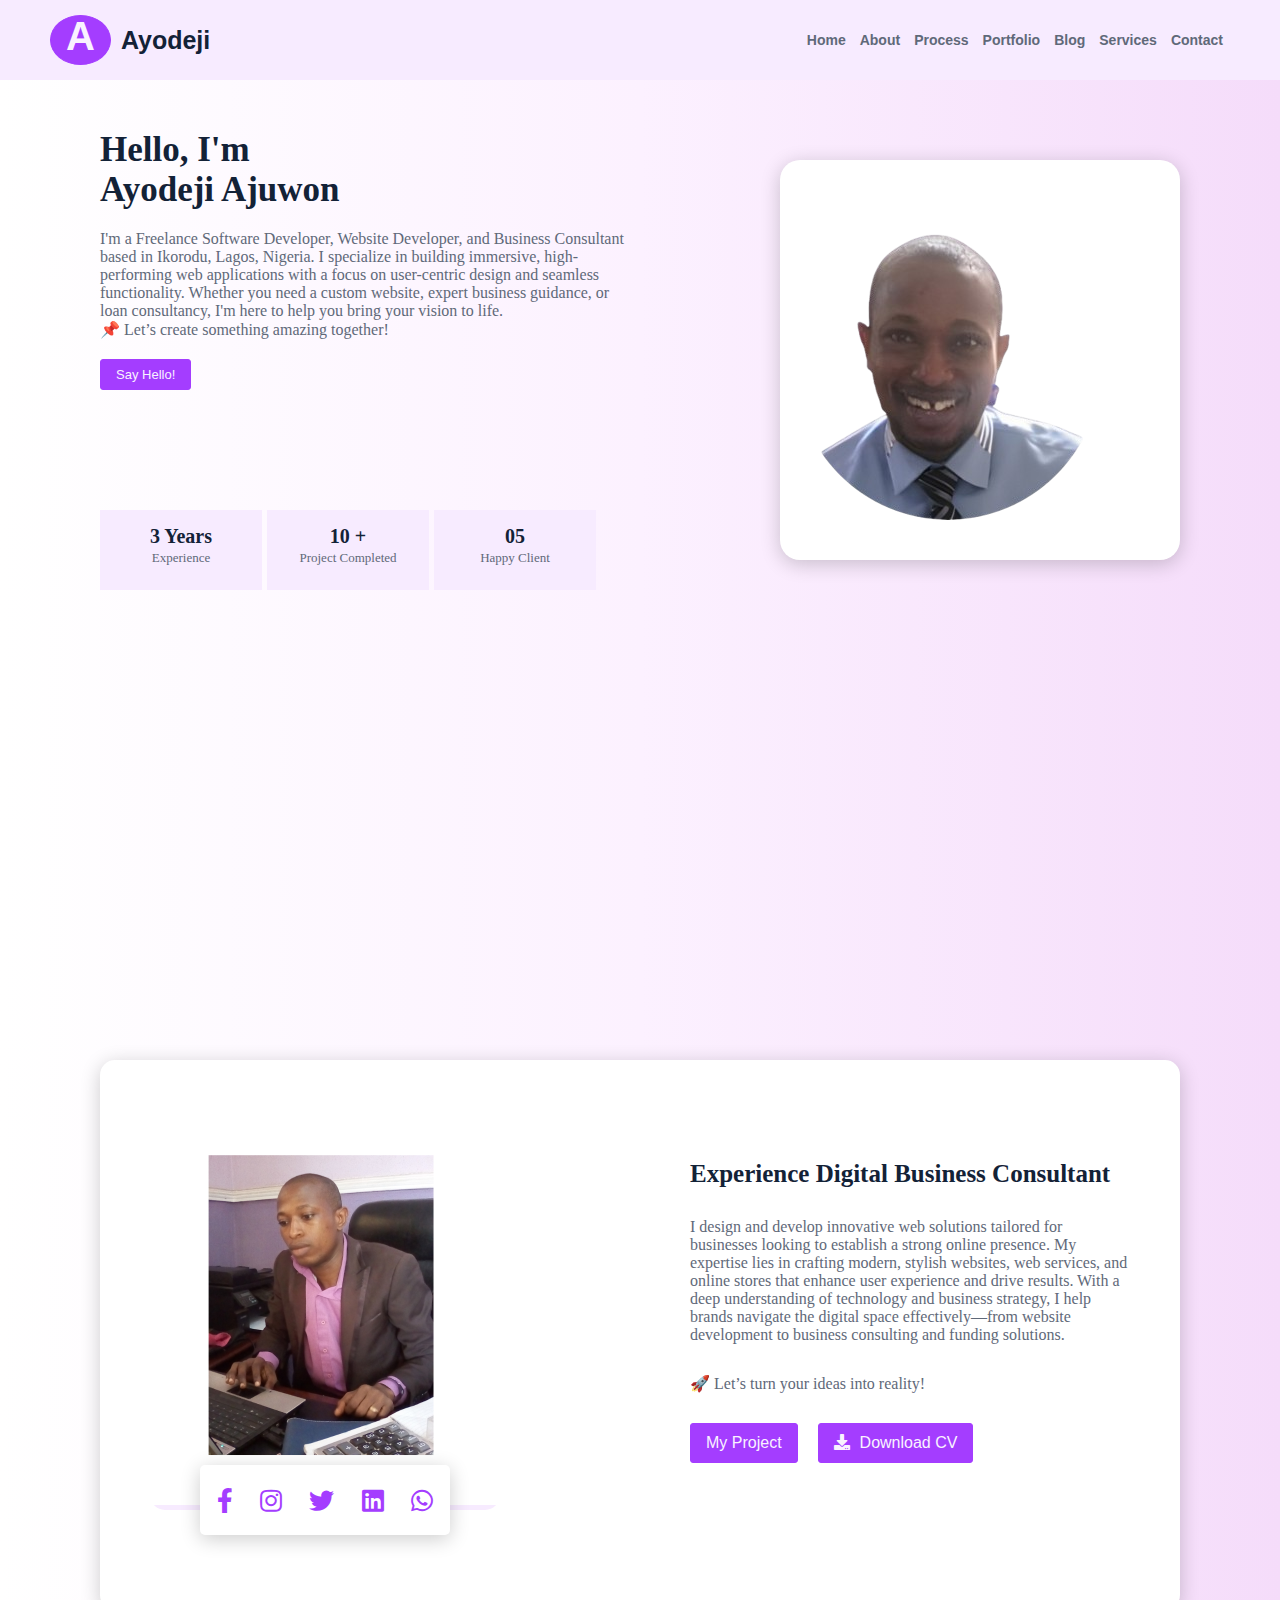
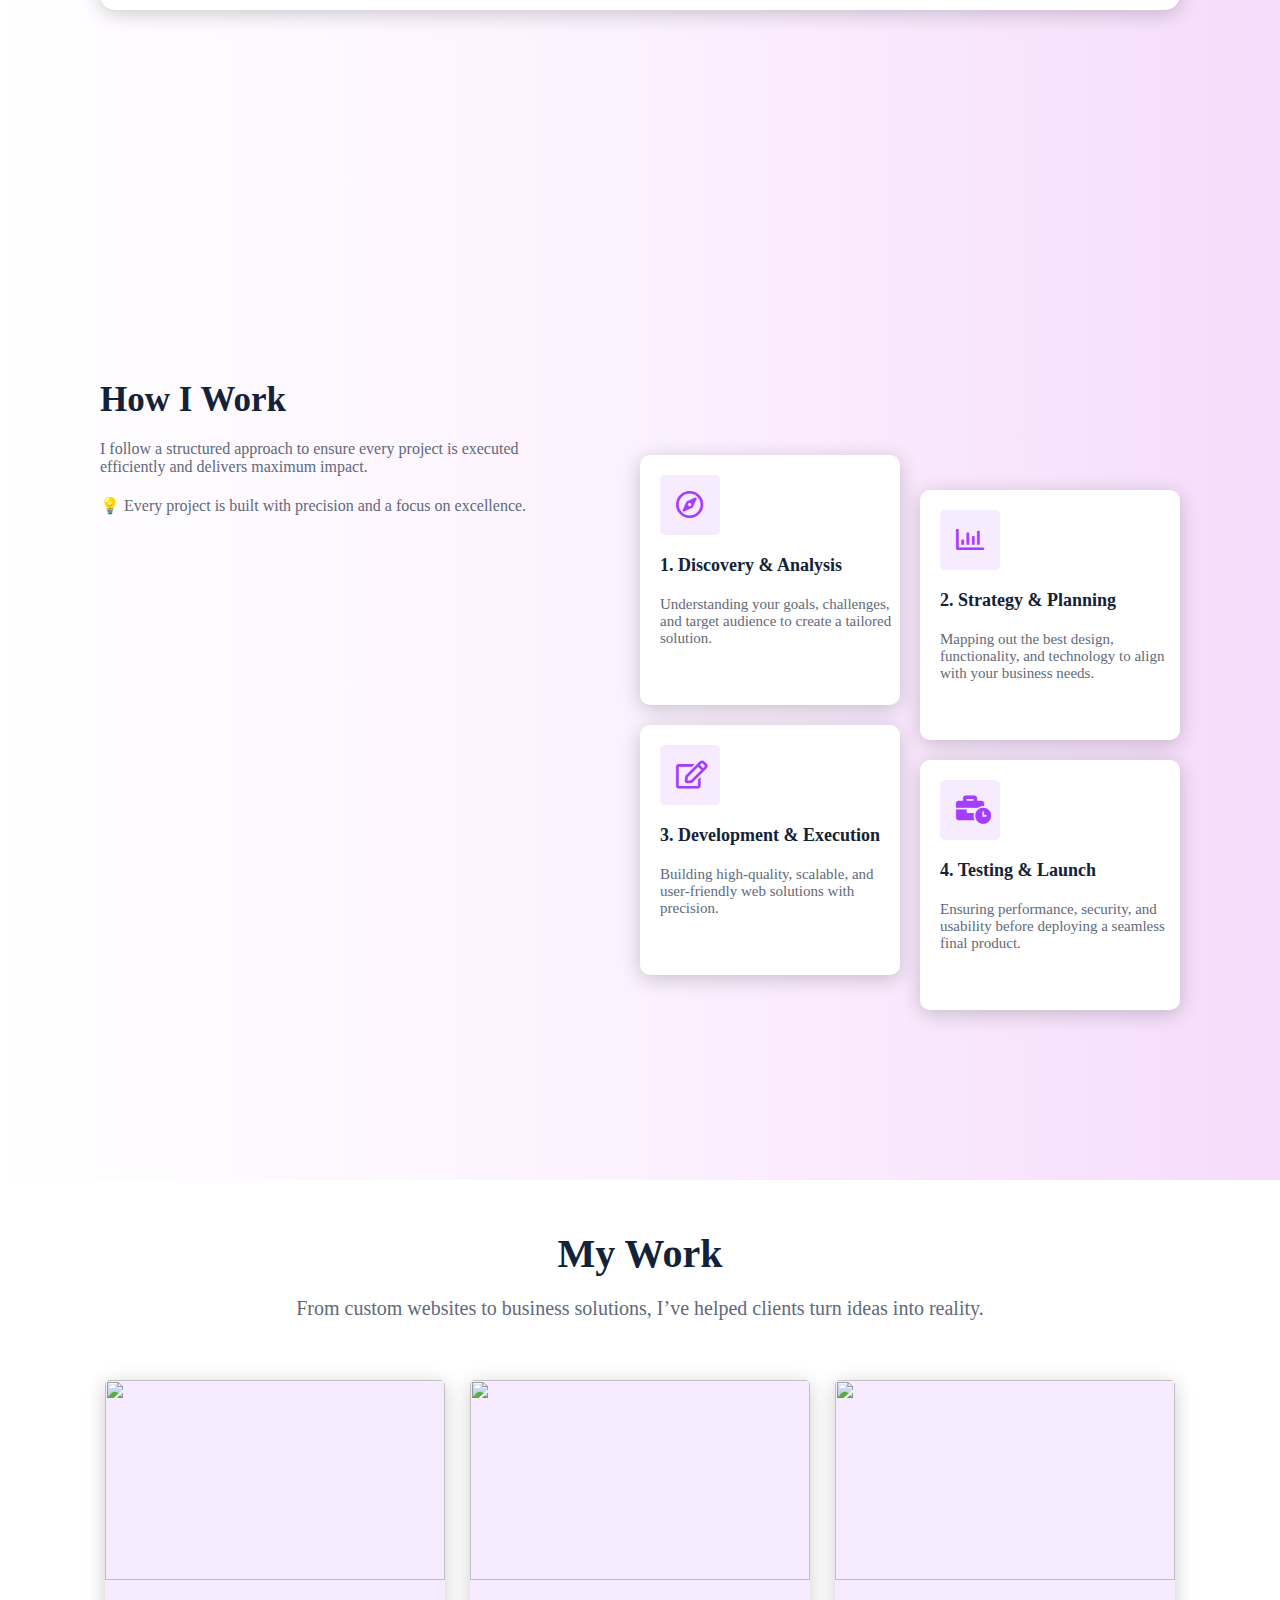
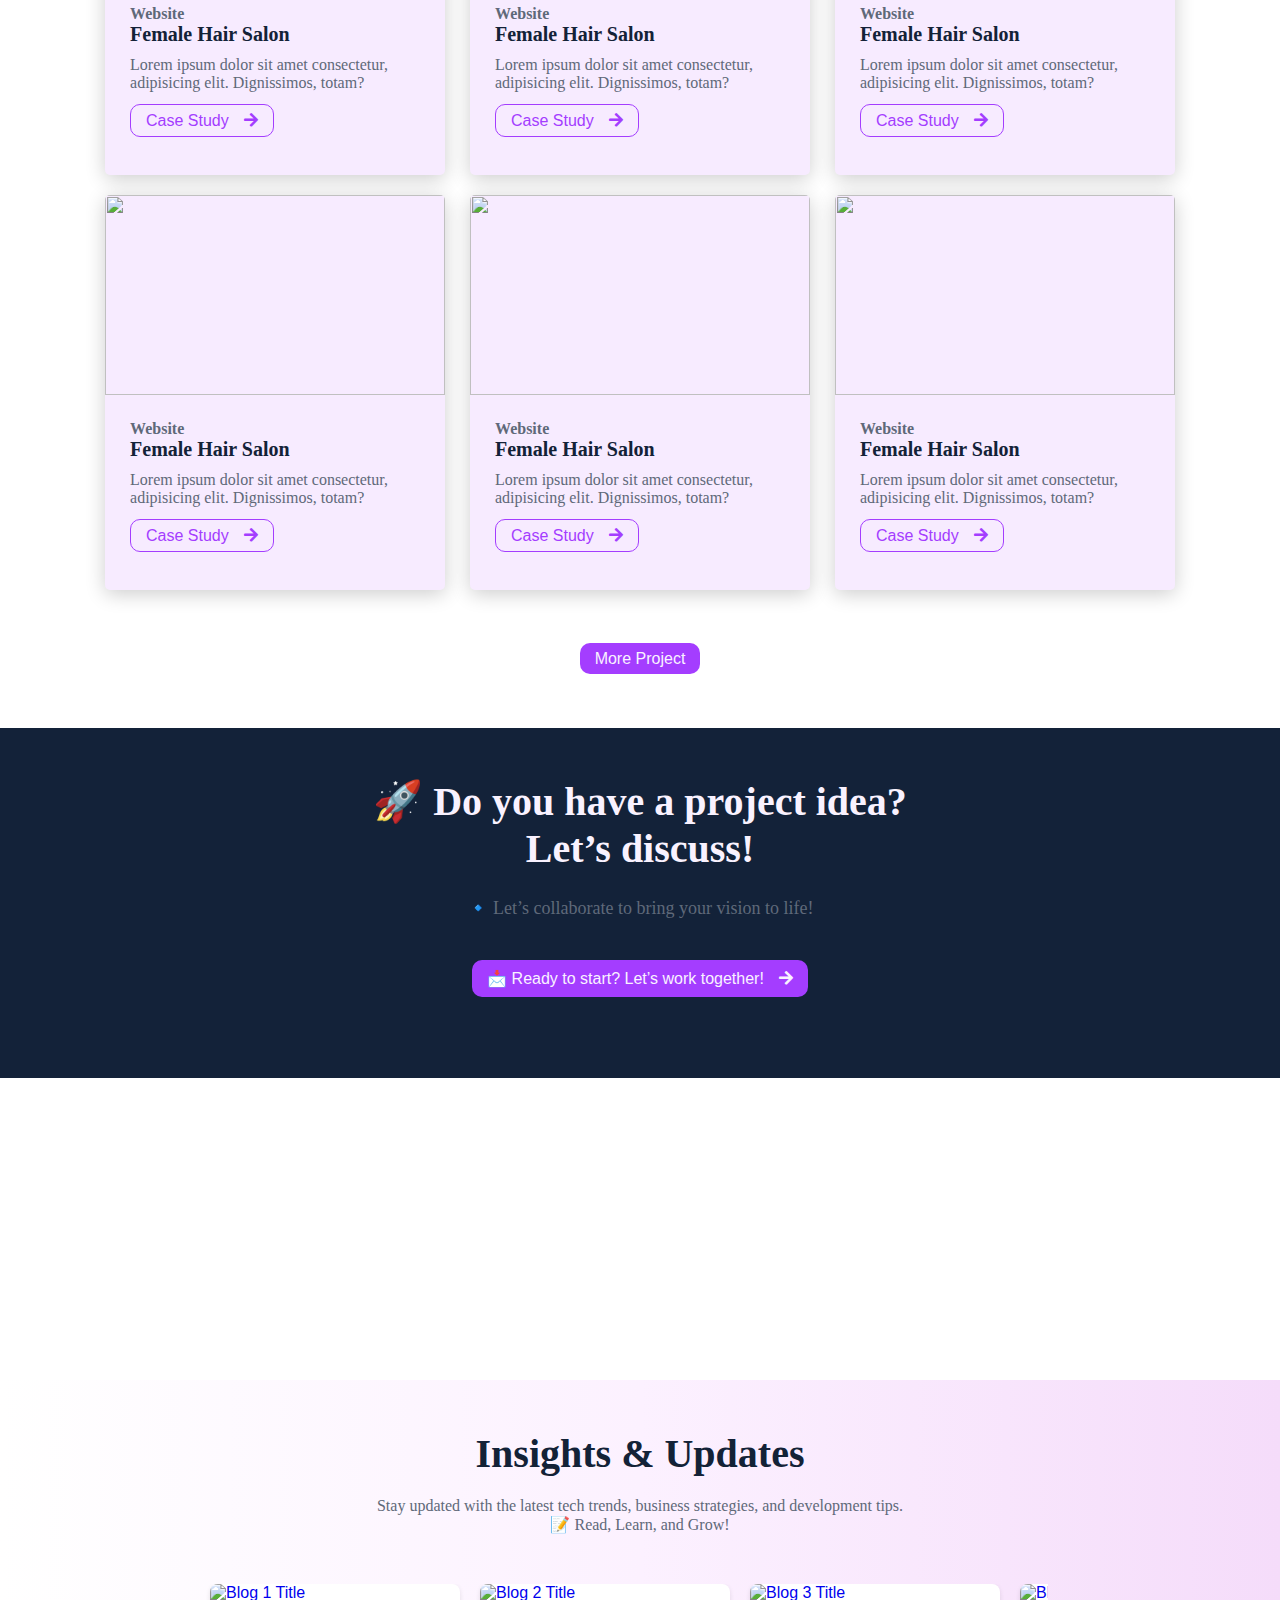
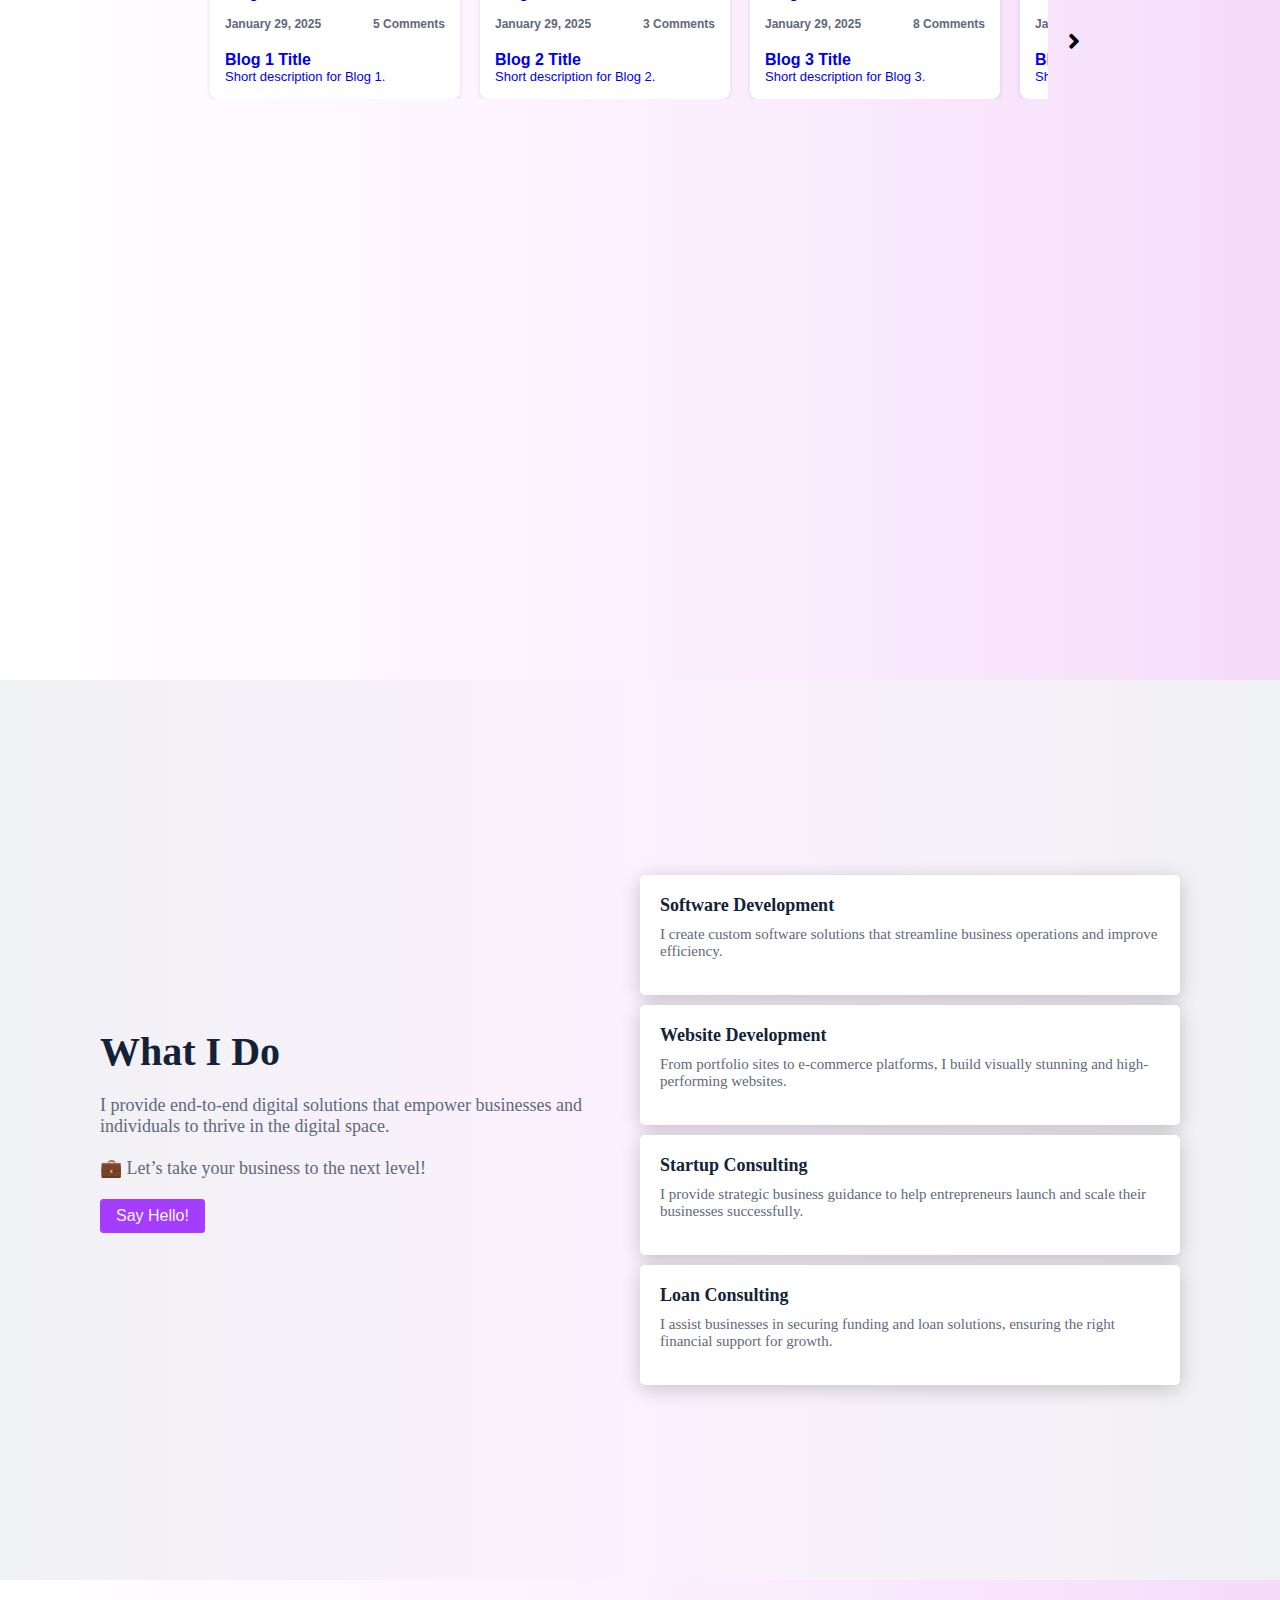
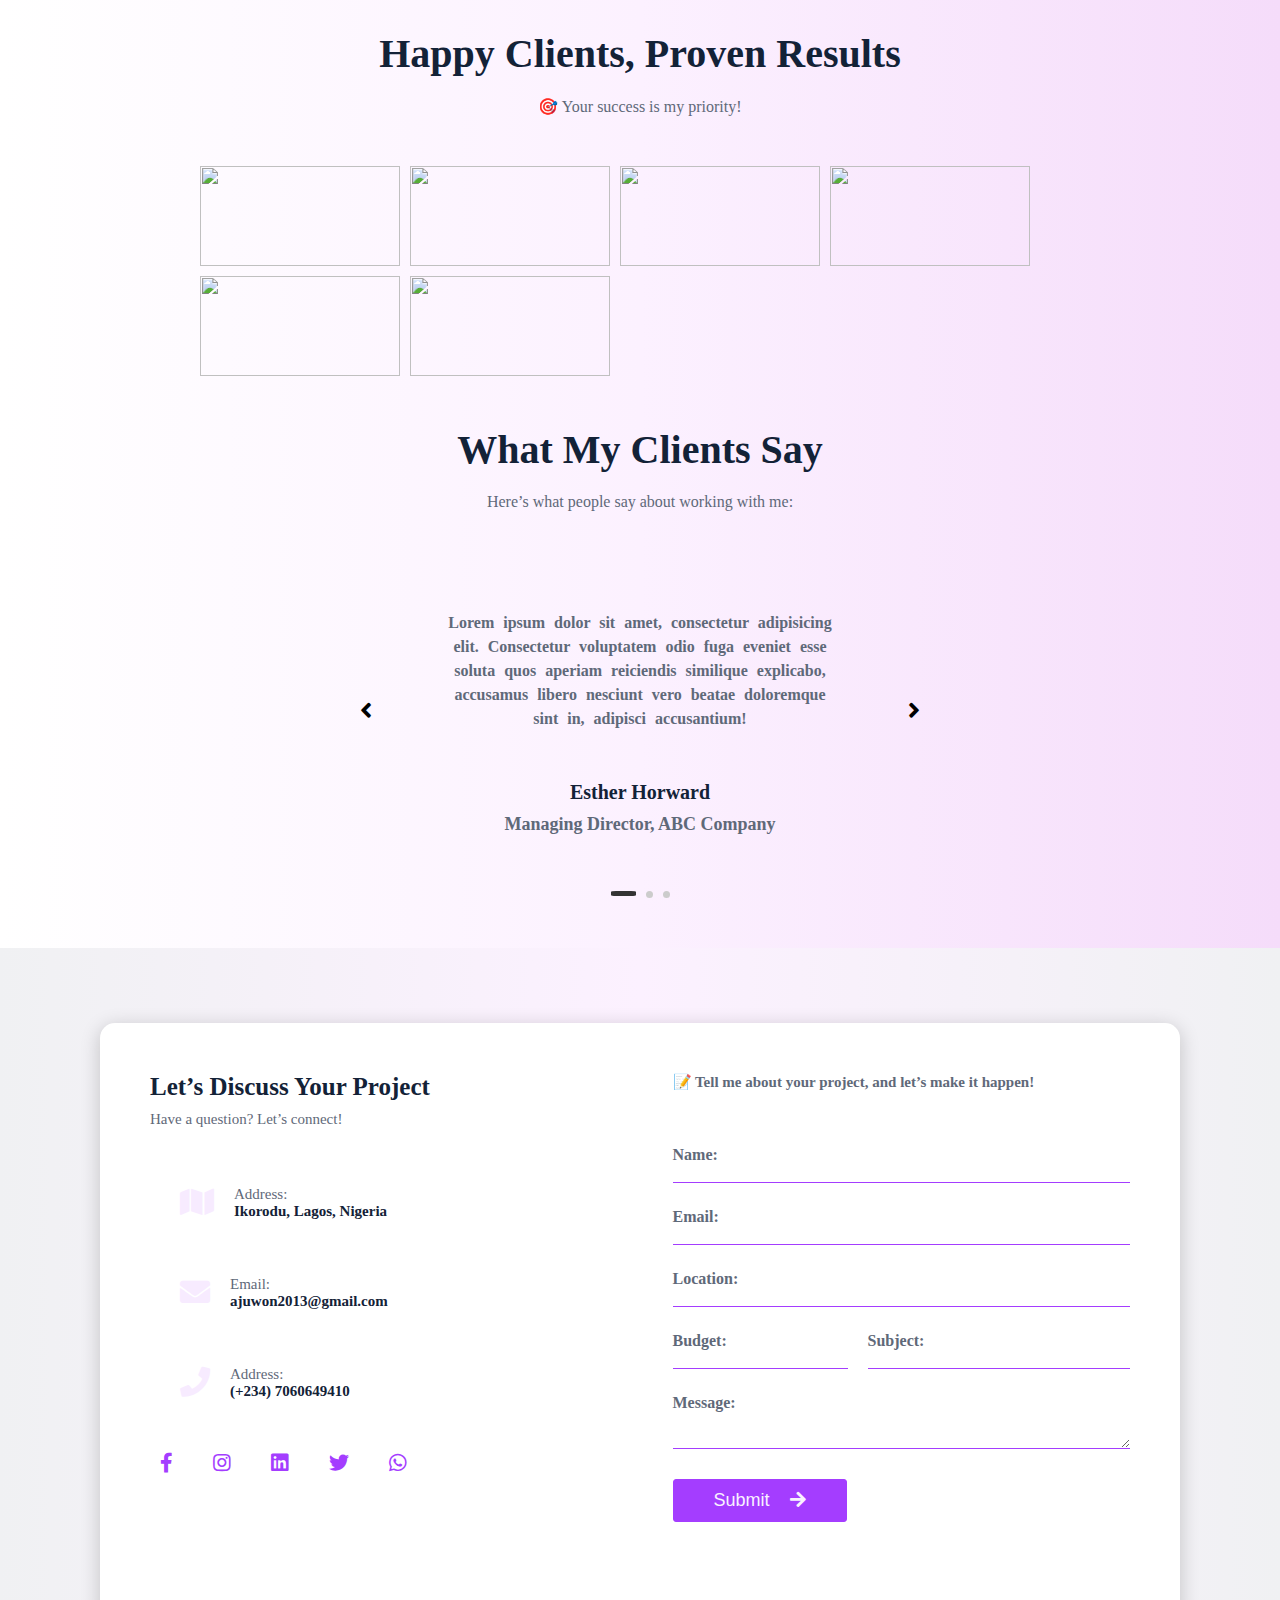
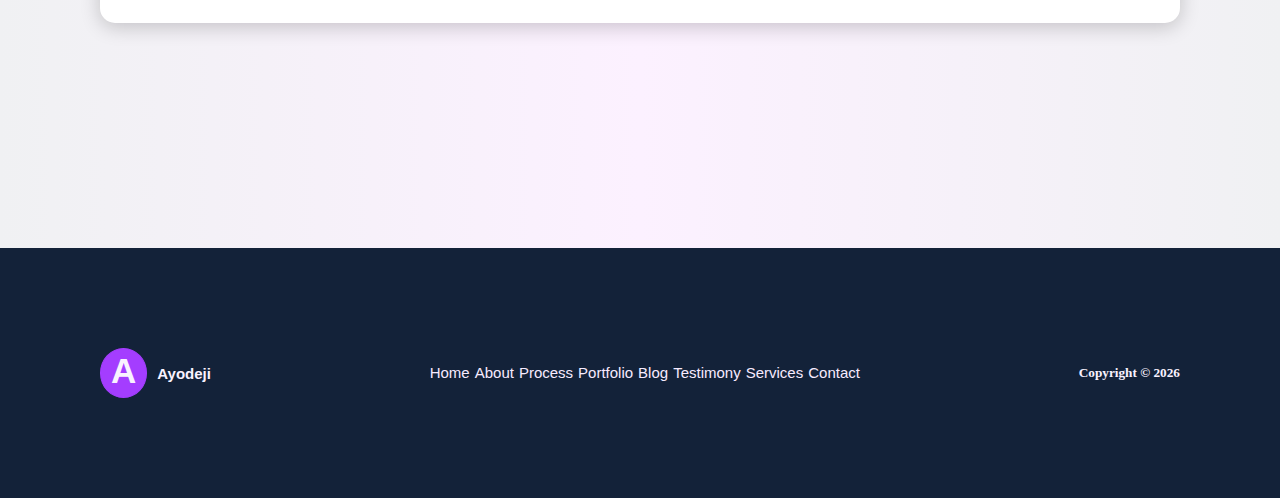
==== index.html @ 9b7398c8 "Adding all the file and folders" ====
<!DOCTYPE html>
<html lang="en">

<head>
    <meta charset="UTF-8">
    <meta name="viewport" content="width=device-width, initial-scale=1.0">
    <title>Portfolio</title>

    <!-- Bootstrap and Fontawesomes -->
    <link rel="stylesheet" href="/css/assets/icons/css/all.css">

    <link rel="stylesheet" href="/css/main.css">
    <link rel="stylesheet" href="/css/welcome.css">
    <link rel="stylesheet" href="/css/about.css">
    <link rel="stylesheet" href="/css/process.css">
    <link rel="stylesheet" href="/css/portfolio.css">
    <link rel="stylesheet" href="/css/services.css">
    <link rel="stylesheet" href="/css/contact.css">
    <link rel="stylesheet" href="/css/blog.css">
    <link rel="stylesheet" href="/css/testimonies.css">
    <link rel="stylesheet" href="/css/responsiveness.css">
</head>

<body>

    <header id="welcome">
        <div class="logo">
            <a href="#">
                <div class="brand">
                    <h1>A</h1>
                </div>
                <h2>Ayodeji</h2>
            </a>
        </div>
        <button class="menu-toggle" id="menu-toggle">&#9776;</button>
        <nav class="header_nav" id="nav-menu">
            <ul class="nav_bar">
                <li class="nav_item"><a href="#">Home</a></li>
                <li class="nav_item"><a href="#about">About</a></li>
                <li class="nav_item"><a href="#process">Process</a></li>
                <li class="nav_item"><a href="#portfolio">Portfolio</a></li>
                <li class="nav_item"><a href="#blog">Blog</a></li>
                <li class="nav_item"><a href="#services">Services</a></li>
                <li class="nav_item"><a href="#contact">Contact</a></li>
            </ul>
        </nav>
    </header>

    <main>
        <section class="section welcome" id="welcome">
            <div class="welcome_left">
                <h1 class="intro_title">
                    Hello, I'm <br>
                    <span>Ayodeji Ajuwon</span>
                </h1>
                <p class="intro_desc">
                    I'm a Freelance Software Developer, Website Developer, and Business Consultant based in Ikorodu,
                    Lagos, Nigeria. I specialize in building immersive, high-performing web applications with a focus on
                    user-centric design and seamless functionality. Whether you need a custom website, expert business
                    guidance, or loan consultancy, I'm here to help you bring your vision to life.
                    <br>
                    📌 Let’s create something amazing together!
                </p>
                <a href="#" class="intro_contact">Say Hello!</a>
                <div class="intro_summary_box">
                    <div class="summary_item experience">
                        <h3>3 Years</h3>
                        <p>Experience</p>
                    </div>
                    <div class="summary_item project">
                        <h3>10 +</h3>
                        <p>Project Completed</p>
                    </div>
                    <div class="summary_item client">
                        <h3>05</h3>
                        <p>Happy Client</p>
                    </div>
                </div>
            </div>
            <div class="welcome_right">
                <div class="welcome_img">
                    <img src="/images/folarin.png" alt="Profile Picture" srcset="">
                </div>
            </div>
        </section>

        <section class="section about" id="about">
            <div class="about_container">
                <div class="about_left section_divide">
                    <div class="about_img">
                        <img src="/images/fo.png" alt="My about Picture" srcset="">
                    </div>

                    <div class="social_handles">
                        <ul>
                            <li class="contact_handles"><a href="#"><i class="fab fa-facebook-f"></i></a></li>
                            <li class="contact_handles"><a href="#"><i class="fab fa-instagram"></i></a></li>
                            <li class="contact_handles"><a href="#"><i class="fab fa-twitter"></i></a></li>
                            <li class="contact_handles"><a href="#"><i class="fab fa-linkedin"></i></a></li>
                            <li class="contact_handles"><a href="#"><i class="fab fa-whatsapp"></i></a></li>
                        </ul>
                    </div>
                </div>
                <div class="about_right section_divide">
                    <h2 class="about_title">Experience Digital Business Consultant</h2>
                    <p class="about_desc">
                        I design and develop innovative web solutions tailored for businesses looking to establish a
                        strong online presence. My expertise lies in crafting modern, stylish websites, web services,
                        and online stores that enhance user experience and drive results.

                        With a deep understanding of technology and business strategy, I help brands navigate the
                        digital space effectively—from website development to business consulting and funding solutions.


                    </p>
                    <p class="about_desc">🚀 Let’s turn your ideas into reality!</p>

                    <div class="about_link">
                        <a href="#" class="my_project">My Project</a>
                        <a href="#" class="my_cv"><i class="fa fa-download"></i>Download CV</a>
                    </div>
                </div>
            </div>
        </section>

        <section class="section process" id="process">
            <div class="process_left section_divide">
                <h2>How I Work</h2>
                <p>I follow a structured approach to ensure every project is executed efficiently and delivers maximum
                    impact.</p>
                <p>💡 Every project is built with precision and a focus on excellence.</p>
            </div>
            <div class="process_right section_divide">
                <div class="right_box right_box_1">
                    <div class="inner_process_content">
                        <div class="icon"><i class="far fa-compass"></i></div>
                        <h3>1. Discovery & Analysis</h3>
                        <p>Understanding your goals, challenges, and target audience to create a tailored solution.</p>
                    </div>
                </div>
                <div class="right_box right_box_2">
                    <div class="inner_process_content">
                        <div class="icon"><i class="far fa-chart-bar"></i></div>
                        <h3>2. Strategy & Planning</h3>
                        <p>Mapping out the best design, functionality, and technology to align with your business needs.
                        </p>
                    </div>
                </div>
                <div class="right_box right_box_1">
                    <div class="inner_process_content">
                        <div class="icon"><i class="far fa-edit"></i></div>
                        <h3>3. Development & Execution</h3>
                        <p>Building high-quality, scalable, and user-friendly web solutions with precision.</p>
                    </div>
                </div>
                <div class="right_box right_box_4">
                    <div class="inner_process_content">
                        <div class="icon"><i class="fas fa-business-time"></i></div>
                        <h3>4. Testing & Launch</h3>
                        <p>Ensuring performance, security, and usability before deploying a seamless final product.</p>
                    </div>
                </div>

            </div>
        </section>



        <section class="section portfolio" id="portfolio">
            <div class="portfolio_header">
                <h2 class="portfolio_title">My Work</h2>
                <p class="portfolio_desc">
                    From custom websites to business solutions, I’ve helped clients turn ideas into reality.
                </p>
            </div>

            <div class="portfolio_container">
                <div class="portfolio_card card_1">
                    <img src="" alt="" class="portfolio_img">
                    <div class="portfolio_content">
                        <h4>Website</h4>
                        <h3>Female Hair Salon</h3>
                        <p>Lorem ipsum dolor sit amet consectetur, adipisicing elit. Dignissimos, totam?</p>
                        <a href="#" class="project_link">Case Study<i class="fas fa-arrow-right"></i></a>
                    </div>
                </div>
                <div class="portfolio_card card_2">
                    <img src="" alt="" class="portfolio_img">
                    <div class="portfolio_content">
                        <h4>Website</h4>
                        <h3>Female Hair Salon</h3>
                        <p>Lorem ipsum dolor sit amet consectetur, adipisicing elit. Dignissimos, totam?</p>
                        <a href="#" class="project_link">Case Study<i class="fas fa-arrow-right"></i></a>
                    </div>
                </div>
                <div class="portfolio_card card_3">
                    <img src="" alt="" class="portfolio_img">
                    <div class="portfolio_content">
                        <h4>Website</h4>
                        <h3>Female Hair Salon</h3>
                        <p>Lorem ipsum dolor sit amet consectetur, adipisicing elit. Dignissimos, totam?</p>
                        <a href="#" class="project_link">Case Study<i class="fas fa-arrow-right"></i></a>
                    </div>
                </div>
                <div class="portfolio_card card_4">
                    <img src="" alt="" class="portfolio_img">
                    <div class="portfolio_content">
                        <h4>Website</h4>
                        <h3>Female Hair Salon</h3>
                        <p>Lorem ipsum dolor sit amet consectetur, adipisicing elit. Dignissimos, totam?</p>
                        <a href="#" class="project_link">Case Study<i class="fas fa-arrow-right"></i></a>
                    </div>
                </div>
                <div class="portfolio_card card_5">
                    <img src="" alt="" class="portfolio_img">
                    <div class="portfolio_content">
                        <h4>Website</h4>
                        <h3>Female Hair Salon</h3>
                        <p>Lorem ipsum dolor sit amet consectetur, adipisicing elit. Dignissimos, totam?</p>
                        <a href="#" class="project_link">Case Study<i class="fas fa-arrow-right"></i></a>
                    </div>
                </div>
                <div class="portfolio_card card_6">
                    <img src="" alt="" class="portfolio_img">
                    <div class="portfolio_content">
                        <h4>Website</h4>
                        <h3>Female Hair Salon</h3>
                        <p>Lorem ipsum dolor sit amet consectetur, adipisicing elit. Dignissimos, totam?</p>
                        <a href="#" class="project_link">Case Study<i class="fas fa-arrow-right"></i></a>
                    </div>
                </div>

            </div>

            <div class="more"><a href="#">More Project</a></div>

            <div class="project_idea_container">
                <h2>🚀 Do you have a project idea?</h2>
                <h2>Let’s discuss!</h2>
                <p>🔹 Let’s collaborate to bring your vision to life!</p>

                <div class="project_idea_link"> <a href="#">📩 Ready to start? Let’s work together!<i
                            class="fas fa-arrow-right"></i></a> </div>
            </div>

        </section>

        <section class="section blog" id="blog">
            <div class="section_title">
                <h2>Insights & Updates</h2>
                <p>
                    Stay updated with the latest tech trends, business strategies, and development tips.
                    <br>
                    📝 Read, Learn, and Grow!
                </p>
            </div>
            <div class="blog_container">
                <button class="prev" id="prevBtn"><i class="fas fa-angle-left"></i></button>
                <div class="blog_cards" id="cardList">
                    <!-- Blog cards will be dynamically generated here -->
                </div>
                <button class="next" id="nextBtn"><i class="fas fa-angle-right"></i></button>
            </div>
            <!-- <div class="blog_indicators" id="indicators"></div>   -->
        </section>




        <section class="section services" id="services">
            <div class="services_left">
                <h2>What I Do</h2>

                <p>I provide end-to-end digital solutions that empower businesses and individuals to thrive in the
                    digital space.</p>

                <p>💼 Let’s take your business to the next level!</p>

                <a href="#" class="intro_contact">Say Hello!</a>

            </div>
            <div class="services_right">
                <div class="services_card">
                    <h3>Software Development</h3>
                    <p>I create custom software solutions that streamline business operations and improve efficiency.
                    </p>
                </div>
                <div class="services_card">
                    <h3>Website Development</h3>
                    <p>From portfolio sites to e-commerce platforms, I build visually stunning and high-performing
                        websites.</p>
                </div>
                <div class="services_card">
                    <h3>Startup Consulting</h3>
                    <p>I provide strategic business guidance to help entrepreneurs launch and scale their businesses
                        successfully.</p>
                </div>
                <div class="services_card">
                    <h3>Loan Consulting</h3>
                    <p>I assist businesses in securing funding and loan solutions, ensuring the right financial support
                        for growth.</p>
                </div>
            </div>
        </section>

        <section class="section testimonies" id="testimonies">
            <div class="section_title">
                <h2>Happy Clients, Proven Results</h2>
                <p>🎯 Your success is my priority!</p>
            </div>
            <div class="clients_logo">
                <img src="" alt="">
                <img src="" alt="">
                <img src="" alt="">
                <img src="" alt="">
                <img src="" alt="">
                <img src="" alt="">
            </div>

            <div class="section_title">
                <h2>What My Clients Say</h2>
                <p>Here’s what people say about working with me:</p>
            </div>

            <div class="testimon_container">
                <button class="testimon_prev" id="testimonPrevBtn"><i class="fas fa-angle-left"></i></button>
                <div class="testimon_cards" id="testimonList">
                    <div class="testimon_card active">
                        <div class="testimon_content">
                            <p class="testimon_desc"> Lorem ipsum dolor sit amet, consectetur adipisicing elit.
                                Consectetur voluptatem odio fuga eveniet esse soluta quos aperiam reiciendis similique
                                explicabo, accusamus libero nesciunt vero beatae doloremque sint in, adipisci
                                accusantium!</p>
                            <h3 class="testimon_name">Esther Horward</h3>
                            <h5 class="testimon_title">Managing Director, ABC Company</h5>
                        </div>
                    </div>
                    <div class="testimon_card">
                        <div class="testimon_content">
                            <p class="testimon_desc"> Lorem ipsum dolor sit amet, consectetur adipisicing elit.
                                Consectetur voluptatem odio fuga eveniet esse soluta quos aperiam reiciendis similique
                                explicabo, accusamus libero nesciunt vero beatae doloremque sint in, adipisci
                                accusantium!</p>
                            <h3 class="testimon_name">Esther Horward</h3>
                            <h5 class="testimon_title">Managing Director, ABC Company</h5>
                        </div>
                    </div>
                    <div class="testimon_card">
                        <div class="testimon_content">
                            <p class="testimon_desc"> Lorem ipsum dolor sit amet, consectetur adipisicing elit.
                                Consectetur voluptatem odio fuga eveniet esse soluta quos aperiam reiciendis similique
                                explicabo, accusamus libero nesciunt vero beatae doloremque sint in, adipisci
                                accusantium!</p>
                            <h3 class="testimon_name">Esther Horward</h3>
                            <h5 class="testimon_title">Managing Director, ABC Company</h5>
                        </div>
                    </div>
                </div>
                <button class="testimon_next" id="testimonNextBtn"><i class="fas fa-angle-right"></i></button>
            </div>

            <div class="testimon_indicators" id="testimonIndicators"></div>
        </section>



        <section class="section contact" id="contact">
            <div class="contact_container">
                <div class="contact_left contact_details">
                    <h3>Let’s Discuss Your Project</h3>
                    <p>Have a question? Let’s connect!</p>
                    <div class="contact_details_1">
                        <div class="contact_details_box">
                            <i class="contact_icon"><i class="fa fa-map"></i></i>
                            <div class="contact_desc">
                                <p>Address:</p>
                                <h4>Ikorodu, Lagos, Nigeria</h4>
                            </div>
                        </div>
                        <div class="contact_details_box">
                            <i class="contact_icon"><i class="fas fa-envelope"></i></i>
                            <div class="contact_desc">
                                <p>Email:</p>
                                <h4>ajuwon2013@gmail.com</h4>
                            </div>
                        </div>
                        <div class="contact_details_box">
                            <i class="contact_icon"><i class="fas fa-phone"></i></i>
                            <div class="contact_desc">
                                <p>Address:</p>
                                <h4>(+234) 7060649410</h4>
                            </div>
                        </div>
                    </div>
                    <div class="contact_details_2">
                        <ul>
                            <li class="contact_handles"><a href="#"><i class="fab fa-facebook-f"></i></a></li>
                            <li class="contact_handles"><a href="#"><i class="fab fa-instagram"></i></a></li>
                            <li class="contact_handles"><a href="#"><i class="fab fa-linkedin"></i></a></li>
                            <li class="contact_handles"><a href="#"><i class="fab fa-twitter"></i></a></li>
                            <li class="contact_handles"><a href="#"><i class="fab fa-whatsapp"></i></a></li>
                        </ul>
                    </div>
                </div>
                <div class="contact_right">
                    <p>📝 Tell me about your project, and let’s make it happen!</p>
                    <form action="" class="contact_form" method="post">
                        <label for="name">Name:</label>
                        <input type="text" name="name" id="">

                        <label for="email">Email:</label>
                        <input type="email" name="email" id="">

                        <label for="location">Location:</label>
                        <input type="text" name="location" id="">

                        <div class="form_budget">
                            <span class="budget">
                                <label for="budget">Budget:</label>
                                <input type="number" name="budget" id="">
                            </span>

                            <span class="subject">
                                <label for="subject">Subject:</label>
                                <input type="text" name="subject" id="">
                            </span>
                        </div>

                        <label for="message">Message:</label>
                        <textarea name="message" id=""></textarea>

                        <button class="form_btn" type="submit" value="Submit">Submit<i
                                class="fa fa-arrow-right"></i></button>
                    </form>
                </div>
            </div>
        </section>
    </main>

    <footer>

        <div class="logo footer_left foot">
            <a href="#">
                <div class="brand">
                    <h1>A</h1>
                </div>
                <h2>Ayodeji</h2>
            </a>
        </div>

        <div class="footer_middle foot">
            <nav class="footer_nav">
                <ul class="nav_bar">
                    <li class="nav_item"><a href="#welcome">Home</a></li>
                    <li class="nav_item"><a href="#about">About</a></li>
                    <li class="nav_item"><a href="#process">Process</a></li>
                    <li class="nav_item"><a href="#portfolio">Portfolio</a></li>
                    <li class="nav_item"><a href="#blog">Blog</a></li>
                    <li class="nav_item"><a href="#testimonies">Testimony</a></li>
                    <li class="nav_item"><a href="#services">Services</a></li>
                    <li class="nav_item"><a href="#contact">Contact</a></li>
                </ul>
            </nav>
        </div>
        <div class="footer_right foot footer_copyright">
            <h5>Copyright &copy; <span id="year"></span></h5>
        </div>

    </footer>

    <button id="backToTopBtn" class="back-to-top" onclick="scrollToTop()">↑ Back to Top</button>

    <script src="/js/blog.js"></script>
    <script src="/js/testimonies.js"></script>
    <script src="/js/main.js"></script>


</body>

</html>
---- css/main.css ----
:root {
    --button_background: #A43DFF;
    --button_text: #F9F2FF;
    --primary_background: #F7EBFF;
    --secondary_background: #132239;
    --paragraph_text: #5F6979;
    --main_text: #132237;
}

* {
    margin: 0;
    padding: 0;
    box-sizing: border-box;
}

body {
    font-family: Georgia, 'Times New Roman', Times, serif;
}

ul li {
    list-style: none;
    font-family: Verdana, Geneva, Tahoma, sans-serif;
}

a {
    text-decoration: none;
    font-family: Verdana, Geneva, Tahoma, sans-serif;
}

.section {
    width: 100%;
    height: 100vh;
}

/* Header */
header {
    display: flex;
    justify-content: space-between;
    align-items: center;
    padding: 25px 200px 25px 200px;
    background-color: #FFFFFF;
}

.logo a {
    width: 20%;
    display: flex;
    justify-content: space-between;
    align-items: center;
}

.logo a .brand {
    background-color: var(--button_background);
    border-radius: 50%;
    border: 1px solid var(--button_background);
    color: var(--button_text);
    padding: 0px 15px;
    height: 50px; 
    margin-right: 10px;
}

.logo a h1 {
    margin: 3px 0 0 0px;
}

.logo a h2 {
    color: var(--main_text);
    font-size: 30px;
}

.logo a h2:hover {
    color: var(--button_background);
}

.logo a h1:hover {
    color: var(--button_background);  
}

.logo a .brand:hover {
    background-color: transparent;
}

/* Hide navigation and show hamburger menu */
.menu-toggle {
    display: block;
    font-size: 30px;
    background: none;
    border: none;
    cursor: pointer;
} 

.header_nav {
    position: fixed;
    top: 0;
    left: -100%;
    width: 70%;
    height: 100vh;
    background: var(--secondary_background);
    box-shadow: 2px 0px 5px rgba(0, 0, 0, 0.2);
    flex-direction: column;
    padding-top: 60px;
    transition: left 0.3s ease-in-out;
}

.header_nav ul {
    flex-direction: column;
    align-items: center;
    width: 100%;
}

.header_nav li {
    display: block;
    padding: 15px;
    text-align: center;
}

.header_nav li a {
    color: var(--button_text);
}

.header_nav.active {
    left: 0;
}

.header_nav .active a {
    /* color: var(--button_background); */
}

.header_nav a:hover {
    border-bottom: var(--button_background) 3px solid;
    padding-bottom: 5px;
}

footer {
    background-color: var(--secondary_background);
    display: flex;
    justify-content: space-between;
    align-items: center;
    padding: 150px 200px 100px 200px;
}


.footer_nav ul {
    display: inline-flex;
    gap: 15px;
}

.footer_nav ul li a {
    color: var(--primary_background);
    font-size: 15px;
}

.footer_nav ul li a:hover {
    color: var(--button_background);
}

.foot a h2 {
    color: var(--button_text);
}

.footer_copyright {
    color: var(--button_text);
}


.back-to-top {  
    position: fixed;  
    bottom: 20px;  
    right: 20px;  
    background-color: var(--button_background);  
    color: var(--button_text);  
    border: 1px solid var(--button_background);  
    border-radius: 5px;  
    padding: 10px 15px;  
    font-size: 16px;  
    cursor: pointer;  
    display: none;  
    transition: opacity 0.3s;  
    font-size: 600;
}  

.back-to-top:hover {  
    background-color: transparent;  
}
---- css/welcome.css ----
.welcome {
    width: 100%;
    display: flex;
    justify-content: space-between;
    align-items: center;
    background: linear-gradient(to right, #FFFFFF, #FCF1FF, #F5DCFA);
}

.welcome_left {
    width: 50%;
    height: inherit;
    padding: 100px 80px 25px 200px;
    display: flex;
    flex-direction: column;
    gap: 20px;
}


.welcome_left h1 {
    font-size: 50px;
    color: var(--main_text);
}

.welcome_left .intro_desc {
    color: var(--paragraph_text);
    font-size: 18px;
    font-weight: 500;
}

.welcome_left .intro_contact {
    max-width: fit-content;
    background-color: var(--button_background);
    border: 1px solid var(--button_background);
    padding: 7px 15px;
    border-radius: 3px;
    color: var(--button_text);
}

.welcome_left .intro_contact:hover {
    background-color: transparent;
    color: var(--button_background);
}

.welcome_left .intro_summary_box {
    margin-top: 100px;
    display: flex;
    justify-content: flex-start;
    align-items: center;
    gap: 5px;
}

.welcome_left .summary_item {
    width: 30%;
    height: 80px;
    background-color: var(--primary_background);
    display: flex;
    flex-direction: column;
    align-items: center;
    text-align: center;
    gap: 2px;
    padding-top: 15px;
}

.welcome_left .summary_item h3 {
    font-size: 30px;
    color: var(--main_text);
}

.welcome_left .summary_item p {
    font-size: 15px;
    color: var(--paragraph_text);
    
}
    
.welcome_right {
    width: 50%;
    height: inherit;
    padding: 60px 200px 25px 70px;
}

.welcome_right .welcome_img {
    background-color: #fff;
    height: 500px;
    border-radius: 5%;
    box-shadow: 0 4px 20px rgba(0, 0, 0, 0.2);
    margin-left: auto;
}
---- css/about.css ----
:root {
    --button_background: #A43DFF;
    --button_text: #F9F2FF;
    --primary_background: #F7EBFF;
    --secondary_background: #132239;
    --paragraph_text: #5F6979;
    --main_text: #132237;
}

.about {
    background: linear-gradient(to right, #FFFFFF, #FCF1FF, #F5DCFA);
    padding-top: 80px;
}

.about .about_container {
    display: flex;
    align-items: center;
    justify-content: space-between; 
    margin: 0 200px;
    background-color: #fff;
    height: 550px;
    border-radius: 15px;
    box-shadow: 0 4px 20px rgba(0, 0, 0, 0.2);
    
}

.about .section_divide {
    width: 50%;
    height: inherit;
}

.about .about_right {
    padding: 150px 150px 0px 0px;
    display: flex;
    flex-direction: column;
    gap: 30px;
}

.about .about_title {
    font-size: 30px;
    color: var(--main_text);
}

.about .about_desc {
    color: var(--paragraph_text);
}

.about .about_link {
    display: flex;
    justify-content: flex-start;
    align-items: center;
    gap: 20px;
}

.about .about_link a {
    max-width: fit-content;
    background-color: var(--button_background);
    padding: 10px 15px;
    border-radius: 3px;
    color: var(--button_text);
    border: 1px solid var(--button_background);
}

.about .about_link a .fa-download {
    margin-right: 10px;
    font-size: 16px;
}

.about .about_link a:hover {
    background-color: transparent;
    color: var(--button_background);
}

.about .about_left {
    display: flex;
    flex-direction: column;
}

.about .about_left .about_img {
    background-color: var(--primary_background);
    width: 350px;
    height: 400px;
    margin: 100px;
    border-radius: 15px;
    position: absolute;
}

.about .about_left .social_handles ul {
    position: relative;
    display: inline-flex;
    justify-content: space-evenly;
    align-items: center;
    background-color: #fff;
    width: 250px;
    height: 70px;
    border-radius: 5px;
    margin: 0px 0px 0 150px;
    display: inline-flex;
    margin-top: 20px;
    top: 430px;
    box-shadow: 0 4px 20px rgba(0, 0, 0, 0.2);
}

.about .about_left .social_handles ul li a i {
    font-size: 25px;
    padding: 10px;
    margin: 10px auto;
    color: var(--button_background);
    border-radius: 5px;
}

.about .about_left .social_handles ul li i:hover {
    background-color: var(--button_background);
    color: var(--button_text);

}

.about .about_left .social_handles ul li a:hover {
    color: var(--button_text);
}
---- css/process.css ----
:root {
    --button_background: #A43DFF;
    --button_text: #F9F2FF;
    --primary_background: #F7EBFF;
    --secondary_background: #132239;
    --paragraph_text: #5F6979;
    --main_text: #132237;
}

.process {
    width: 100%;
    display: flex;
    justify-content: space-between;
    align-items: center;
    background: linear-gradient(to right, #FFFFFF, #FCF1FF, #F5DCFA);
    padding: 200px 200px 0 200px;
}

.process .section_divide {
    width: 50%;
    height: inherit;
}

.process .process_left {
    padding: 100px 100px 0 0;
    display: flex;
    flex-direction: column;
    gap: 20px;

}

.process .process_left h2 {
    color: var(--main_text);
    font-size: 35px;
}

.process .process_left p {
    color: var(--paragraph_text);
}

.process .process_right {
    width: 50%;
    height: fit-content;
    display: flex;
    justify-content: space-between;
    flex-wrap: wrap;
    gap: 10px;
    margin-top: -200px;
    
}

.process .process_right .right_box {
    width: calc(50% - 10px);
    background-color: #FFFFFF;
    height: 250px;
    border-radius: 10px;
    margin-top: 10px;
    padding: 20px 0 0 20px;
    box-shadow: 0 4px 20px rgba(0, 0, 0, 0.2);
}

.inner_process_content {
    display: flex;
    flex-direction: column;
    gap: 20px;
}

.process_right .right_box_1 {
    margin-top: -25px !important;
}

.process_right .icon {
    width: 60px;
    height: 60px;
    border-radius: 5px;
    background-color: #F7EBFF;
    color: var(--button_text);
}

.inner_process_content i {
    color: var(--button_background);
    margin: 16px;
    font-size: 28px;
}

.process_right .icon:hover {
    background-color: var(--button_background);
    color: var(--button_text);
}

.inner_process_content i:hover {
    color: var(--button_text);
}

.process .process_right .inner_process_content h3 {
    color: var(--main_text);
    font-size: 22px;
}

.process .process_right .inner_process_content p {
    color: var(--paragraph_text);
}
---- css/portfolio.css ----
:root {
    --button_background: #A43DFF;
    --button_text: #F9F2FF;
    --primary_background: #F7EBFF;
    --secondary_background: #132239;
    --paragraph_text: #5F6979;
    --main_text: #132237;
}

.portfolio {
    width: 100%;
    height: calc(100vh + 300px);
    display: flex;
    flex-direction: column;
    gap: 20px;
}

.portfolio .portfolio_header {
    text-align: center;
    padding: 100px 0 40px 0;
}

.portfolio .portfolio_header h2 {
    font-size: 40px;
    color: var(--main_text);
    margin-bottom: 20px;
}

.portfolio .portfolio_header p {
    font-size: 20px;
    color: var(--paragraph_text);
}

.portfolio .portfolio_container {
    width: 100%;
    display: flex;
    justify-content: space-evenly;
    align-items: center;
    flex-wrap: wrap;
    gap: 20px;
    padding: 0 200px;
}

.portfolio .portfolio_container .portfolio_card {
    width: calc(33.33% - 20px);
    height: fit-content;
    padding-bottom: 20px;
    background-color: var(--primary_background);
    border-radius: 5px;
    display: flex;
    flex-direction: column;
    box-shadow: 0 4px 20px rgba(0, 0, 0, 0.2);
}

.portfolio .portfolio_container .portfolio_card .portfolio_img {
    width: 100%;
    height: 200px;
    border-radius: 5px 5px 0 0;
}

.portfolio .portfolio_container .portfolio_card .portfolio_content {
    padding: 25px;
}

.portfolio .portfolio_container .portfolio_card .portfolio_content h4 {
    color: var(--paragraph_text);
    font-size: 18px;
}

.portfolio .portfolio_container .portfolio_card .portfolio_content h3 {
    color: var(--main_text);
    font-size: 25px;
    margin-bottom: 10px;
}

.portfolio .portfolio_container .portfolio_card .portfolio_content p {
    color: var(--paragraph_text);
    margin-bottom: 20px;
}

.portfolio .portfolio_container .portfolio_card .portfolio_content a {
    max-width: fit-content;
    background-color: transparent;
    border: 1px solid var(--button_background);
    padding: 7px 15px;
    border-radius: 10px;
    color: var(--button_background);
}

.portfolio .portfolio_container .portfolio_card .portfolio_content a:hover {
    background-color: var(--button_background);
    
    color: var(--button_text);
}

.portfolio .more {
    margin: 40px auto;
}

.portfolio .more a {
    max-width: fit-content;
    background-color: var(--button_background);
    padding: 7px 15px;
    border-radius: 10px;
    color: var(--button_text);
} 

.portfolio .more a:hover {
    background-color: transparent;
    border: 1px solid var(--button_background);
    color: var(--button_background);
}

.portfolio .project_idea_container {
    min-height: 400px;
    background-color: var(--secondary_background);
    padding: 100px;
    text-align: center;
    
}

.portfolio .project_idea_container h2 {
    color: var(--button_text);
    font-size: 40px;
}

.portfolio .project_idea_container p {
    color: var(--paragraph_text);
    margin: 25px 0 50px 0;
    font-size: 18px;
}

.portfolio .project_idea_container .project_idea_link a {
    max-width: fit-content;
    background-color: var(--button_background);
    padding: 10px 15px;
    border-radius: 10px;
    color: var(--button_text);
}

.portfolio .project_idea_container .project_idea_link a:hover {
    background-color: transparent;
    border: 1px solid var(--button_text);
    color: var(--button_text);
}

.portfolio .fa-arrow-right {
    margin-left: 15px;
}
---- css/services.css ----
:root {
    --button_background: #A43DFF;
    --button_text: #F9F2FF;
    --primary_background: #F7EBFF;
    --secondary_background: #132239;
    --paragraph_text: #5F6979;
    --main_text: #132237;
}

.services {
    width: 100%;
    background: linear-gradient(to right, #F0F1F3, #FCF1FF, #F0F1F3);
    display: flex;
    justify-content: space-between;
    align-items: center;
    padding: 0 200px;
}

.services .services_left {
    width: 50%;
    display: flex;
    flex-direction: column;
    gap: 20px;
    padding-right: 200px;
}

.services .services_left h2 {
    font-size: 40px;
    color: var(--main_text);
}

.services .services_left p {
    font-size: 18px;
    color: var(--paragraph_text);
    font-weight: 500;
}

.services .services_left a {
    max-width: fit-content;
    background-color: var(--button_background);
    padding: 7px 15px;
    border-radius: 3px;
    color: var(--button_text);
    border: 1px solid var(--button_background);
}

.services .services_left a:hover {
    background-color: transparent;
    color: var(--button_background);
}

.services .services_right {
    width: 50%;
    display: flex;
    flex-direction: column;
    justify-content: space-evenly;
    gap: 20px;
}

.services .services_right .services_card {
    width: 100%;
    padding: 20px;
    border-radius: 5px;
    height: 150px;
    background-color: #fff;
    box-shadow: 0 4px 20px rgba(0, 0, 0, 0.2);
}

.services .services_right .services_card h3 {
    color: var(--main_text);
    font-size: 22px;
    margin-bottom: 20px;
}

.services .services_right .services_card p {
    color: var(--paragraph_text);
    font-size: 16px;
}

.services .services_right .services_card:hover {
    border-left: var(--button_background) 5px solid;
    cursor: pointer;
}
---- css/contact.css ----
:root {
    --button_background: #A43DFF;
    --button_text: #F9F2FF;
    --primary_background: #F7EBFF;
    --secondary_background: #132239;
    --paragraph_text: #5F6979;
    --main_text: #132237;
}

.contact {
    width: 100%;
    background: linear-gradient(to right, #F0F1F3, #FCF1FF, #F0F1F3);
    padding: 100px 200px 0 200px;

}

.contact .contact_container {
    display: flex;
    justify-content: space-around;
    align-items: center;
    padding: 50px;
    gap: 20px;
    background-color: #fff;
    border-radius: 15px;
    height: 650px;
    position: relative;
    box-shadow: 0 4px 20px rgba(0, 0, 0, 0.2); 
    
}

.contact .contact_container .contact_left {
    width: 50%;
    height: inherit;
    padding: 100px 25px 0 25px;
    display: flex;
    flex-direction: column;
    gap: 10px;
}

.contact .contact_container .contact_left h3 {
    font-size: 30px;
    color: var(--main_text);
}

.contact .contact_container .contact_left p {
    font-size: 15px;
    color: var(--paragraph_text);
    padding-right: 50px;
}

.contact .contact_container .contact_left .contact_details_1 {
    margin-top: 30px;
    display: flex;
    flex-direction: column;
    gap: 20px;
}

.contact_container .contact_left .contact_details_1 .contact_details_box {
    display: flex;
    justify-content: flex-start;
    align-items: center;
    width: 85%;
    min-width: fit-content;
    height: 70px;
    border-radius: 7px;
    padding-left: 20px;
    background-color: transparent;  
    transition: box-shadow 0.3s ease;

}

.contact_icon {    
    margin-right: 10px;
    color: #F7EBFF;
    font-size: 30px;
    border-radius: 5px;
    padding: 5px 10px 5px 10px;
}

.contact_container .contact_left .contact_details_1 .contact_details_box:hover {
    box-shadow: 0 4px 20px rgba(0, 0, 0, 0.5);
    cursor: pointer;
    
}

.contact_icon:hover {
    background-color: var(--button_background);
}

.contact_container .contact_desc h4 {
    font-size: 15px;
    color: var(--main_text);
}

.contact_container .contact_desc p {
    font-size: 15px;
    color: var(--paragraph_text);
}

.contact .contact_details_2 ul {
    display: inline-flex;
    margin-top: 20px;
}

.contact .contact_details_2 .contact_handles a i {
    font-size: 20px;
    padding: 5px 10px 5px 10px;
    color: var(--button_background);
    border-radius: 5px;
    margin-right: 20px;
}

.contact .contact_details_2 a i:hover {
    background-color: var(--button_background);
    color: var(--button_text);
}

.contact .contact_container .contact_right {
    width: 50%;
    height: inherit;
    display: flex;
    flex-direction: column;
    gap: 50px;
    padding: 100px 25px 0 25px;    
}

.contact .contact_container .contact_right p {
    color: var(--paragraph_text);
    font-size: 15px;
    font-weight: 600;
    margin-bottom: -20px;

}

.contact .contact_form {
    display: flex;
    flex-direction: column;
}

label {
    margin-top: 25px;
    color: var(--paragraph_text);
    font-weight: 600;
    font-size: 16px;
}

input, textarea {
    border: none;
    border-bottom: var(--button_background) 1px solid;
    width: 100%;
    outline: none;
    font-size: 16px;
}

input:focus, textarea:focus {
    border-bottom: 3px solid var(--button_background);
}

.contact .contact_form .form_budget {
    display: flex;
    justify-content: flex-start;
    width: 100%;
    gap: 20px;
}

.budget {
    display: flex;
    flex-direction: column;
    width: 40%;
}

.subject {
    display: flex;
    flex-direction: column;
    width: 60%;

}

.budget input, .subject input {
    width: 100%;
}

.budget label, .subject label {
    width: 100%;
}


.form_btn {
    max-width: fit-content;
    background-color: var(--button_background);
    border: 1px solid var(--button_background);
    padding: 10px 40px;
    border-radius: 3px;
    color: var(--button_text);
    margin-top: 30px;
    font-size: 18px;
}

button i {
    margin-left: 20px;
}

.form_btn:hover {
    background-color: transparent;
    color: var(--button_background);
}
---- css/blog.css ----
:root {
    --button_background: #A43DFF;
    --button_text: #F9F2FF;
    --primary_background: #F7EBFF;
    --secondary_background: #132239;
    --paragraph_text: #5F6979;
    --main_text: #132237;
}

.blog {
    margin-top: 600px;
    padding-top: 100px 200px;
    background: linear-gradient(to right, #FFFFFF, #FCF1FF, #F5DCFA);
}

.section_title {
    text-align: center;
    padding-top: 100px;
}

.section_title h2 {
    font-size: 40px;
    color: var(--main_text);
    margin-bottom: 20px;
}

.section_title p {
    font-size: 16px;
    color: var(--paragraph_text);
    margin-bottom: 50px;
}

.blog_container {
    display: flex;  
    align-items: center;  
    position: relative;  
    overflow: hidden;  
    width: 100%;  
    max-width: calc(100% - 400px);
    margin: auto;  
    height: fit-content;
}

.blog_cards {
    display: flex;  
    transition: transform 0.3s ease;  
    overflow: hidden;
}

.blog_card {
    min-width: 250px;
    margin: 0 10px; 
    background-color: #fff;  
    border-radius: 8px;  
    box-shadow: 0 2px 5px rgba(0, 0, 0, 0.1);  
    cursor: pointer;  
}

.card_img {
    width: 100%;
    height: 200px;  
    border-top-left-radius: 8px;  
    border-top-right-radius: 8px; 
}

.blog_content {  
    padding: 15px;  
}  

.date_comments {  
    display: flex;
    justify-content: space-between;
    align-items: center;
    font-size: 12px;  
    color: var(--paragraph_text);
    margin-bottom: 20px; 
}  

.blog_title {  
    font-size: 16px;  
    margin: 5px 0; 
    color: var(--main_text); 
}  

.blog_desc {  
    font-size: 14px;  
    color: var(--paragraph_text);
}  

button.prev,  
button.next {  
    background-color: transparent;  
    border: none;  
    font-size: 24px;  
    cursor: pointer;  
    z-index: 10;
}  

.blog_indicators {  
    text-align: center;  
    margin-top: 10px;  
}  

.blog_indicators span {  
    height: 8px;  
    width: 8px;  
    margin: 0 5px;  
    background-color: var(--paragraph_text);  
    border-radius: 15%;  
    display: inline-block;  
}  

.blog_indicators .active {  
    background-color: var(--button_background); 
    width: 25px;
}
---- css/testimonies.css ----
:root {
    --button_background: #A43DFF;
    --button_text: #F9F2FF;
    --primary_background: #F7EBFF;
    --secondary_background: #132239;
    --paragraph_text: #5F6979;
    --main_text: #132237;
}

.testimonies {
    background: linear-gradient(to right, #FFFFFF, #FCF1FF, #F5DCFA);
    height: fit-content;
    padding-bottom: 50px;
    display: flex;
    flex-direction: column;

}

.testimonies .clients_logo {
    display: flex;
    justify-content: flex-start;
    align-items: center;
    gap: 20px;
    width: 100%;
    padding: 0 200px;
    flex-wrap: wrap;
}

.testimonies .clients_logo img {
    width: 200px;
    height: 100px;
}

.testimon_card {
    display: none;
    border-radius: 8px;
    padding: 50px 50px;
    text-align: center;
    height: 300px;
}

.testimon_card.active {
    display: block;
}

.testimon_container {
    display: flex;
    justify-content: center;
    align-items: center;
    position: relative;
    width: 100%;
    max-width: 600px;
    margin: auto;
    
}

.testimon_desc {
    color: var(--paragraph_text);
    font-weight: 600;
    word-spacing: 5px;
    padding-bottom: 50px;
    line-height: 1.5;
}

.testimon_name {
    padding-bottom: 10px;
    color: var(--main_text);
    font-size: 20px;
}

.testimon_title {
    color: var(--paragraph_text);
    font-size: 18px;
}

.testimon_prev, .testimon_next {
    background: none;
    border: none;
    font-size: 24px;
    cursor: pointer;
    margin-right: 20px;
}

.testimon_prev {
}

.testimon_indicators {
    display: flex;
    justify-content: center;
    margin-top: 30px;
    
}

.indicator {
    width: 7px;
    height: 7px;
    background-color: #ccc;
    border-radius: 50%;
    margin: 0 5px;
    cursor: pointer;
}
.indicator.active {
    background-color: #333;
    width: 25px;
    height: 5px;
    border-radius: 20%;
}
---- css/responsiveness.css ----
@media (min-width: 2560px) {

    /* Logo and Brand */

    .logo a .brand {
        padding: 0px 25px;
        height: 100px; 
        margin-right: 20px;
    }
    
    .logo a h1 {
        margin: -3px 0 0 0px;
        font-size: 80px;
    }
    
    .logo a h2 {
        font-size: 50px;
    }

    /* Nav bars */

    .header_nav li {
        padding: 0px 20px 0px 20px;
        font-size: 25px;
        font-weight: 600;
    }

    .header_nav .active {
        padding: 7.5px 15px;
    }
    

    /* Hero or Welcome section */
    .welcome_left {
        padding-top: 200px;
    }
    
    .welcome_left h1 {
        font-size: 80px;
        line-height: 1.2;
    }
    
    .welcome_left .intro_desc {
        font-size: 30px;
        font-weight: 500;
        padding-right: 200px;
        margin-top: 10px;
    }
    
    .welcome_left .intro_contact {
        padding: 10px 25px;
        font-size: 25px;
        font-weight: 500;
        margin-top: 10px;
    }
    
    .welcome_left .intro_summary_box {
        margin-top: 110px;
    }

    .welcome_left .summary_item {
        height: 150px;
        padding-bottom: 10px;
    }
    
    .welcome_left .summary_item h3 {
        font-size: 45px;
    }
    
    .welcome_left .summary_item p {
        margin-top: 10px;
        font-size: 25px;   
    }
    
    .welcome_right .welcome_img {
        margin-left: auto;
        margin-top: 60px;
        max-width: 750px;
        height: 800px;
    }

    /* ============================================== */

    /* About Section */
    .about .about_container {
        height: 90vh;       
    }
    
    .about .about_right {
        padding: 250px 200px 0px 0px;
    }

    .about .about_title {
        font-size: 60px;
    }
    
    .about .about_desc {
        font-size: 30px;
        margin-bottom: 20px;
    }
    
    .about .about_link a {
        padding: 25px 35px;
        border-radius: 3px;
        font-size: 30px;
    }
    
    .about .about_link a .fa-download {
        margin-right: 20px;
        font-size: 30px;
    }

    .about .about_left .about_img {
        width: 550px;
        height: 700px;
        margin: 150px 0 0 150px;
    }
    
    .about .about_left .social_handles ul {
        width: 350px;
        margin-left: 250px;
        margin-top: 355px;
        height: 100px;
    }
    
    .about .about_left .social_handles ul li a i {
        font-size: 40px;
    }

    /* Process Section */
    .process .process_left h2 {
        font-size: 50px;
    }
    
    .process .process_left p {
        font-size: 25px;
        padding-right: 200px;
    }

    .process .process_right .right_box {
        height: 300px;
    }
    
    .inner_process_content {
        gap: 40px;
    }
    
    .process_right .right_box_1 {
        margin-top: -25px !important;
    }
    
    .process_right .icon {
        width: 60px;
        height: 60px;
        border-radius: 5px;
        background-color: #F7EBFF;
        color: var(--button_text);
    }
    
    .inner_process_content i {
        color: var(--button_background);
        margin: 16px;
        font-size: 28px;
    }

    .process .process_right .inner_process_content h3 {
        color: var(--main_text);
        font-size: 22px;
    }
    
    .process .process_right .inner_process_content p {
        color: var(--paragraph_text);
    }

    /* ================================================= */
    /* Process Section */

    .process {
        height: 100vh;
    }
    
    .process .process_left {
        padding-top: 300px;
    
    }
    
    .process .process_left h2 {
        font-size: 60px;
    }
    
    .process .process_left p {
        font-size: 30px;
    }
    
    .process .process_right {
        justify-content: space-evenly;
        flex-wrap: wrap;
        gap: 20px;        
    }
    
    .process .process_right .right_box {
        width: calc(50% - 20px);
        height: 350px;
        padding: 50px;
    }
    
    .inner_process_content {
        gap: 30px;
    }
    
    .process_right .icon {
        width: 90px;
        height: 90px;
        border-radius: 10px;
    }
    
    .inner_process_content i {
        margin: 25px;
        font-size: 40px;
    }
    
        
    .process .process_right .inner_process_content h3 {
        font-size: 30px;
    }
    
    .process .process_right .inner_process_content p {
        font-size: 20px;
    }

    /* ===================================================== */
    /* Portfolio Section */

    .portfolio {
        height: fit-content;
    }

    .portfolio .portfolio_header h2 {
        font-size: 60px;
    }
    
    .portfolio .portfolio_header p {
        font-size: 30px;
        margin-bottom: 20px;
    }
    
    .portfolio .portfolio_container {
        gap: 40px;
    }
    
    .portfolio .portfolio_container .portfolio_card {
        width: calc(33.33% - 40px);
        height: 800px;
    }
    
    .portfolio .portfolio_container .portfolio_card .portfolio_img {
        height: 400px;
    }
    
    .portfolio .portfolio_container .portfolio_card .portfolio_content {
        padding: 50px;
        line-height: 1.5;
    }
    
    .portfolio .portfolio_container .portfolio_card .portfolio_content h4 {
        font-size: 30px;
    }
    
    .portfolio .portfolio_container .portfolio_card .portfolio_content h3 {
        font-size: 40px;
    }
    
    .portfolio .portfolio_container .portfolio_card .portfolio_content p {
        margin-bottom: 60px;
    }
    
    .portfolio .portfolio_container .portfolio_card .portfolio_content a {
        padding: 20px 30px;
        font-size: 20px;
    }
    
    .portfolio .more {
        margin: 80px auto;
    }
    
    .portfolio .more a {
        padding: 20px 30px;
        font-size: 25px;
    } 
    
    .portfolio .project_idea_container {
        min-height: 500px !important;
        
    }
    
    .portfolio .project_idea_container h2 {
        font-size: 60px;
        line-height: 1.2;
    }
    
    .portfolio .project_idea_container p {
        margin-bottom: 100px;
        font-size: 30px;
    }
    
    .portfolio .project_idea_container .project_idea_link a {
        padding: 20px 30px;
        border-radius: 10px;
        font-size: 30px;
    }
    
    .portfolio .project_idea_container .project_idea_link a:hover {
        background-color: transparent;
        border: 1px solid var(--button_text);
        color: var(--button_text);
    }
    
    .portfolio .fa-arrow-right {
        margin-left: 20px;
    }

    /* ============================================ */
    /* Blog Section */
    .blog {
        margin-top: 0px;
    }

    .blog_cards {
        gap: 40px;
        height: 600px;
    }
    
    .section_title h2 {
        font-size: 60px;
        margin-bottom: 40px;
    }
    
    .section_title p {
        font-size: 30px;
        margin-bottom: 100px;
    }
    
    .blog_card {
        width: 25%; 
        height: 600px; 
    }
    
    .card_img {
        width: 100%;
        height: 250px;   
    }
    
    .blog_content {  
        padding: 30px; 
    }  
    
    .date_comments {  
        font-size: 20px;  
        margin-bottom: 40px; 
    }  
    
    .blog_title {  
        font-size: 30px;  
    }
    
    .blog_desc {  
        font-size: 25px;
    }  
    
    button.prev,  
    button.next {    
        font-size: 30px;  
    }  
    
    .blog_indicators span {  
        margin: 100px 5px; 
    }  
    

    /* ========================================= */
/* Services Section */
.services .services_left h2 {
    font-size: 60px;
}

.services .services_left p {
    font-size: 30px;
    font-weight: 500;
    margin-bottom: 20px;
}

.services .services_left a {
    padding: 20px 30px;
    font-size: 20px;
}

.services .services_right {
    gap: 40px;
}

.services .services_right .services_card {
    padding: 40px;
    border-radius: 10px;
    height: 200px;
}

.services .services_right .services_card h3 {
    font-size: 35px;
}

.services .services_right .services_card p {
    font-size: 25px;
}

    /* Testimonies section */

    .testimonies .clients_logo {
        justify-content: space-evenly;

    }

    .testimon_container {
        max-width: 800px;
        height: fit-content;
        
    }

    .testimon_desc {
        font-size: 25px;
    }
    
    .testimon_name {
        font-size: 30px;
    }

    .testimon_title {
        font-size: 25px;
    }

    .testimon_indicators {
        margin-top: 150px;
        
    }
    
    .indicator {
        width: 9px;
        height: 9px;
    }


    /* ================================ */
    /* Contact Section */

    .contact {
        height: 85vh;    
    }
    
    .contact .contact_container {
        height: 950px;
    }
    
    .contact .contact_container .contact_left h3 {
        font-size: 60px;
    }
    
    .contact .contact_container .contact_left p {
        font-size: 25px;
    }
    
    .contact_icon {    
        margin-right: 20px;
        font-size: 60px;
        border-radius: 10px;
        padding: 10px 15px 10px 15px;
    }

    .contact_details_1 {
        padding-top: 50px;
    }

    .contact_details_box {
        margin-top: 40px;
    }
    
    .contact_container .contact_desc h4 {
        font-size: 30px;
    }
    
    .contact_container .contact_desc p {
        font-size: 25px;
    }
    
    .contact .contact_details_2 ul {
        margin-top: 60px;
    }
    
    .contact .contact_details_2 .contact_handles a i {
        font-size: 45px;
        padding: 10px 15px;
    }
    
    
    .contact .contact_container .contact_right p {
        font-size: 25px;    
    }
    
    label {
        margin-top: 35px;
        font-size: 25px;
    }
    
    input, textarea {
        font-size: 22px;
    }
    
    .contact .contact_form .form_budget {
        gap: 40px;
    }
        
    .form_btn {
        padding: 20px 40px;
        border-radius: 10px;
        margin-top: 70px;
        font-size: 25px;
    }
    
    button i {
        margin-left: 20px;
    }
    
    /* =================================== */
    /* Footer */

    footer {
        height: 500px;
    }
    
    .foot a h2 {
        color: var(--button_text);
    }

    footer ul li a {
        font-size: 25px;
    }
    
    .footer_copyright {
        font-size: 30px;
    }
    
    /* ============== */
    /* Back to Top button */
    .back-to-top {    
        bottom: 40px;  
        right: 40px;  
        border-radius: 10px;  
        padding: 20px 30px;  
        font-size: 25px;    
    }  
}

/* ===================================== */

@media (min-width: 1440px) {

    /* Hero or Welcome section */
    .welcome_left {
        padding-top: 50px;
    }
    
    .welcome_left h1 {
        font-size: 40px;
    }
    
    .welcome_left .intro_desc {
        font-size: 18px;
    }
    
    .welcome_left .intro_contact {
        padding: 10px 20px;
        font-size: 15px;
    }
    
    .welcome_left .intro_summary_box {
        margin-top: 50px;
    }

    .welcome_left .summary_item {
        height: 80px;
    }
    
    .welcome_left .summary_item h3 {
        font-size: 25px;
    }
    
    .welcome_left .summary_item p {
        font-size: 15px;   
    }
    
    .welcome_right .welcome_img {
        margin-top: 20px;
        max-width: 400px;
        height: 400px;
    }

    /* ============================================== */
    /* About Section */

    .about {
        height: 100vh;
        padding-top: 30px;
    }
    .about .about_container {
        height: 90vh;
    }
    
    .about .about_right {
        padding-top: 100px;
    }

    .about .about_title {
        font-size: 30px;
    }
    
    .about .about_desc {
        font-size: 18px;
        
    }

    .about .about_left .about_img {
        width: 350px;
        height: 400px;
        margin: 70px 0 0 70px;
    }
    
    .about .about_left .social_handles ul {
        width: 290px;
        margin-left: 100px;
        margin-top: -10px;
        height: 70px;
    }
    
    .about .about_left .social_handles ul li a i {
        font-size: 30px;
    }


    /* ================================================= */
    /* Process Section */
    
    .process .process_left {
        padding-top: 0px;
    
    }
    
    .process .process_left h2 {
        font-size: 40px;
        margin-top: 100px;
    }
    
    .process .process_left p {
        font-size: 20px;
    }
    
    .process .process_right .right_box {
        height: 250px;
        padding: 25px;
    }
    
    .inner_process_content {
        gap: 15px;
    }
    
    .process_right .icon {
        width: 60px;
        height: 60px;
        border-radius: 7px;
    }
    
    .inner_process_content i {
        margin: 15px;
        font-size: 30px;
    }
    
        
    .process .process_right .inner_process_content h3 {
        font-size: 20px;
    }
    
    .process .process_right .inner_process_content p {
        font-size: 18px;
    }

    /* ===================================================== */
    /* Portfolio Section */

    .portfolio {
        height: fit-content;
    }

    .portfolio .portfolio_header h2 {
        font-size: 40px;
    }
    
    .portfolio .portfolio_header p {
        font-size: 20px;
    }
    
    .portfolio .portfolio_container .portfolio_card {
        height: 450px;
    }
    
    .portfolio .portfolio_container .portfolio_card .portfolio_img {
        height: 200px;
    }
    
    .portfolio .portfolio_container .portfolio_card .portfolio_content {
        padding: 25px;
        line-height: 1.5;
    }
    
    .portfolio .portfolio_container .portfolio_card .portfolio_content h4 {
        font-size: 20px;
    }
    
    .portfolio .portfolio_container .portfolio_card .portfolio_content h3 {
        font-size: 22px;
    }
    
    .portfolio .portfolio_container .portfolio_card .portfolio_content p {
        margin-bottom: 30px;
    }
    
    .portfolio .portfolio_container .portfolio_card .portfolio_content a {
        padding: 10px 20px;
        font-size: 16px;
    }
    
    .portfolio .more {
        margin: 40px auto;
    }
    
    .portfolio .more a {
        padding: 10px 20px;
        font-size: 20px;
    } 
    
    .portfolio .project_idea_container {
        min-height: 400px !important;
        
    }
    
    .portfolio .project_idea_container h2 {
        font-size: 40px;
        line-height: 1;
    }
    
    .portfolio .project_idea_container p {
        margin-bottom: 50px;
        font-size: 20px;
    }
    
    .portfolio .project_idea_container .project_idea_link a {
        padding: 10px 20px;
        font-size: 20px;
    }


    /* ============================================ */
    /* Blog Section */
    .blog {
        height: fit-content;
        margin-top: 0px;
    }

    .section_title {
        text-align: center;
        padding-top: 50px;
    }

    .blog_cards {
        gap: 40px;
        height: 600px;
    }
    
    .section_title h2 {
        font-size: 40px;
        margin-bottom: 20px;
    }
    
    .section_title p {
        font-size: 20px;
        margin-bottom: 50px;
    }
    
    .blog_card {
        width: 25%; 
        height: 400px; 
    }
    
    .card_img {
        width: 100%;
        height: 200px;   
    }
    
    .blog_content {  
        padding: 20px; 
    }  
    
    .date_comments {  
        font-size: 16px;  
        margin-bottom: 20px; 
    }  
    
    .blog_title {  
        font-size: 20px;  
    }
    
    .blog_desc {  
        font-size: 18px;
    }  
    
    button.prev,  
    button.next {    
        font-size: 30px;  
    }  
    
    .blog_indicators span {  
        margin: 100px 5px; 
    }  
    

    /* ========================================= */
/* Services Section */

.services .services_left h2 {
    font-size: 40px;
}

.services .services_left p {
    font-size: 20px;
}

.services .services_left a {
    padding: 10px 20px;
    font-size: 18px;
}

.services .services_right {
    gap: 10px;
}

.services .services_right .services_card {
    padding: 15px;
    height: fit-content;
}

.services .services_right .services_card h3 {
    font-size: 20px;
}

.services .services_right .services_card p {
    font-size: 16px;
}

    /* Testimonies section */

    .testimon_container {
        max-width: 700px;   
    }

    .testimon_desc {
        font-size: 17px;
    }
    
    .testimon_name {
        font-size: 20px;
    }

    .testimon_title {
        font-size: 16px;
    }

    /* ================================ */
    /* Contact Section */

    .contact {
        height: 100vh;
        padding-top: 50px;
    }
    
    .contact .contact_container {
        height: 620px;
        margin-top: 20px;    
    }
    
    .contact .contact_container .contact_left h3 {
        font-size: 30px;
    }
    
    .contact .contact_container .contact_left p {
        font-size: 16px;
    }

    .contact .contact_container .contact_left .contact_details_1 {
        margin-top: 0;
        gap: 0;
    }
    
    .contact_icon {    
        padding: 10px 20px 10px 20px;
    }

    .contact_details_1 {
        padding-top: 0px;
    }

    .contact_details_box {
        margin-top: 20px;
    }
    
    .contact_container .contact_desc h4 {
        /* font-size: 25px; */
    }
    
    .contact_container .contact_desc p {
        font-size: 16px;
    }
    
    .contact .contact_details_2 ul {
        margin-top: 0px;
    }
    
    .contact .contact_details_2 .contact_handles a i {
        font-size: 28px;
        padding: 10px 15px;
    }
    
    .contact .contact_container .contact_right {
        gap: 20px;
    }
    
    .contact .contact_container .contact_right p {
        font-size: 16px;    
    }
    
    label {
        margin-top: 20px;
        font-size: 16px;
    }
    
    input, textarea {
        font-size: 18px;
    }
    
    .contact .contact_form .form_budget {
        gap: 40px;
    }
        
    .form_btn {
        padding: 10px 20px;
        margin-top: 30px;
        font-size: 15px;
    }
    
    /* =================================== */
    /* Footer */

    footer {
        height: 300px;
    }

    footer ul li a {
        font-size: 16px;
    }
    
    .footer_copyright {
        font-size: 20px;
    }
    
    /* ============== */
    /* Back to Top button */
    .back-to-top {    
        bottom: 40px;  
        right: 40px;  
        padding: 10px 20px;  
        font-size: 16px;    
    }  
}

/* ================================== */

@media (min-width: 1024px) {

    /* Logo and Brand */
    header {
        /* padding-left: 100px ;
        padding-right: 100px ; */
        
        position: sticky;
        top: 0;
        width: 100%;
        background: var(--primary_background); /* Keep background visible */
        display: flex;
        align-items: center;
        justify-content: space-between;
        padding: 15px 50px;
        z-index: 1000; /* Ensure it stays above other content */
        
    }
    
    /* Ensure smooth transition */
    body {
        scroll-behavior: smooth;
    }

    .logo a h1 {
        margin: -2px 0 0 0px;
        font-size: 40px;
    }
    
    .logo a h2 {
        font-size: 25px;
    }

    /* Nav bars */

    .menu-toggle {
        display: none;
    }

    .header_nav {
        position: static;
        width: auto;
        height: auto;
        padding: 0;
        background: transparent;
        box-shadow: none;
        display: flex;
        align-items: center;
        justify-content: center;
    }

    .header_nav ul {
        display: flex;
        flex-direction: row;
    }

    .header_nav li {
        padding: 0px 10px;
        display: inline-block;
        padding: 7px;
        font-size: 14px;
        color: var(--button_background);
    }

    .header_nav li a {
        color: var(--paragraph_text);
        font-weight: 600;
    }

    .header_nav li a:hover {
        border-bottom: 2px solid var(--button_background);
        padding-bottom: 15px;
    }

    .header_nav.active {
        left: auto;
    }

    .nav_item a.active {
        border-bottom: 2px solid var(--button_background);
        padding-bottom: 15px;
    }
    

    /* Hero or Welcome section */
    .welcome {
        padding-left: 100px ;
        padding-right: 100px ;
    }

    .welcome_left {
        padding-top: 50px;
        padding-left: 0;
        padding-right: 0;
    }
    
    .welcome_left h1 {
        font-size: 35px;
    }
    
    .welcome_left .intro_desc {
        font-size: 16px;
    }
    
    .welcome_left .intro_contact {
        font-size: 13px;
    }
    
    .welcome_left .intro_summary_box {
        margin-top: 100px;
    }

    .welcome_left .summary_item {
        height: 80px;
    }
    
    .welcome_left .summary_item h3 {
        font-size: 20px;
    }
    
    .welcome_left .summary_item p {
        font-size: 13px;   
    }
    
    .welcome_right {
        padding-right: 0;
    }

    .welcome_right .welcome_img {
        margin-top: 20px;
        max-width: 400px;
        height: 400px;
    }

    .welcome_img img {
     margin-left: -32px;
    }

    /* About */
    .about .about_container {
        margin: 0 100px;
    }

    .about_rigth.section_divide  {
        padding-right: 0px;
    }

    .about .about_container .about_left .about_img {
        margin: 50px;
    }

    .about .about_container .about_left .about_img img {
        margin: -5px -29px;
       }

    .about .about_left .social_handles ul {
        margin: -25px 0 0 100px;
    }

    .about .about_title {
        font-size: 25px;
    }

    .about .about_right {
        padding: 100px 50px 0px 50px;
    }

    /* Process Section */
    .process {
        padding: 200px 100px;
    }

    .process .process_right {
        padding-top: 230px;
    }

    .process .process_right .inner_process_content h3 {
        font-size: 18px;
    }

    .process .process_right .inner_process_content p {
        font-size: 15px;
    }

    /* Portfolio Section */

    .portfolio .portfolio_header {
        padding: 50px 0 40px 0;
    }

    .portfolio .portfolio_container {
        padding: 0 100px;
    }

    .portfolio .portfolio_container .portfolio_card .portfolio_content h3 {
        font-size: 20px;
    }

    .portfolio .portfolio_container .portfolio_card .portfolio_content h4 {
        font-size: 16px;
    }

    .portfolio .project_idea_container {
        min-height: 350px !important;
        padding: 50px;
    }

    /* Blog Section */
    .blog {
        padding-top: 100px 100px;
    }

    .section_title {
        padding-top: 50px;
    }

    .blog .blog_container h3 {
        font-size: 16px;
    }

    .blog .blog_container p {
        font-size: 13px;
    }

    /* Services Section */

    .services {
        padding: 0 100px;
    }

    .services .services_left {
        padding-right: 50px;
    }

    .services .services_right .services_card {
        height: 120px;
    }

    .services .services_right .services_card h3 {
        font-size: 18px;
        margin-bottom: 10px;
    }

    .services .services_right .services_card p {
        font-size: 15px;
    }

    .services .services_right {
        gap: 10px;
    }

    /* Contact Section */
    .contact {
        padding: 75px 100px 0 100px;
    }

    .contact .contact_container {
        padding: 25px;
        gap: 15px;
        height: 600px;
    }

    .contact .contact_container .contact_left {
        padding: 50px 25px 0 25px;
        gap: 10px;
    }

    .contact .contact_container .contact_left h3 {
        font-size: 25px;
    }

    .contact .contact_container .contact_right {
       padding: 50px 25px 0 25px;
    }

    footer {
        padding: 100px 100px 100px 100px;
    }

    footer .logo a .brand {
        padding: 0px 10px;
        
    }

    footer .logo a h1 {
        font-size: 35px;
        margin-top: 1.8px;
    }

    footer .footer_left a h2 {
        font-size: 15px;
    }

    .footer_middle ul {
        gap: 5px;
        font-size: 13px;
        font-weight: 300;
    }

    .testimonies .clients_logo {
        gap: 10px;
    }

}

/* ================================== */

@media (max-width: 768px) {
    header {
        padding: 15px 50px;
        height: 70px;
    }

    .menu-toggle {
        display: block;
    }

    .header_nav {
        width: 25%;
        /* height: fit-content; */
    }

    .header_nav li {
        text-align: justify;
        padding-left: 50px;
        font-size: 20px;
    }

    .welcome {
        height: 100vh;
    }

    .welcome_left {
        padding: 100px 0px 25px 50px;
        gap: 20px;
    }

    .welcome_left h1 {
        font-size: 40px;
    }

    .welcome_left .intro_desc {
        font-size: 18px;
    }

    .welcome_right {
        padding: 100px 50px 25px 0px;
    }

    .welcome_right .welcome_img {
        height: 500px;
        width: 300px;
    }

    .welcome_left .intro_summary_box {
        margin-top: 100px;
        gap: 10px;
    }

    .welcome_left .summary_item {
        height: 100px;
    }

    .welcome_left .summary_item h3 {
        font-size: 22px;
    }

    .welcome_left .summary_item p {
        font-size: 15px;
    }


    /* Abouit Section */

    .about {
        padding-top: 100px;
        height: 100vh;
    }
    .about .about_container {
        margin: 0 50px;
        height: 600px;
    }

    .about .about_left .about_img {
        width: 300px;
        height: 450px;
        margin: 75px 0 0 25px;
    }

    .about .about_right {
        gap: 25px;
        padding: 100px 25px 0px 25px;
    }

    .about .about_title {
        font-size: 25px;
    }

    .about .about_link a {
        padding: 10px 12px;
        font-size: 15px;
        margin-top: 50px;
    }

    .about .about_link a i {
        font-size: 15px;
    }

    .about .about_left .social_handles ul {
        width: fit-content;
        height: 50px;
        margin: 0px;
        margin-top: 0px;
        top: 490px;
        left: 47px;
        padding: 0 25px;
    }

    .about .about_left .social_handles ul li a i {
        font-size: 25px;
        padding: 10px;
    }

    /* Process Section */

    .process {
        padding: 200px 50px 0 50px;
    }

    .process .process_left {
        width: 45%;
        padding-right: 25px;
    }

    .process .process_left h2 {
        font-size: 25px;
    }

    .process .process_left p {
        font-size: 15px;
    }

    .process .process_right .right_box {
        height: fit-content;
        padding: 20px;
    }

    .process .process_right {
        width: 65%;
    }

    .process_right .icon {
        width: 50px;
        height: 50px;
    }

    .inner_process_content i {
        margin: 13px;
        font-size: 25px;
    }

    .process .process_right .inner_process_content h3 {
        font-size: 18px;
    }

    .process .process_right .inner_process_content p {
        font-size: 13px;
    }

    /* Portfolio Section*/
    .portfolio .portfolio_header {
        text-align: center;
        padding: 50px 0 40px 0;
    }

    .portfolio .portfolio_header h2 {
        font-size: 25px;
        margin-bottom: 20px;
    }

    .portfolio .portfolio_header p {
        font-size: 17px;
    }

    .portfolio .portfolio_container {
        padding: 0 50px;
    }

    .portfolio .portfolio_container .portfolio_card {
        width: calc(50% - 20px);
    }

    .portfolio .portfolio_container .portfolio_card .portfolio_content h4 {
        font-size: 14px;
    }

    .portfolio .portfolio_container .portfolio_card .portfolio_content h3 {
        font-size: 15px;
    }

    .portfolio .portfolio_container .portfolio_card .portfolio_content p {
        font-size: 15px;
    }

    .portfolio .portfolio_container .portfolio_card .portfolio_content {
        padding: 10px;
    }

    .portfolio .portfolio_container .portfolio_card .portfolio_content a {
        padding: 5px 7px;
        font-size: 12px;
    }

    .portfolio .portfolio_container .portfolio_card .portfolio_content i {
        font-size: 12px;
    }

    .portfolio .more a {
        padding: 7px 15px;
        border-radius: 10px;
        font-size: 13px;
    }

    .portfolio .project_idea_container {
        min-height: 300px !important;
        padding: 50px;
        text-align: center;
    }

    .portfolio .project_idea_container h2 {
        font-size: 20px;
    }

    .portfolio .project_idea_container p {
        margin: 35px 0 35px 0;
        font-size: 15px;
    }

    .portfolio .project_idea_container .project_idea_link a {
        padding: 7px 15px;
        border-radius: 10px;
        font-size: 13px;
    }



    /* ====================== */
    /* Blog Section */
    /* .blog {
        margin-top: 500px;
    }

    .blog .section_title h2 {
        font-size: 30px;
    }

    .blog .blog_content h4 {
        font-size: 10px;
    }

    .blog .blog_content h3 {
        font-size: 14px;
    }
    
    .blog .blog_content p {
        font-size: 12px;
    } */

    .blog {
        margin-top: 550px;
        padding: 50px 20px;
    }

    .section_title h2 {
        font-size: 30px;
    }

    .section_title p {
        font-size: 14px;
        margin-bottom: 30px;
    }

    .blog_container {
        flex-direction: column;
        max-width: 80%;
    }

    .blog_cards {
        flex-wrap: wrap;
        justify-content: center;
    }

    .blog_card {
        min-width: 80%;
        margin: 10px 0;
    }

    button.prev,
    button.next {
        font-size: 20px;
    }


    /* Services Section */
    .services {
        padding: 0 50px;
    }

    .services .services_left {
        padding-right: 20px;
    }

    .services .services_right .services_card {
        padding: 10px;
        height: 120px;
    }

    .services .services_left h2 {
        font-size: 25px;
    }

    .services .services_left p {
        font-size: 15px;
    }

    .services .services_left a {
        padding: 7px 15px;
        font-size: 13px;
    }

    .services .services_right .services_card h3 {
        font-size: 20px;
        margin-bottom: 10px;
    }

    .services .services_right .services_card p {
        font-size: 14px;
    }

    .section_title {
        padding-top: 50px;
    }

    .section_title h2 {
        font-size: 25px;
    }

    .section_title p {
        font-size: 14px;
    }

    .testimonies .clients_logo {
        justify-content: space-around;
        gap: 20px;
        padding: 0 50px;
    }

    .testimonies .clients_logo img {
        width: 150px;
        height: 70px;
    }

    .testimon_desc {
        font-size: 14px;
    }

    .testimon_name {
        font-size: 15px;
    }

    .testimon_title {
        font-size: 14px;
    }

    /* ============ */

    /* Contact Section */

    .contact {
        padding: 100px 50px 0 50px;
    }

    .contact .contact_container {
        gap: 10px;
        padding: 0;
        height: 570px;
    }

    .contact .contact_container .contact_left {
        padding: 50px 25px 0 25px;
    }

    .contact .contact_container .contact_left h3 {
        font-size: 20px;
    }

    .contact .contact_container .contact_left p {
        font-size: 13px;
    }

    .contact_icon {
        font-size: 25px;
    }

    .contact .contact_container .contact_left p {
        font-size: 12px;
    }

    .contact .contact_container .contact_left h4 {
        font-size: 12px;
    }

    .contact .contact_container .contact_right {
        gap: 30px;
        padding: 50px 25px 0 0px;
    }

    .contact .contact_container .contact_right p {
        font-size: 13px;
    }

    label {
        font-size: 14px;
    }

    .form_btn {
        padding: 5px 20px;
        font-size: 14px;
    }


    /* =============== */

    footer {
        flex-direction: column;
        align-items: center;
        padding: 70px 200px 25px 200px;
        gap: 20px;
        margin-top: -210px;
    }

    .logo a .brand {
        padding: 0px 10px;
        height: 40px;
    }

    .logo a h1 {
        margin: 1px 0 0 0px;
        font-size: 28px;
    }

    .logo a h2 {
        font-size: 16px;
    }

    .footer_nav .nav_bar a {
        font-size: 17px;
    }

    .footer_copyright {
        font-size: 18px;
    }

    .back-to-top {
        font-size: 10px;
    }
}

/* =================================== */

@media (max-width: 425px) {
    
    header {
        /* padding: 25px; */
        padding: 15px 30px;
    }

    .header_nav {
        width: 40%;
        height: fit-content;
        padding-bottom: 25px;
    }

    .header_nav li {
        text-align: justify;
        padding-left: 50px;
        font-size: 13px;
    }

    .logo a .brand {
        padding: 0px 10px;
        height: 30px;
        margin-right: 5px;
    }

    .logo a h1 {
        margin: 2px 0 0 0px;
        font-size: 20px;
    }

    .logo a h2 {
        font-size: 15px;
    }
    
    /* welcome section */
    .welcome {
        width: 100%;
        flex-direction: column;
        height: fit-content;
    }

    .welcome_left h1 {
        font-size: 25px;
        text-align: center;
    }

    .welcome_left {
        width: 100%;
        padding: 0px 25px;
        gap: 20px;
        order: 1;
    }
    
    .welcome_left .intro_desc {
        font-size: 14px;
    }

    .welcome_left .intro_contact {
        padding: 5px 10px;
        font-size: 12px;
        margin: auto;
    }

    .welcome_left .intro_summary_box {
        margin-top: 0px;
        justify-content: space-evenly;
    }

    .welcome_left .summary_item {
        width: 30%;
        padding: 10px 0;
        height: fit-content;
    }

    .welcome_left .summary_item h3 {
        font-size: 20px;
    }

    .welcome_left .summary_item p {
        font-size: 13px;
    }

    .welcome_right {
        width: 100%;
        height: inherit;
        padding: 25px;
    }

    .welcome_right .welcome_img {
        height: 200px;
        width: 300px;
        margin: auto;
    }


    /* about section */
    .about {
        height: 100vh;
        padding: 25px;
    }

    .about .about_container {
        width: calc(425px - 50px);
        display: flex;
        flex-direction: column;
        align-items: center;
        margin: auto;
        height: fit-content;
    }

    .about .about_left {
        width: 100%;
    }

    .about .about_left .about_img {
        width: 250px;
        height: 250px;
        margin: 25px 60px;
    }

    .about .about_left .social_handles ul {
        width: 200px;
        height: 40px;
        margin: 0px 0px 0 85px;
        top: 245px;
        left: 0px;
    }

    .about .about_left .social_handles ul li a i {
        font-size: medium;
    }

    .about .about_right {
        width: 100%;
        padding: 50px 25px;
        gap: 20px;
        margin-top: 230px;
    }

    .about .about_title {
        font-size: 20px;
        text-align: center;
    }

    .about .about_desc {
        font-size: 13px;
    }

    .about .about_link a {
        padding: 4px 7px;
        font-size: 11px;
        margin: auto;
    }

    .about .about_link a i {
        font-size: 11px;
    }

    /* process section */
    .process {
        flex-direction: column;
        padding: 25px;
        height: fit-content;
    }

    .process .section_divide {
        width: 100%;
        height: inherit;
    }

    .process .process_left {
        padding: 25px 0px 0 0;
        gap: 20px;
    }

    .process .process_left h2 {
        font-size: 25px;
        text-align: center;
    }

    .process .process_left p {
        font-size: 14px;
        text-align: center;
    }

    .process .process_right {
        margin-top: 80px;
    }

    .process .process_right .right_box {
        padding: 10px;
        height: fit-content;
    }

    .process_right .icon {
        width: 40px;
        height: 40px;
    }

    .inner_process_content i {
        margin: 10px;
        font-size: 20px;
    }
    
    /* portfolio section */
    .portfolio .portfolio_header {
        padding: 50px 0 40px 0;
    }

    .portfolio .portfolio_header h2 {
        font-size: 25px;
    }
    
    .portfolio .portfolio_header p {
        font-size: 15px;
        padding: 0 25px;
    }

    .portfolio .portfolio_container {
        flex-direction: column;
        padding: 0 25px;
    }

    .portfolio .portfolio_container .portfolio_card {
        width: calc(100% - 100px);
        height: fit-content;
        padding-bottom: 10px;
    }

    .portfolio .portfolio_container .portfolio_card .portfolio_img {
        height: 150px;
    }

    .portfolio .portfolio_container .portfolio_card .portfolio_content h4 {
        font-size: 15px;
    }

    .portfolio .portfolio_container .portfolio_card .portfolio_content h3 {
        font-size: 20px;
    }

    .portfolio .portfolio_container .portfolio_card .portfolio_content p {
        margin-bottom: 12px;
        font-size: 12px;
    }

    .portfolio .portfolio_container .portfolio_card .portfolio_content a {
        padding: 3px 7px;
        font-size: 14px;
    }

    .portfolio .more a {
        padding: 5px 10px;
        font-size: 15px;
    }

    .portfolio .project_idea_container {
        min-height: 300px;
        padding: 50px;
    }

    .portfolio .project_idea_container h2 {
        font-size: 20px;
    }

    .portfolio .project_idea_container p {
        font-size: 15px;
    }

    .portfolio .project_idea_container .project_idea_link a {
        font-size: 12px;
        padding: 5px 10px;
    }

    /* blog section */
    .blog {
        margin-top: 1550px;
        padding: 50px 20px;
        height: fit-content;
    }

    .section_title h2 {
        font-size: 30px;
    }

    .section_title p {
        font-size: 14px;
        margin-bottom: 30px;
    }

    .blog_container {
        flex-direction: column;
        max-width: 100%;
    }

    .blog_cards {
        flex-wrap: wrap;
        justify-content: center;
    }

    .blog_card {
        min-width: 90%;
        margin: 10px 0;
    }

    .blog_card h3 {
        font-size: 15px;
    }

    .blog_card p {
        font-size: 12px;
    }

    button.prev,
    button.next {
        font-size: 20px;
    }

    /* contact section */
    .services {
        padding: 50px 25px;
        flex-direction: column;
        justify-content: center;
        align-items: center;
        height: fit-content;
    }

    .services .services_left {
        width: 100%;
        padding: 0px 25px 50px 25px;
        flex-direction: column;
        gap: 20px;
    }

    .services .services_right {
        width: 100%;
        flex-direction: column;
        justify-content: space-evenly;
        gap: 20px;
    }

    .services .services_right .services_card {
        width: 100%;
        padding: 20px;
        height: fit-content;
    }

    .services .services_left a {
        padding: 4px 8px;
        font-size: 12px;
    }

    .services .services_left h2 {
        font-size: 25px;
    }

    .services .services_left p {
        font-size: 15px;
    }

    .services .services_right .services_card h3 {
        font-size: 20px;
    }

    .services .services_right .services_card p {
        font-size: 14px;
    }
    
    /* testimonies section */

    .testimonies {
        height: fit-content;
    }

    .testimon_container {
        height: fit-content;
    }

    .testimonies .section_title {
        padding-top: 50px;        
    }

    .testimonies .clients_logo {
        gap: 10px;
        padding: 0 25px;
        align-items: center;
        justify-content: center;
    }

    .testimonies .clients_logo img {
        width: 150px;
    }

    .testimon_desc {
        padding-bottom: 25px;
        font-size: 14px;
    }

    .testimon_name {
        font-size: 17px;
    }

    .testimon_title {
        font-size: 14px;
    }

    .testimon_indicators {
        margin-top: 100px;
    }

    .section_title h2 {
        font-size: 25px;
    }

    /* contact section */
    .contact {
        padding: 100px 25px 0 25px;
        height: fit-content;
    }

    .contact .contact_container {
        flex-direction: column-reverse;
        justify-content: center;
        width: 100%;
        padding: 25px;
        height: fit-content;
    }

    .contact .contact_container .contact_right {
        width: 100%;
        gap: 25px;
        padding: 0;
    }

    .contact .contact_container .contact_right p {
        font-size: 13px;
        margin-bottom: 0px;
    }

    label {
        font-weight: 400;
        font-size: 12px;
    }

    .form_btn {
        padding: 5px 10px;
        font-size: 12px;
        border-radius: 10px;
    }

    .contact .contact_container .contact_left {
        width: 100%;
        padding: 50px 0px 0 0px;
        gap: 10px;
    }

    .contact .contact_container .contact_left h3 {
        font-size: 22px;
    }

    .contact .contact_container .contact_left .contact_details_1 {
        margin-top: 15px;
        justify-content: center;
        gap: 10px;
    }

    .contact_container .contact_desc h4 {
        font-size: 12px;
    }

    .contact .contact_details_2 ul {
        justify-content: space-evenly;
        align-items: center;
        margin: 20px;
    }

    /* contact section */
    footer {
        margin-top: -30px;
        justify-content: space-between;
        flex-direction: column;
        align-items: center;
        padding: 100px 25px 10px 25px;
        gap: 20px;
    }

    .footer_nav ul {
        gap: 10px;
        padding: 0 25px;
        flex-wrap: wrap;
        justify-content: center;
    }

    .footer_nav ul li a {
        font-size: 13px;
    }

    .footer_copyright {
        margin-top: 25px;
        font-size: 13px;
    }

    .back-to-top {
        padding: 5px 10px;
        font-size: 12px;
    }
}


 @media (max-width: 375px) {
    header {
        /* width: 100%; */
        padding: 15px 20px;
    }

    .header_nav {
        width: 40%;
        height: fit-content;
        padding-bottom: 25px;
    }

    .header_nav li {
        text-align: justify;
        padding-left: 40px;
        font-size: 13px;
    }

    .welcome_left {
        width: 100%;
        padding: 0 25px;
    }

    .welcome_left .intro_summary_box {
        margin-top: 0px;
    }

    .welcome_left .summary_item h3 {
        font-size: 18px;
    }

    .welcome_left .summary_item p {
        font-size: 11px;
    }

    /* About */
    .about {
        padding-bottom: 25px;
    }

    .about .about_container {
        width: calc(375px - 50px);
    }

    .about .about_left .about_img {
        margin: 25px 38px;
    }

    .about .about_left .social_handles ul {
        margin: 0px 0px 0 64px;
    }

    /* process */

    .process .process_left h2 {
        font-size: 22px;
    }

    .process .process_right {
        margin-top: 80px;
    }

    .process .process_right .inner_process_content h3 {
        font-size: 18px;
    }

    .process .process_right .inner_process_content p {
        font-size: 12px;
    }

    /* Portfolio  */
    .portfolio .portfolio_container {
        padding: 0 0px;
    }

    .portfolio .portfolio_container .portfolio_card .portfolio_content h4 {
        font-size: 12px;
    }

    .portfolio .portfolio_container .portfolio_card .portfolio_content h3 {
        font-size: 15px;
        margin-top: 5px;
    }

    .portfolio .portfolio_container .portfolio_card .portfolio_content p {
        font-size: 12px;
    }

    .portfolio .portfolio_container .portfolio_card .portfolio_content a {
        padding: 3px 5px;
        font-size: 11px;
    }

    .portfolio .more {
        margin: 20px auto;
    }

    .portfolio .more a {
        padding: 5px 10px;
        font-size: 12px;
        margin: auto;
    }

    .portfolio .project_idea_container {
        min-height: 250px;
    }

    .portfolio .project_idea_container h2 {
        font-size: 17px;
    }

    .portfolio .project_idea_container p {
        margin: 25px 0 25px 0;
        font-size: 13px;
    }

    /* Blog */

    .blog {
        margin-top: 1400px;
        padding: 25px 20px;
    }

    .section_title h2 {
        font-size: 20px;
    }

    .section_title p {
        font-size: 12px;
        margin-bottom: 20px;
    }

    .date_comments {
        font-size: 10px;
        margin-bottom: 20px;
    }

    .blog_card h3 {
        font-size: 13px;
    }

    .blog_card p {
        font-size: 11px;
    }

    /* Services */
    .services .services_left h2 {
        font-size: 20px;
    }

    .services .services_left p {
        font-size: 13px;
    }

    .services .services_right .services_card h3 {
        font-size: 17px;
    }

    .services .services_right .services_card p {
        font-size: 12px;
    }

    /* Testimonies */
    .testimonies .clients_logo img {
        width: 100px;
    }

    .testimon_card {
        padding: 50px 10px;
    }

    .testimon_desc {
        padding-bottom: 25px;
        font-size: 13px;
    }

    .testimon_name {
        font-size: 15px;
    }

    .testimon_title {
        font-size: 11px;
    }

    /* Contact */
    .contact .contact_container .contact_right p {
        font-size: 12px;
    }

    .contact .contact_container .contact_left h3 {
        font-size: 20px;
    }

    .contact .contact_container .contact_left p {
        font-size: 14px;
        padding-right: 0px;
    }

    .contact_container .contact_left .contact_details_1 .contact_details_box {
        width: 100%;
    }

    .contact .contact_details_2 ul {
        margin: 20px 0px;
    }

    .back-to-top {
        padding: 5px 10px;
        font-size: 10px;
    }
 }

 @media (max-width: 320px) {
    header {
        padding: 10px 15px;
    }

    .header_nav {
        width: 40%;
        height: fit-content;
        padding-bottom: 25px;
    }

    .header_nav li {
        text-align: justify;
        padding-left: 30px;
        font-size: 11px;
    }

    .welcome {
        width: 320px;
    }

    .welcome_right .welcome_img {
        width: 270px;
    }

    .welcome_left .summary_item {
        width: 33.33%;
    }

    .welcome_left .summary_item p {
        font-size: 10px;
        font-weight: 500;
    }



    /* ============= */

    .about {
        padding: 5px 0;
    }


    .about .about_container {
        width: 320px;
        margin: 50px auto;
    }

    .about .about_left .about_img {
        margin: 25px 35px;
    }

    .about .about_left .social_handles ul {
        margin: 0px 0px 0 60px;
    }

    .about .about_link a {
        padding: 5px 10px;
        font-size: 12px;
        margin: auto;
    }

    .process .process_right {
        flex-direction: column;
        margin-top: 40px;
    }

    .process .process_right .right_box {
        padding: 20px;
        width: 100%;
    }

    .process_right .right_box_1 {
        margin-top: 10px !important;
    }

    .portfolio .portfolio_container .portfolio_card {
        width: 90%;
        height: fit-content;
        margin: auto;
    }

    .portfolio .portfolio_container .portfolio_card .portfolio_content {
        padding: 20px;
    }

    .portfolio .portfolio_container .portfolio_card .portfolio_content h4 {
        font-size: 15px;
    }

    .portfolio .portfolio_container .portfolio_card .portfolio_content h3 {
        font-size: 18px;
    }

    .portfolio .portfolio_container .portfolio_card .portfolio_content p {
        font-size: 15px;
    }

    .portfolio .portfolio_container .portfolio_card .portfolio_content a {
        padding: 5px 10px;
        font-size: 12px;
    }

    .portfolio .project_idea_container {
        min-height: 200px;
        /* padding: 25px; */
    }

    .portfolio .project_idea_container .project_idea_link a {
        padding: 5px 10px;
        font-size: 12px;
        margin: auto;
    }

    .blog {
        margin-top: 1680px;
    }

    .section_title {
        padding-top: 60px;
    }

    .services {
        padding: 50px 0px;
    }

    .services .services_left a {
        padding: 5px 10px;
        font-size: 12px;
        margin: auto;
    }

    .services .services_right {
        padding: 0 20px;
    }

    .testimon_desc {
        padding-bottom: 25px;
        font-size: 12px;
    }

    .contact {
        padding: 0px;
    }
 }
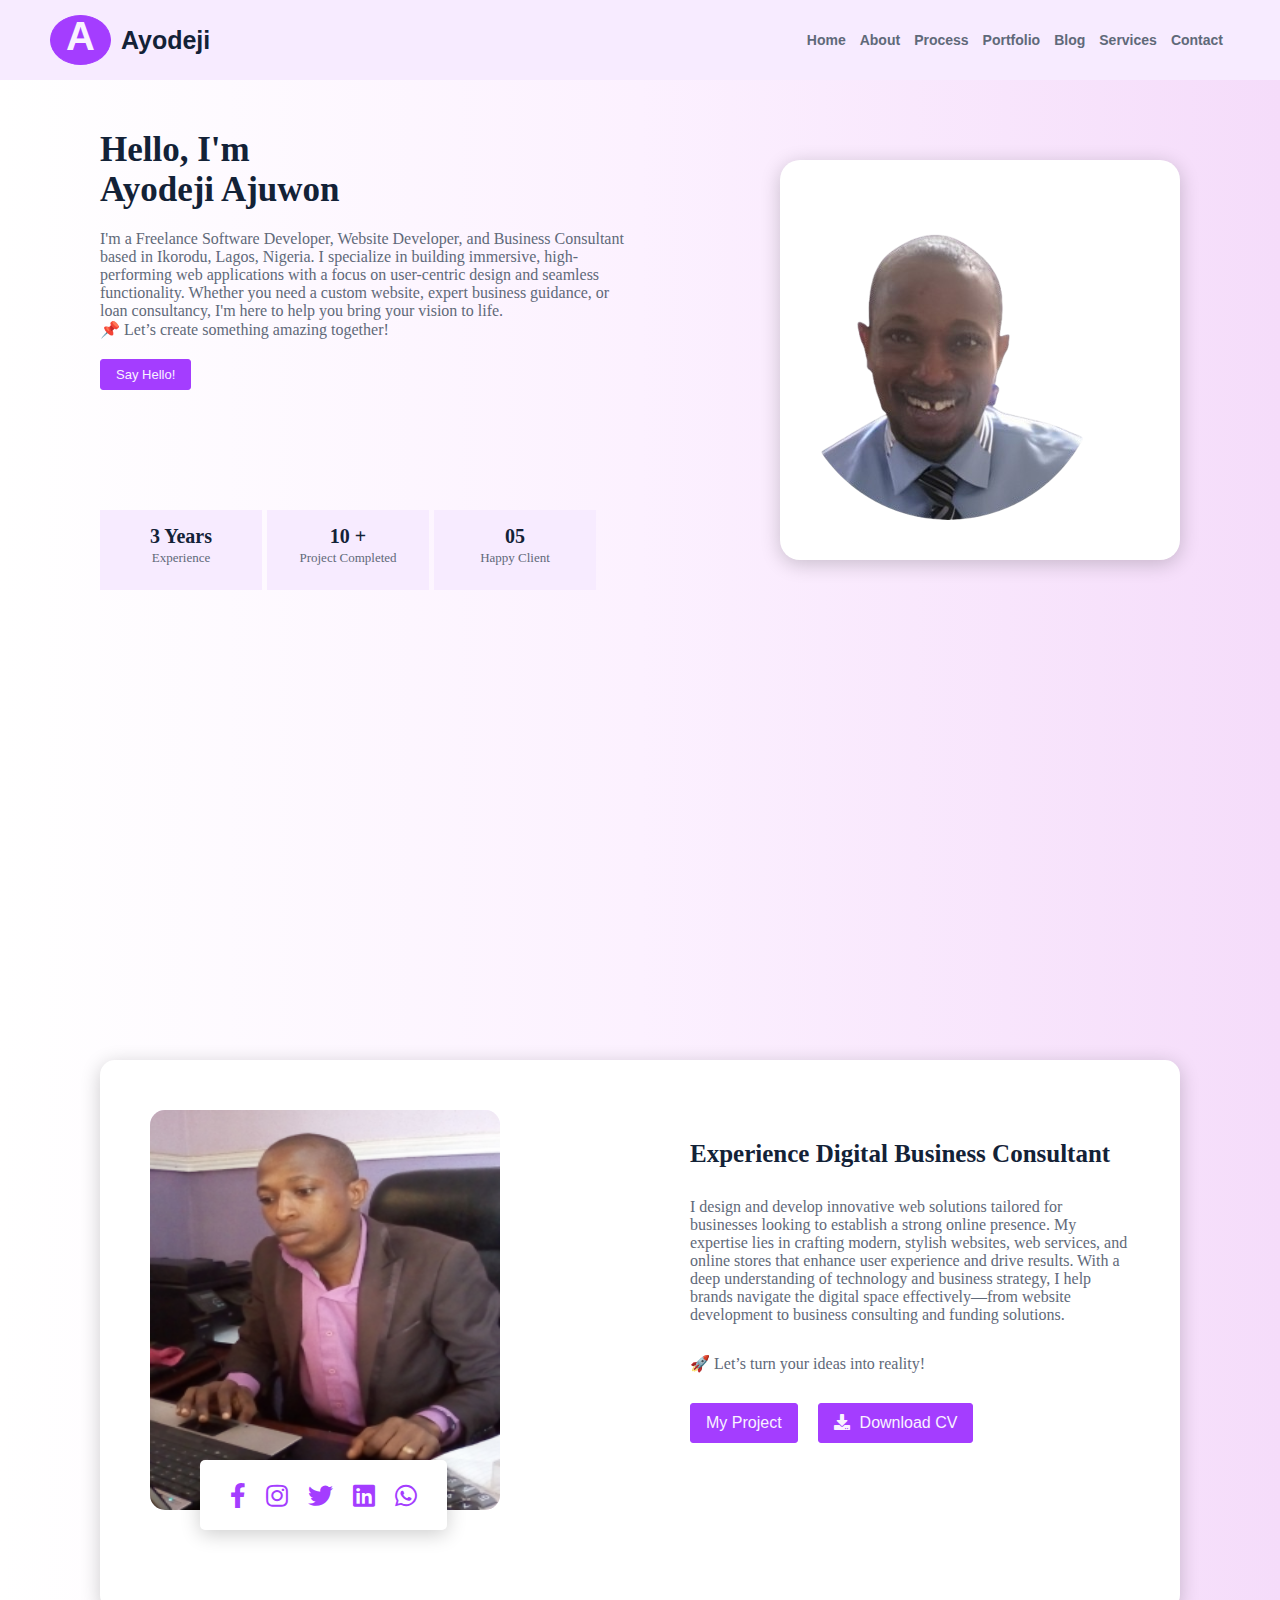
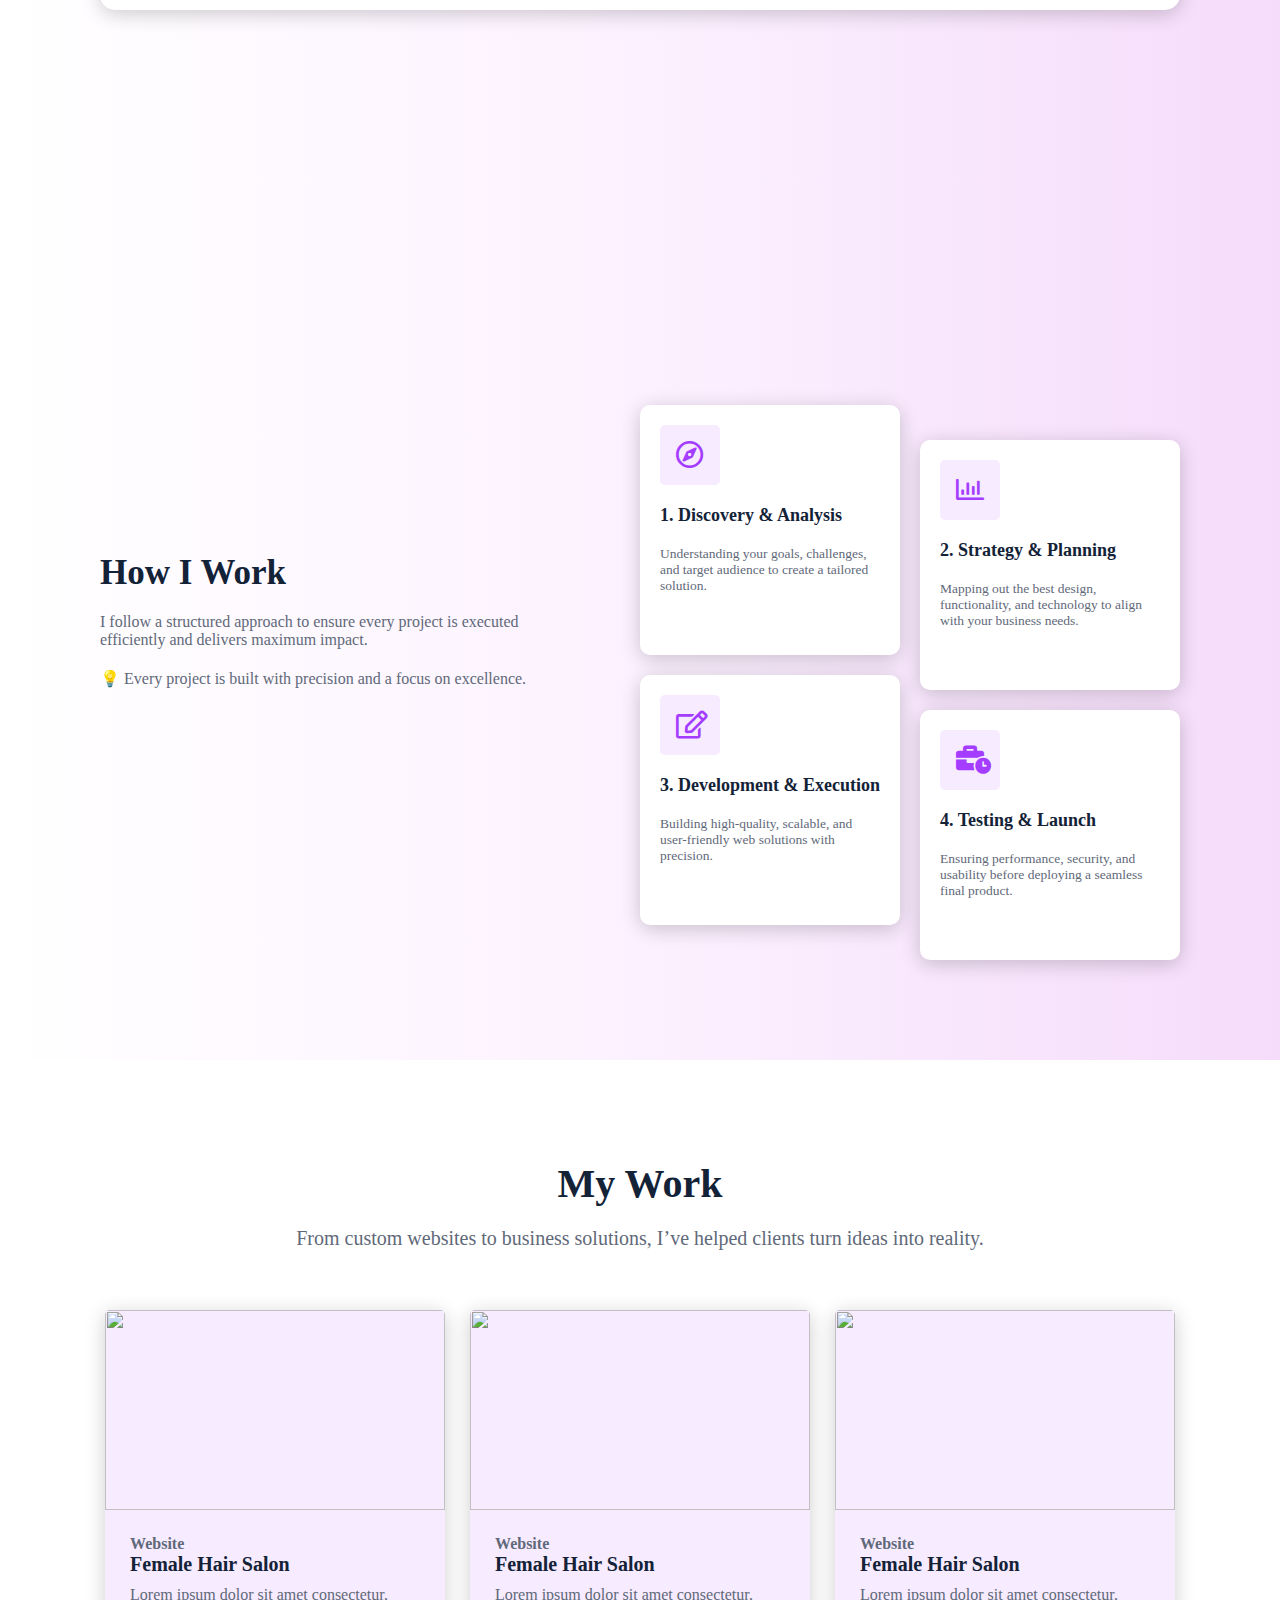
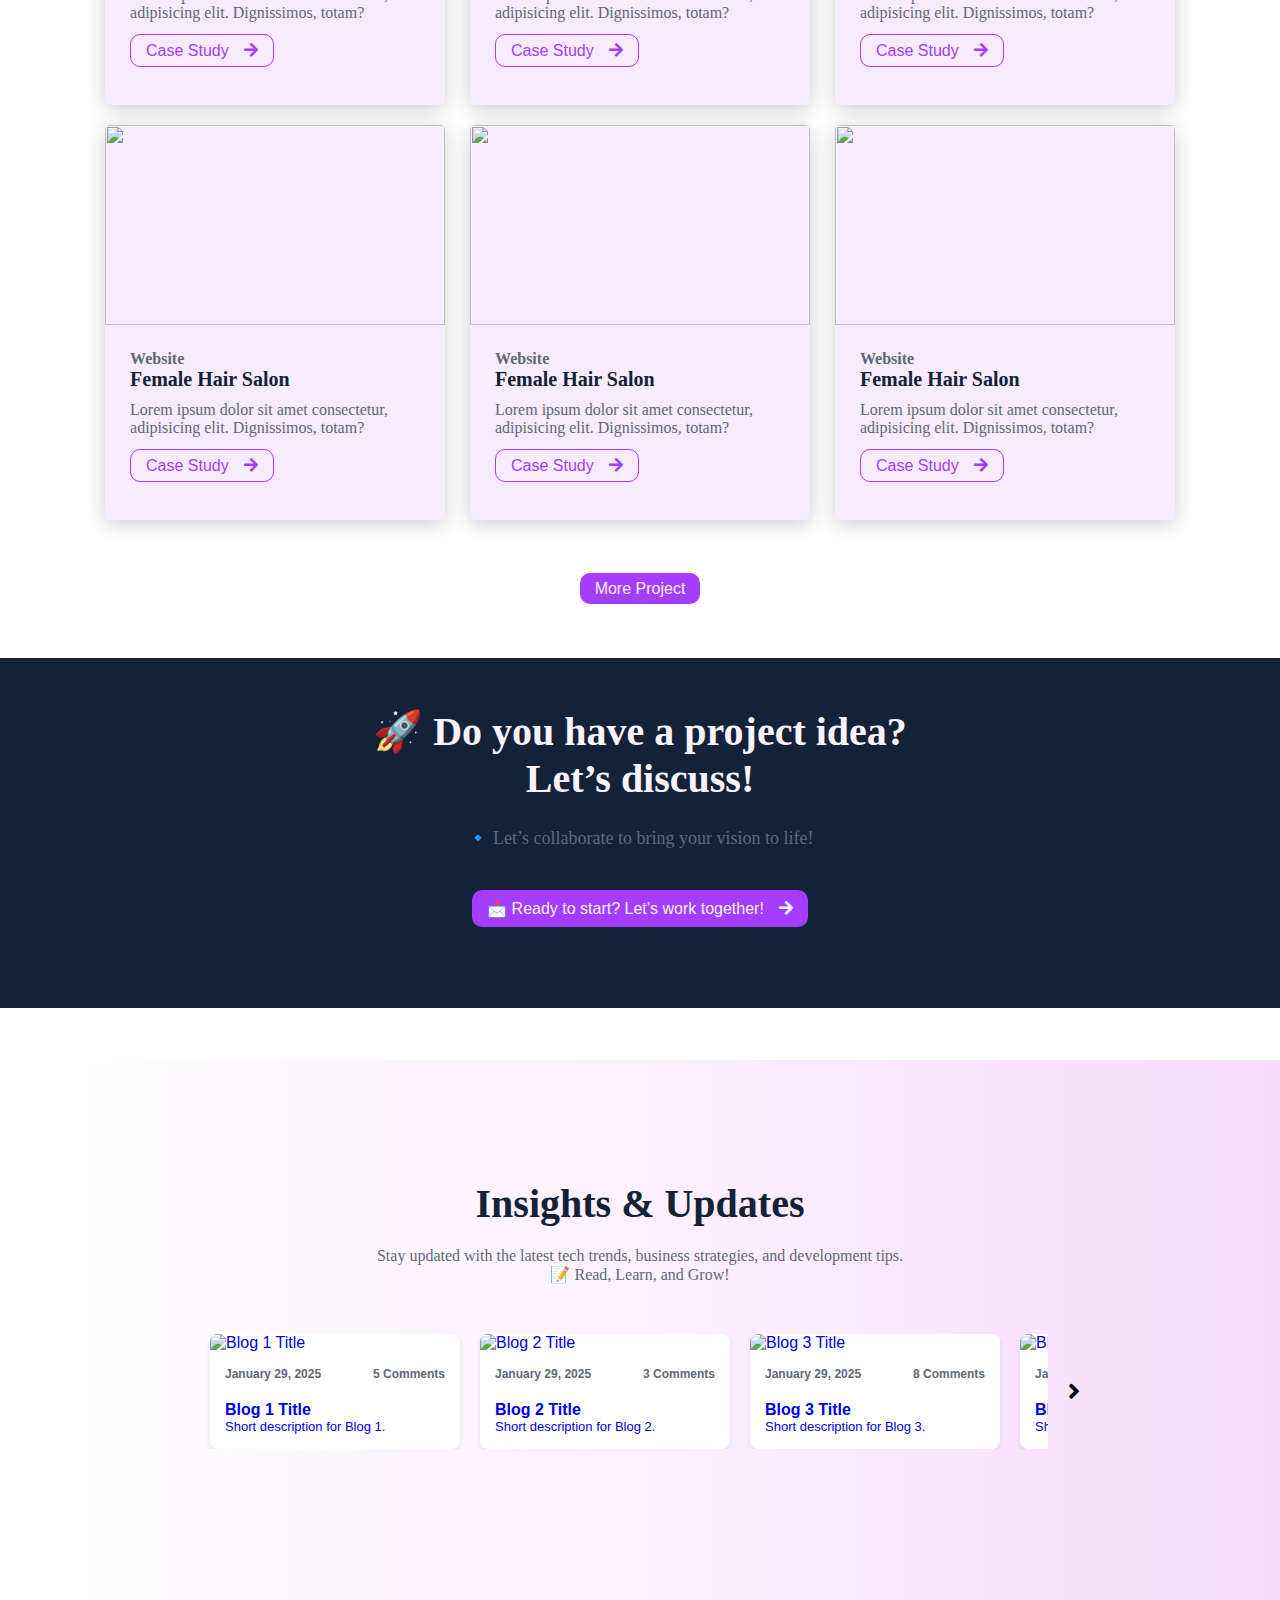
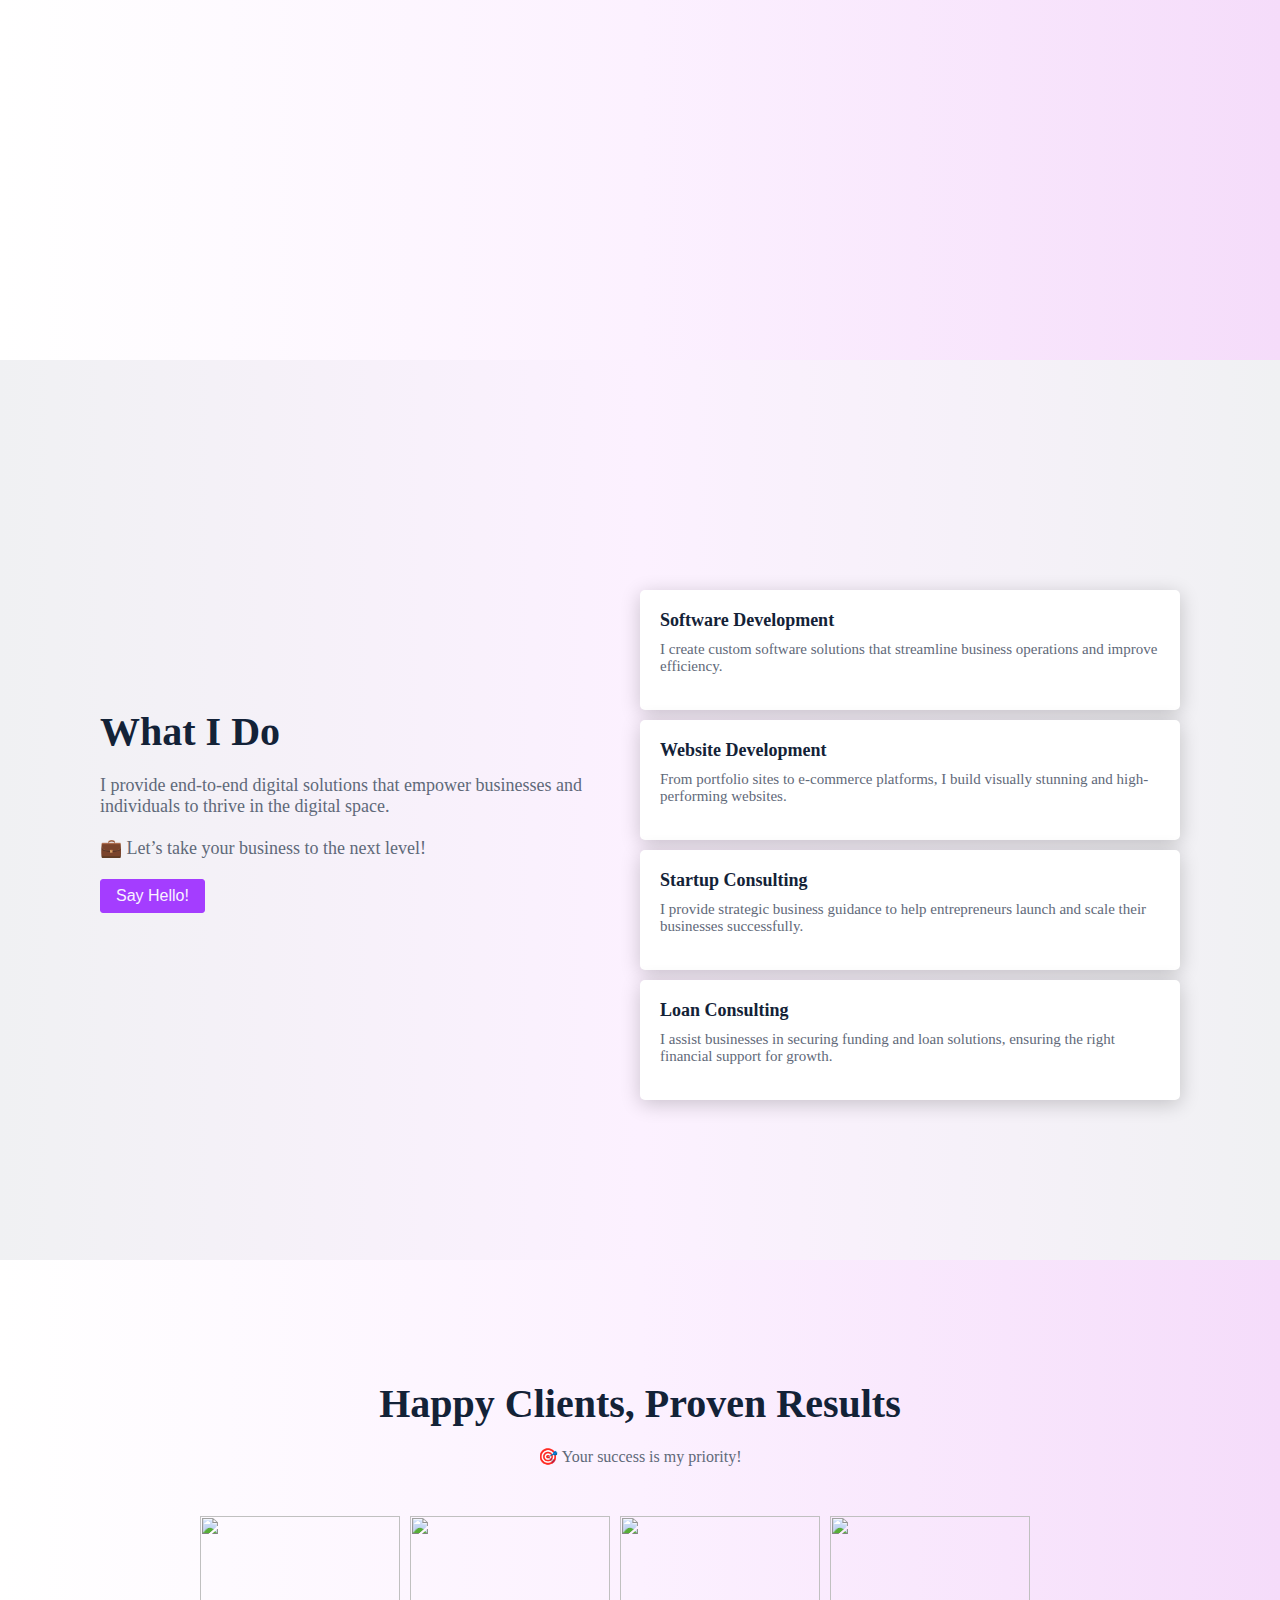
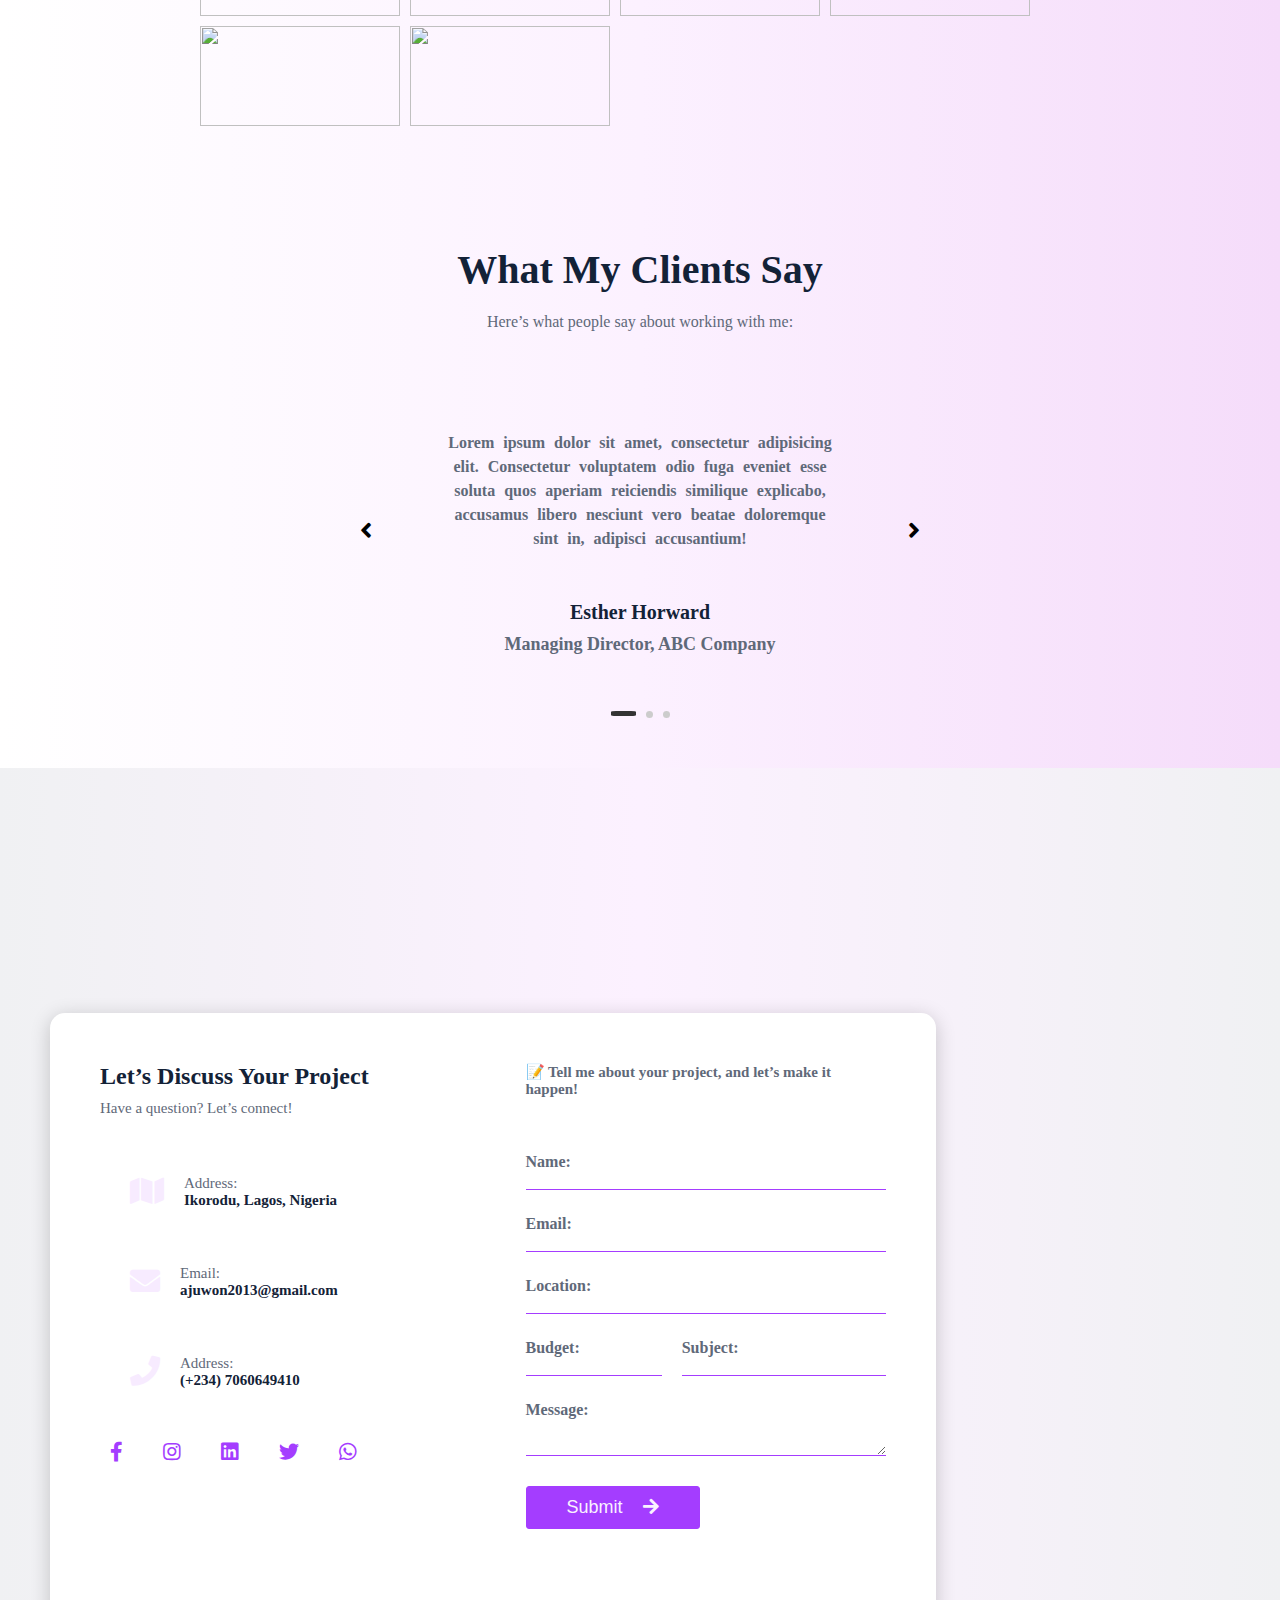
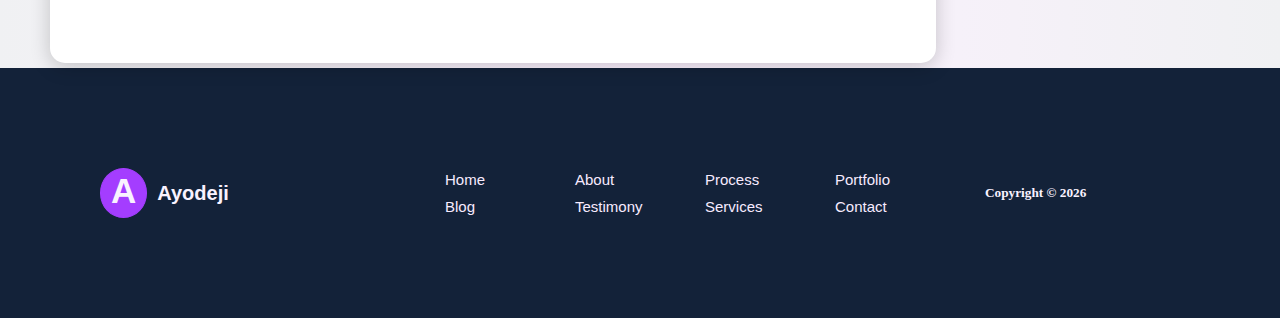
==== commit 0bc905b8: "Social media links" ====
--- a/index.html
+++ b/index.html
@@ -7,18 +7,18 @@
     <title>Portfolio</title>
 
     <!-- Bootstrap and Fontawesomes -->
-    <link rel="stylesheet" href="/css/assets/icons/css/all.css">
-
-    <link rel="stylesheet" href="/css/main.css">
-    <link rel="stylesheet" href="/css/welcome.css">
-    <link rel="stylesheet" href="/css/about.css">
-    <link rel="stylesheet" href="/css/process.css">
-    <link rel="stylesheet" href="/css/portfolio.css">
-    <link rel="stylesheet" href="/css/services.css">
-    <link rel="stylesheet" href="/css/contact.css">
-    <link rel="stylesheet" href="/css/blog.css">
-    <link rel="stylesheet" href="/css/testimonies.css">
-    <link rel="stylesheet" href="/css/responsiveness.css">
+    <link rel="stylesheet" href="./css/assets/icons/css/all.css">
+
+    <link rel="stylesheet" href="./css/main.css">
+    <link rel="stylesheet" href="./css/welcome.css">
+    <link rel="stylesheet" href="./css/about.css">
+    <link rel="stylesheet" href="./css/process.css">
+    <link rel="stylesheet" href="./css/portfolio.css">
+    <link rel="stylesheet" href="./css/services.css">
+    <link rel="stylesheet" href="./css/contact.css">
+    <link rel="stylesheet" href="./css/blog.css">
+    <link rel="stylesheet" href="./css/testimonies.css">
+    <link rel="stylesheet" href="./css/responsiveness.css">
 </head>
 
 <body>
@@ -61,7 +61,8 @@
                     <br>
                     📌 Let’s create something amazing together!
                 </p>
-                <a href="#" class="intro_contact">Say Hello!</a>
+                <a href="https://wa.me/2347060649410?text=Hello%20Ayodeji!%20I'm%20interested%20in%20your%20services." class="intro_contact" target="_blank">Say Hello!</a>
+
                 <div class="intro_summary_box">
                     <div class="summary_item experience">
                         <h3>3 Years</h3>
@@ -79,7 +80,7 @@
             </div>
             <div class="welcome_right">
                 <div class="welcome_img">
-                    <img src="/images/folarin.png" alt="Profile Picture" srcset="">
+                    <img src="./images/folarin.png" alt="Profile Picture" srcset="">
                 </div>
             </div>
         </section>
@@ -88,16 +89,24 @@
             <div class="about_container">
                 <div class="about_left section_divide">
                     <div class="about_img">
-                        <img src="/images/fo.png" alt="My about Picture" srcset="">
+                        <img src="./images/fo.png" alt="My about Picture" srcset="">
                     </div>
 
                     <div class="social_handles">
                         <ul>
-                            <li class="contact_handles"><a href="#"><i class="fab fa-facebook-f"></i></a></li>
-                            <li class="contact_handles"><a href="#"><i class="fab fa-instagram"></i></a></li>
-                            <li class="contact_handles"><a href="#"><i class="fab fa-twitter"></i></a></li>
-                            <li class="contact_handles"><a href="#"><i class="fab fa-linkedin"></i></a></li>
-                            <li class="contact_handles"><a href="#"><i class="fab fa-whatsapp"></i></a></li>
+                            <li class="contact_handles"><a href="https://web.facebook.com/ayodejiajuwon/" target="_blank"><i class="fab fa-facebook-f"></i></a></li>
+                            <li class="contact_handles"><a href="https://www.instagram.com/ajuwonayodeji/" target="_blank"><i class="fab fa-instagram"></i></a></li>
+                            <li class="contact_handles"><a href="https://x.com/Ayodeji473291" target="_blank"><i class="fab fa-twitter"></i></a></li>
+                            <li class="contact_handles">
+                                <a href="https://www.linkedin.com/in/ayodeji-ajuwon-279959317" target="_blank">
+                                    <i class="fab fa-linkedin"></i>
+                                </a>
+                            </li>                            
+                            <li class="contact_handles">
+                                <a href="https://wa.me/2347060649410?text=Hello%20Ayodeji!%20I'm%20interested%20in%20your%20services." target="_blank">
+                                    <i class="fab fa-whatsapp"></i>
+                                </a>
+                            </li>
                         </ul>
                     </div>
                 </div>
@@ -116,8 +125,8 @@
                     <p class="about_desc">🚀 Let’s turn your ideas into reality!</p>
 
                     <div class="about_link">
-                        <a href="#" class="my_project">My Project</a>
-                        <a href="#" class="my_cv"><i class="fa fa-download"></i>Download CV</a>
+                        <a href="#portfolio" class="my_project">My Project</a>
+                        <a href="./images/ayodeji-tech.pdf" class="my_cv" target="_blank"><i class="fa fa-download"></i>Download CV</a>
                     </div>
                 </div>
             </div>
@@ -176,7 +185,7 @@
 
             <div class="portfolio_container">
                 <div class="portfolio_card card_1">
-                    <img src="" alt="" class="portfolio_img">
+                    <img src="./images/logos/vito_bus_ltd.png" alt="" class="portfolio_img">
                     <div class="portfolio_content">
                         <h4>Website</h4>
                         <h3>Female Hair Salon</h3>
@@ -185,7 +194,7 @@
                     </div>
                 </div>
                 <div class="portfolio_card card_2">
-                    <img src="" alt="" class="portfolio_img">
+                    <img src="./images/logos/swift_errands.png" alt="" class="portfolio_img">
                     <div class="portfolio_content">
                         <h4>Website</h4>
                         <h3>Female Hair Salon</h3>
@@ -194,7 +203,7 @@
                     </div>
                 </div>
                 <div class="portfolio_card card_3">
-                    <img src="" alt="" class="portfolio_img">
+                    <img src="./images/logos/angels_touch_salon.png" alt="" class="portfolio_img">
                     <div class="portfolio_content">
                         <h4>Website</h4>
                         <h3>Female Hair Salon</h3>
@@ -203,7 +212,7 @@
                     </div>
                 </div>
                 <div class="portfolio_card card_4">
-                    <img src="" alt="" class="portfolio_img">
+                    <img src="./images/logos/calculator.png" alt="" class="portfolio_img">
                     <div class="portfolio_content">
                         <h4>Website</h4>
                         <h3>Female Hair Salon</h3>
@@ -212,7 +221,7 @@
                     </div>
                 </div>
                 <div class="portfolio_card card_5">
-                    <img src="" alt="" class="portfolio_img">
+                    <img src="./images/logos/btc_2.png" alt="" class="portfolio_img">
                     <div class="portfolio_content">
                         <h4>Website</h4>
                         <h3>Female Hair Salon</h3>
@@ -221,25 +230,25 @@
                     </div>
                 </div>
                 <div class="portfolio_card card_6">
-                    <img src="" alt="" class="portfolio_img">
-                    <div class="portfolio_content">
-                        <h4>Website</h4>
-                        <h3>Female Hair Salon</h3>
-                        <p>Lorem ipsum dolor sit amet consectetur, adipisicing elit. Dignissimos, totam?</p>
-                        <a href="#" class="project_link">Case Study<i class="fas fa-arrow-right"></i></a>
-                    </div>
-                </div>
-
-            </div>
-
-            <div class="more"><a href="#">More Project</a></div>
+                    <img src="./images/logos/bt-vaults.png" alt="" class="portfolio_img">
+                    <div class="portfolio_content">
+                        <h4>Website</h4>
+                        <h3>Female Hair Salon</h3>
+                        <p>Lorem ipsum dolor sit amet consectetur, adipisicing elit. Dignissimos, totam?</p>
+                        <a href="#" class="project_link">Case Study<i class="fas fa-arrow-right"></i></a>
+                    </div>
+                </div>
+
+            </div>
+
+            <div class="more"><a href="#" target="_blank">More Project</a></div>
 
             <div class="project_idea_container">
                 <h2>🚀 Do you have a project idea?</h2>
                 <h2>Let’s discuss!</h2>
                 <p>🔹 Let’s collaborate to bring your vision to life!</p>
 
-                <div class="project_idea_link"> <a href="#">📩 Ready to start? Let’s work together!<i
+                <div class="project_idea_link"> <a href="https://wa.me/2347060649410?text=Hello%20Ayodeji!%20I'm%20interested%20in%20your%20services." target="_blank">📩 Ready to start? Let’s work together!<i
                             class="fas fa-arrow-right"></i></a> </div>
             </div>
 
@@ -276,7 +285,7 @@
 
                 <p>💼 Let’s take your business to the next level!</p>
 
-                <a href="#" class="intro_contact">Say Hello!</a>
+                <a href="https://wa.me/2347060649410?text=Hello%20Ayodeji!%20I'm%20interested%20in%20your%20services." class="intro_contact" target="_blank">Say Hello!</a>
 
             </div>
             <div class="services_right">
@@ -394,11 +403,19 @@
                     </div>
                     <div class="contact_details_2">
                         <ul>
-                            <li class="contact_handles"><a href="#"><i class="fab fa-facebook-f"></i></a></li>
-                            <li class="contact_handles"><a href="#"><i class="fab fa-instagram"></i></a></li>
-                            <li class="contact_handles"><a href="#"><i class="fab fa-linkedin"></i></a></li>
-                            <li class="contact_handles"><a href="#"><i class="fab fa-twitter"></i></a></li>
-                            <li class="contact_handles"><a href="#"><i class="fab fa-whatsapp"></i></a></li>
+                            <li class="contact_handles"><a href="https://web.facebook.com/ayodejiajuwon/" target="_blank"><i class="fab fa-facebook-f"></i></a></li>
+                            <li class="contact_handles"><a href="https://www.instagram.com/ajuwonayodeji/" target="_blank"><i class="fab fa-instagram"></i></a></li>
+                            <li class="contact_handles">
+                                <a href="https://www.linkedin.com/in/ayodeji-ajuwon-279959317" target="_blank">
+                                    <i class="fab fa-linkedin"></i>
+                                </a>
+                            </li>                            
+                            <li class="contact_handles"><a href="https://x.com/Ayodeji473291" target="_blank"><i class="fab fa-twitter"></i></a></li>
+                            <li class="contact_handles">
+                                <a href="https://wa.me/2347060649410?text=Hello%20Ayodeji!%20I'm%20interested%20in%20your%20services." target="_blank">
+                                    <i class="fab fa-whatsapp"></i>
+                                </a>
+                            </li>
                         </ul>
                     </div>
                 </div>
@@ -470,9 +487,9 @@
 
     <button id="backToTopBtn" class="back-to-top" onclick="scrollToTop()">↑ Back to Top</button>
 
-    <script src="/js/blog.js"></script>
-    <script src="/js/testimonies.js"></script>
-    <script src="/js/main.js"></script>
+    <script src="./js/blog.js"></script>
+    <script src="./js/testimonies.js"></script>
+    <script src="./js/main.js"></script>
 
 
 </body>
--- a/css/main.css
+++ b/css/main.css
@@ -144,6 +144,18 @@
     gap: 15px;
 }
 
+.footer_left {
+    width: 25%;
+}
+
+.footer_middle {
+    width: 50%;
+}
+
+.footer_right {
+    width: 25%;
+}
+
 .footer_nav ul li a {
     color: var(--primary_background);
     font-size: 15px;
--- a/css/process.css
+++ b/css/process.css
@@ -55,7 +55,7 @@
     height: 250px;
     border-radius: 10px;
     margin-top: 10px;
-    padding: 20px 0 0 20px;
+    padding: 20px;
     box-shadow: 0 4px 20px rgba(0, 0, 0, 0.2);
 }
 
--- a/css/contact.css
+++ b/css/contact.css
@@ -25,6 +25,7 @@
     height: 650px;
     position: relative;
     box-shadow: 0 4px 20px rgba(0, 0, 0, 0.2); 
+    margin: 0 auto;
     
 }
 
--- a/css/responsiveness.css
+++ b/css/responsiveness.css
@@ -1,231 +1,159 @@
-@media (min-width: 2560px) {
-
-    /* Logo and Brand */
-
-    .logo a .brand {
-        padding: 0px 25px;
-        height: 100px; 
-        margin-right: 20px;
-    }
-    
-    .logo a h1 {
-        margin: -3px 0 0 0px;
-        font-size: 80px;
-    }
-    
-    .logo a h2 {
-        font-size: 50px;
-    }
-
-    /* Nav bars */
+/* ===================================== */
+
+@media (min-width: 1440px) {
+
+    header {
+        padding: 15px 100px !important;
+    }
 
     .header_nav li {
-        padding: 0px 20px 0px 20px;
-        font-size: 25px;
-        font-weight: 600;
-    }
-
-    .header_nav .active {
-        padding: 7.5px 15px;
-    }
-    
+        padding: 10px !important;
+        font-size: 16px !important;
+    }
+
+    .welcome_img img {
+        margin-left: -3px !important;
+    }
+
+    .welcome_right .welcome_img {
+        height: 440px !important;
+    }
 
     /* Hero or Welcome section */
     .welcome_left {
-        padding-top: 200px;
+        padding-top: 50px;
     }
     
     .welcome_left h1 {
-        font-size: 80px;
-        line-height: 1.2;
+        font-size: 40px;
     }
     
     .welcome_left .intro_desc {
+        font-size: 18px;
+    }
+    
+    .welcome_left .intro_contact {
+        padding: 10px 20px;
+        font-size: 15px;
+    }
+    
+    .welcome_left .intro_summary_box {
+        margin-top: 50px;
+    }
+
+    .welcome_left .summary_item {
+        height: 80px;
+    }
+    
+    .welcome_left .summary_item h3 {
+        font-size: 25px;
+    }
+    
+    .welcome_left .summary_item p {
+        font-size: 15px;   
+    }
+    
+    .welcome_right .welcome_img {
+        margin-top: 20px;
+        max-width: 400px;
+        height: 400px;
+    }
+
+    /* ============================================== */
+    /* About Section */
+
+    .about {
+        height: 100vh;
+        padding-top: 30px;
+    }
+    .about .about_container {
+        height: 90vh;
+    }
+    
+    .about .about_right {
+        padding-top: 150px !important;
+    }
+
+    .about .about_title {
         font-size: 30px;
-        font-weight: 500;
-        padding-right: 200px;
-        margin-top: 10px;
-    }
-    
-    .welcome_left .intro_contact {
-        padding: 10px 25px;
-        font-size: 25px;
-        font-weight: 500;
-        margin-top: 10px;
-    }
-    
-    .welcome_left .intro_summary_box {
-        margin-top: 110px;
-    }
-
-    .welcome_left .summary_item {
-        height: 150px;
-        padding-bottom: 10px;
-    }
-    
-    .welcome_left .summary_item h3 {
-        font-size: 45px;
-    }
-    
-    .welcome_left .summary_item p {
-        margin-top: 10px;
-        font-size: 25px;   
-    }
-    
-    .welcome_right .welcome_img {
-        margin-left: auto;
-        margin-top: 60px;
-        max-width: 750px;
-        height: 800px;
-    }
-
-    /* ============================================== */
-
-    /* About Section */
-    .about .about_container {
-        height: 90vh;       
-    }
-    
-    .about .about_right {
-        padding: 250px 200px 0px 0px;
-    }
-
-    .about .about_title {
-        font-size: 60px;
     }
     
     .about .about_desc {
-        font-size: 30px;
-        margin-bottom: 20px;
-    }
-    
-    .about .about_link a {
-        padding: 25px 35px;
-        border-radius: 3px;
-        font-size: 30px;
-    }
-    
-    .about .about_link a .fa-download {
-        margin-right: 20px;
-        font-size: 30px;
+        font-size: 18px;
+        
     }
 
     .about .about_left .about_img {
-        width: 550px;
-        height: 700px;
-        margin: 150px 0 0 150px;
+        width: 400px !important;
+        height: 400px;
+        margin: 100px 0 0 70px !important;
+    }
+
+    .about .about_left .about_img img {
+        width: 400px !important;
+        height: 100% !important;
+        border-radius: 15px !important;
     }
     
     .about .about_left .social_handles ul {
-        width: 350px;
-        margin-left: 250px;
-        margin-top: 355px;
-        height: 100px;
+        width: fit-content !important;
+        margin-left: 139px !important;
+        height: 70px !important;
+        top: 430px !important;
+        left: 0px !important;
+        padding: 0 25px;
     }
     
     .about .about_left .social_handles ul li a i {
+        font-size: 25px !important;
+    }
+    
+
+
+    /* ================================================= */
+    /* Process Section */
+    
+    .process .process_left {
+        padding-top: 0px !important;
+    
+    }
+    
+    .process .process_left h2 {
         font-size: 40px;
-    }
-
-    /* Process Section */
-    .process .process_left h2 {
-        font-size: 50px;
+        margin-top: 100px;
     }
     
     .process .process_left p {
-        font-size: 25px;
-        padding-right: 200px;
-    }
-
+        font-size: 20px;
+    }
+    
     .process .process_right .right_box {
-        height: 300px;
+        height: 250px;
+        padding: 25px;
     }
     
     .inner_process_content {
-        gap: 40px;
-    }
-    
-    .process_right .right_box_1 {
-        margin-top: -25px !important;
+        gap: 15px;
     }
     
     .process_right .icon {
         width: 60px;
         height: 60px;
-        border-radius: 5px;
-        background-color: #F7EBFF;
-        color: var(--button_text);
+        border-radius: 7px;
     }
     
     .inner_process_content i {
-        color: var(--button_background);
-        margin: 16px;
-        font-size: 28px;
-    }
-
-    .process .process_right .inner_process_content h3 {
-        color: var(--main_text);
-        font-size: 22px;
-    }
-    
-    .process .process_right .inner_process_content p {
-        color: var(--paragraph_text);
-    }
-
-    /* ================================================= */
-    /* Process Section */
-
-    .process {
-        height: 100vh;
-    }
-    
-    .process .process_left {
-        padding-top: 300px;
-    
-    }
-    
-    .process .process_left h2 {
-        font-size: 60px;
-    }
-    
-    .process .process_left p {
+        margin: 15px;
         font-size: 30px;
-    }
-    
-    .process .process_right {
-        justify-content: space-evenly;
-        flex-wrap: wrap;
-        gap: 20px;        
-    }
-    
-    .process .process_right .right_box {
-        width: calc(50% - 20px);
-        height: 350px;
-        padding: 50px;
-    }
-    
-    .inner_process_content {
-        gap: 30px;
-    }
-    
-    .process_right .icon {
-        width: 90px;
-        height: 90px;
-        border-radius: 10px;
-    }
-    
-    .inner_process_content i {
-        margin: 25px;
-        font-size: 40px;
     }
     
         
     .process .process_right .inner_process_content h3 {
-        font-size: 30px;
+        font-size: 20px;
     }
     
     .process .process_right .inner_process_content p {
-        font-size: 20px;
+        font-size: 18px;
     }
 
     /* ===================================================== */
@@ -236,93 +164,83 @@
     }
 
     .portfolio .portfolio_header h2 {
-        font-size: 60px;
+        font-size: 40px;
     }
     
     .portfolio .portfolio_header p {
-        font-size: 30px;
-        margin-bottom: 20px;
-    }
-    
-    .portfolio .portfolio_container {
-        gap: 40px;
+        font-size: 20px;
     }
     
     .portfolio .portfolio_container .portfolio_card {
-        width: calc(33.33% - 40px);
-        height: 800px;
+        height: 450px;
     }
     
     .portfolio .portfolio_container .portfolio_card .portfolio_img {
-        height: 400px;
+        height: 200px;
     }
     
     .portfolio .portfolio_container .portfolio_card .portfolio_content {
-        padding: 50px;
+        padding: 25px;
         line-height: 1.5;
     }
     
     .portfolio .portfolio_container .portfolio_card .portfolio_content h4 {
-        font-size: 30px;
+        font-size: 20px;
     }
     
     .portfolio .portfolio_container .portfolio_card .portfolio_content h3 {
+        font-size: 22px;
+    }
+    
+    .portfolio .portfolio_container .portfolio_card .portfolio_content p {
+        margin-bottom: 30px;
+    }
+    
+    .portfolio .portfolio_container .portfolio_card .portfolio_content a {
+        padding: 10px 20px;
+        font-size: 16px;
+    }
+    
+    .portfolio .more {
+        margin: 40px auto;
+    }
+    
+    .portfolio .more a {
+        padding: 10px 20px;
+        font-size: 20px;
+    } 
+    
+    .portfolio .project_idea_container {
+        min-height: 400px !important;
+        
+    }
+    
+    .portfolio .project_idea_container h2 {
         font-size: 40px;
-    }
-    
-    .portfolio .portfolio_container .portfolio_card .portfolio_content p {
-        margin-bottom: 60px;
-    }
-    
-    .portfolio .portfolio_container .portfolio_card .portfolio_content a {
-        padding: 20px 30px;
-        font-size: 20px;
-    }
-    
-    .portfolio .more {
-        margin: 80px auto;
-    }
-    
-    .portfolio .more a {
-        padding: 20px 30px;
-        font-size: 25px;
-    } 
-    
-    .portfolio .project_idea_container {
-        min-height: 500px !important;
-        
-    }
-    
-    .portfolio .project_idea_container h2 {
-        font-size: 60px;
-        line-height: 1.2;
+        line-height: 1;
     }
     
     .portfolio .project_idea_container p {
-        margin-bottom: 100px;
-        font-size: 30px;
+        margin-bottom: 50px;
+        font-size: 20px;
     }
     
     .portfolio .project_idea_container .project_idea_link a {
-        padding: 20px 30px;
-        border-radius: 10px;
-        font-size: 30px;
-    }
-    
-    .portfolio .project_idea_container .project_idea_link a:hover {
-        background-color: transparent;
-        border: 1px solid var(--button_text);
-        color: var(--button_text);
-    }
-    
-    .portfolio .fa-arrow-right {
-        margin-left: 20px;
-    }
+        padding: 10px 20px;
+        font-size: 20px;
+    }
+
 
     /* ============================================ */
     /* Blog Section */
     .blog {
-        margin-top: 0px;
+        height: fit-content;
+        margin-top: 0px !important;
+    }
+
+    .section_title {
+        text-align: center;
+        padding-top: 50px;
     }
 
     .blog_cards {
@@ -331,40 +249,40 @@
     }
     
     .section_title h2 {
-        font-size: 60px;
-        margin-bottom: 40px;
+        font-size: 40px;
+        margin-bottom: 20px;
     }
     
     .section_title p {
-        font-size: 30px;
-        margin-bottom: 100px;
+        font-size: 20px;
+        margin-bottom: 50px;
     }
     
     .blog_card {
         width: 25%; 
-        height: 600px; 
+        height: 400px; 
     }
     
     .card_img {
         width: 100%;
-        height: 250px;   
+        height: 200px;   
     }
     
     .blog_content {  
-        padding: 30px; 
+        padding: 20px; 
     }  
     
     .date_comments {  
+        font-size: 16px;  
+        margin-bottom: 20px; 
+    }  
+    
+    .blog_title {  
         font-size: 20px;  
-        margin-bottom: 40px; 
-    }  
-    
-    .blog_title {  
-        font-size: 30px;  
     }
     
     .blog_desc {  
-        font-size: 25px;
+        font-size: 18px;
     }  
     
     button.prev,  
@@ -379,458 +297,6 @@
 
     /* ========================================= */
 /* Services Section */
-.services .services_left h2 {
-    font-size: 60px;
-}
-
-.services .services_left p {
-    font-size: 30px;
-    font-weight: 500;
-    margin-bottom: 20px;
-}
-
-.services .services_left a {
-    padding: 20px 30px;
-    font-size: 20px;
-}
-
-.services .services_right {
-    gap: 40px;
-}
-
-.services .services_right .services_card {
-    padding: 40px;
-    border-radius: 10px;
-    height: 200px;
-}
-
-.services .services_right .services_card h3 {
-    font-size: 35px;
-}
-
-.services .services_right .services_card p {
-    font-size: 25px;
-}
-
-    /* Testimonies section */
-
-    .testimonies .clients_logo {
-        justify-content: space-evenly;
-
-    }
-
-    .testimon_container {
-        max-width: 800px;
-        height: fit-content;
-        
-    }
-
-    .testimon_desc {
-        font-size: 25px;
-    }
-    
-    .testimon_name {
-        font-size: 30px;
-    }
-
-    .testimon_title {
-        font-size: 25px;
-    }
-
-    .testimon_indicators {
-        margin-top: 150px;
-        
-    }
-    
-    .indicator {
-        width: 9px;
-        height: 9px;
-    }
-
-
-    /* ================================ */
-    /* Contact Section */
-
-    .contact {
-        height: 85vh;    
-    }
-    
-    .contact .contact_container {
-        height: 950px;
-    }
-    
-    .contact .contact_container .contact_left h3 {
-        font-size: 60px;
-    }
-    
-    .contact .contact_container .contact_left p {
-        font-size: 25px;
-    }
-    
-    .contact_icon {    
-        margin-right: 20px;
-        font-size: 60px;
-        border-radius: 10px;
-        padding: 10px 15px 10px 15px;
-    }
-
-    .contact_details_1 {
-        padding-top: 50px;
-    }
-
-    .contact_details_box {
-        margin-top: 40px;
-    }
-    
-    .contact_container .contact_desc h4 {
-        font-size: 30px;
-    }
-    
-    .contact_container .contact_desc p {
-        font-size: 25px;
-    }
-    
-    .contact .contact_details_2 ul {
-        margin-top: 60px;
-    }
-    
-    .contact .contact_details_2 .contact_handles a i {
-        font-size: 45px;
-        padding: 10px 15px;
-    }
-    
-    
-    .contact .contact_container .contact_right p {
-        font-size: 25px;    
-    }
-    
-    label {
-        margin-top: 35px;
-        font-size: 25px;
-    }
-    
-    input, textarea {
-        font-size: 22px;
-    }
-    
-    .contact .contact_form .form_budget {
-        gap: 40px;
-    }
-        
-    .form_btn {
-        padding: 20px 40px;
-        border-radius: 10px;
-        margin-top: 70px;
-        font-size: 25px;
-    }
-    
-    button i {
-        margin-left: 20px;
-    }
-    
-    /* =================================== */
-    /* Footer */
-
-    footer {
-        height: 500px;
-    }
-    
-    .foot a h2 {
-        color: var(--button_text);
-    }
-
-    footer ul li a {
-        font-size: 25px;
-    }
-    
-    .footer_copyright {
-        font-size: 30px;
-    }
-    
-    /* ============== */
-    /* Back to Top button */
-    .back-to-top {    
-        bottom: 40px;  
-        right: 40px;  
-        border-radius: 10px;  
-        padding: 20px 30px;  
-        font-size: 25px;    
-    }  
-}
-
-/* ===================================== */
-
-@media (min-width: 1440px) {
-
-    /* Hero or Welcome section */
-    .welcome_left {
-        padding-top: 50px;
-    }
-    
-    .welcome_left h1 {
-        font-size: 40px;
-    }
-    
-    .welcome_left .intro_desc {
-        font-size: 18px;
-    }
-    
-    .welcome_left .intro_contact {
-        padding: 10px 20px;
-        font-size: 15px;
-    }
-    
-    .welcome_left .intro_summary_box {
-        margin-top: 50px;
-    }
-
-    .welcome_left .summary_item {
-        height: 80px;
-    }
-    
-    .welcome_left .summary_item h3 {
-        font-size: 25px;
-    }
-    
-    .welcome_left .summary_item p {
-        font-size: 15px;   
-    }
-    
-    .welcome_right .welcome_img {
-        margin-top: 20px;
-        max-width: 400px;
-        height: 400px;
-    }
-
-    /* ============================================== */
-    /* About Section */
-
-    .about {
-        height: 100vh;
-        padding-top: 30px;
-    }
-    .about .about_container {
-        height: 90vh;
-    }
-    
-    .about .about_right {
-        padding-top: 100px;
-    }
-
-    .about .about_title {
-        font-size: 30px;
-    }
-    
-    .about .about_desc {
-        font-size: 18px;
-        
-    }
-
-    .about .about_left .about_img {
-        width: 350px;
-        height: 400px;
-        margin: 70px 0 0 70px;
-    }
-    
-    .about .about_left .social_handles ul {
-        width: 290px;
-        margin-left: 100px;
-        margin-top: -10px;
-        height: 70px;
-    }
-    
-    .about .about_left .social_handles ul li a i {
-        font-size: 30px;
-    }
-
-
-    /* ================================================= */
-    /* Process Section */
-    
-    .process .process_left {
-        padding-top: 0px;
-    
-    }
-    
-    .process .process_left h2 {
-        font-size: 40px;
-        margin-top: 100px;
-    }
-    
-    .process .process_left p {
-        font-size: 20px;
-    }
-    
-    .process .process_right .right_box {
-        height: 250px;
-        padding: 25px;
-    }
-    
-    .inner_process_content {
-        gap: 15px;
-    }
-    
-    .process_right .icon {
-        width: 60px;
-        height: 60px;
-        border-radius: 7px;
-    }
-    
-    .inner_process_content i {
-        margin: 15px;
-        font-size: 30px;
-    }
-    
-        
-    .process .process_right .inner_process_content h3 {
-        font-size: 20px;
-    }
-    
-    .process .process_right .inner_process_content p {
-        font-size: 18px;
-    }
-
-    /* ===================================================== */
-    /* Portfolio Section */
-
-    .portfolio {
-        height: fit-content;
-    }
-
-    .portfolio .portfolio_header h2 {
-        font-size: 40px;
-    }
-    
-    .portfolio .portfolio_header p {
-        font-size: 20px;
-    }
-    
-    .portfolio .portfolio_container .portfolio_card {
-        height: 450px;
-    }
-    
-    .portfolio .portfolio_container .portfolio_card .portfolio_img {
-        height: 200px;
-    }
-    
-    .portfolio .portfolio_container .portfolio_card .portfolio_content {
-        padding: 25px;
-        line-height: 1.5;
-    }
-    
-    .portfolio .portfolio_container .portfolio_card .portfolio_content h4 {
-        font-size: 20px;
-    }
-    
-    .portfolio .portfolio_container .portfolio_card .portfolio_content h3 {
-        font-size: 22px;
-    }
-    
-    .portfolio .portfolio_container .portfolio_card .portfolio_content p {
-        margin-bottom: 30px;
-    }
-    
-    .portfolio .portfolio_container .portfolio_card .portfolio_content a {
-        padding: 10px 20px;
-        font-size: 16px;
-    }
-    
-    .portfolio .more {
-        margin: 40px auto;
-    }
-    
-    .portfolio .more a {
-        padding: 10px 20px;
-        font-size: 20px;
-    } 
-    
-    .portfolio .project_idea_container {
-        min-height: 400px !important;
-        
-    }
-    
-    .portfolio .project_idea_container h2 {
-        font-size: 40px;
-        line-height: 1;
-    }
-    
-    .portfolio .project_idea_container p {
-        margin-bottom: 50px;
-        font-size: 20px;
-    }
-    
-    .portfolio .project_idea_container .project_idea_link a {
-        padding: 10px 20px;
-        font-size: 20px;
-    }
-
-
-    /* ============================================ */
-    /* Blog Section */
-    .blog {
-        height: fit-content;
-        margin-top: 0px;
-    }
-
-    .section_title {
-        text-align: center;
-        padding-top: 50px;
-    }
-
-    .blog_cards {
-        gap: 40px;
-        height: 600px;
-    }
-    
-    .section_title h2 {
-        font-size: 40px;
-        margin-bottom: 20px;
-    }
-    
-    .section_title p {
-        font-size: 20px;
-        margin-bottom: 50px;
-    }
-    
-    .blog_card {
-        width: 25%; 
-        height: 400px; 
-    }
-    
-    .card_img {
-        width: 100%;
-        height: 200px;   
-    }
-    
-    .blog_content {  
-        padding: 20px; 
-    }  
-    
-    .date_comments {  
-        font-size: 16px;  
-        margin-bottom: 20px; 
-    }  
-    
-    .blog_title {  
-        font-size: 20px;  
-    }
-    
-    .blog_desc {  
-        font-size: 18px;
-    }  
-    
-    button.prev,  
-    button.next {    
-        font-size: 30px;  
-    }  
-    
-    .blog_indicators span {  
-        margin: 100px 5px; 
-    }  
-    
-
-    /* ========================================= */
-/* Services Section */
 
 .services .services_left h2 {
     font-size: 40px;
@@ -884,13 +350,14 @@
     /* Contact Section */
 
     .contact {
-        height: 100vh;
-        padding-top: 50px;
+        width: 100% !important;
+        padding: 0 100px !important;
     }
     
     .contact .contact_container {
-        height: 620px;
-        margin-top: 20px;    
+        width: calc(100% - 200px);
+        margin: 120px 0px !important;
+              
     }
     
     .contact .contact_container .contact_left h3 {
@@ -927,7 +394,7 @@
     }
     
     .contact .contact_details_2 ul {
-        margin-top: 0px;
+        margin-top: 25px;
     }
     
     .contact .contact_details_2 .contact_handles a i {
@@ -967,10 +434,25 @@
 
     footer {
         height: 300px;
+        padding-right: 0 !important;
+    }
+
+    .footer_middle {
+        width: 50%;
+    }
+
+    footer .footer_left a h2 {
+        font-size: 25px !important;
+        color: #fff !important;
     }
 
     footer ul li a {
-        font-size: 16px;
+        font-size: 16px !important;
+        padding-left: 15px;
+    }
+
+    .footer_right {
+        width: calc(25% - 80px) !important;
     }
     
     .footer_copyright {
@@ -1067,7 +549,7 @@
         left: auto;
     }
 
-    .nav_item a.active {
+    .header_nav .nav_item a.active {
         border-bottom: 2px solid var(--button_background);
         padding-bottom: 15px;
     }
@@ -1138,14 +620,25 @@
 
     .about .about_container .about_left .about_img {
         margin: 50px;
+        width: 350px;
+
     }
 
     .about .about_container .about_left .about_img img {
-        margin: -5px -29px;
+        margin: 0px 0 0 0px;
+        width: 350px;
+        height: 100%;
+        border-radius: 15px;
        }
 
     .about .about_left .social_handles ul {
         margin: -25px 0 0 100px;
+        width: fit-content;
+        height: 70px;
+        display: inline-flex;
+        margin-top: 20px;
+        top: 380px;
+        padding: 20px;
     }
 
     .about .about_title {
@@ -1153,16 +646,21 @@
     }
 
     .about .about_right {
-        padding: 100px 50px 0px 50px;
+        padding: 80px 50px 0px 50px;
     }
 
     /* Process Section */
     .process {
-        padding: 200px 100px;
+        padding: 0px 100px 100px 100px;
+        height: fit-content;
+    }
+
+    .process .process_left {
+        padding: 0px 100px 0 0;
     }
 
     .process .process_right {
-        padding-top: 230px;
+        padding-top: 350px;
     }
 
     .process .process_right .inner_process_content h3 {
@@ -1170,13 +668,13 @@
     }
 
     .process .process_right .inner_process_content p {
-        font-size: 15px;
+        font-size: 13.5px;
     }
 
     /* Portfolio Section */
 
     .portfolio .portfolio_header {
-        padding: 50px 0 40px 0;
+        padding: 100px 0 40px 0;
     }
 
     .portfolio .portfolio_container {
@@ -1198,11 +696,12 @@
 
     /* Blog Section */
     .blog {
+        margin-top: 400px;
         padding-top: 100px 100px;
     }
 
     .section_title {
-        padding-top: 50px;
+        padding-top: 120px;
     }
 
     .blog .blog_container h3 {
@@ -1238,17 +737,19 @@
 
     .services .services_right {
         gap: 10px;
+        padding-top: 70px;
     }
 
     /* Contact Section */
     .contact {
-        padding: 75px 100px 0 100px;
+        padding: 75px 0px 600px 50px;
     }
 
     .contact .contact_container {
         padding: 25px;
         gap: 15px;
-        height: 600px;
+        margin: 170px auto;
+        position: absolute;
     }
 
     .contact .contact_container .contact_left {
@@ -1257,7 +758,7 @@
     }
 
     .contact .contact_container .contact_left h3 {
-        font-size: 25px;
+        font-size: 24px;
     }
 
     .contact .contact_container .contact_right {
@@ -1265,7 +766,7 @@
     }
 
     footer {
-        padding: 100px 100px 100px 100px;
+        padding: 100px 0px 100px 100px;
     }
 
     footer .logo a .brand {
@@ -1279,13 +780,29 @@
     }
 
     footer .footer_left a h2 {
-        font-size: 15px;
+        font-size: 20px;
     }
 
     .footer_middle ul {
-        gap: 5px;
+        gap: 10px;
         font-size: 13px;
         font-weight: 300;
+        justify-content: space-between;
+        align-items: center;
+        flex-wrap: wrap;
+        padding: 0 50px;
+    }
+
+    .footer_middle ul li {
+        width: 100px;
+    }
+
+    .footer_right {
+        width: 25%;
+    }
+    
+    .footer_copyright {
+        color: var(--button_text);
     }
 
     .testimonies .clients_logo {
@@ -1308,7 +825,7 @@
 
     .header_nav {
         width: 25%;
-        /* height: fit-content; */
+        height: 100vh;
     }
 
     .header_nav li {
@@ -1327,11 +844,11 @@
     }
 
     .welcome_left h1 {
-        font-size: 40px;
+        font-size: 30px;
     }
 
     .welcome_left .intro_desc {
-        font-size: 18px;
+        font-size: 15px;
     }
 
     .welcome_right {
@@ -1339,12 +856,17 @@
     }
 
     .welcome_right .welcome_img {
-        height: 500px;
+        padding-top: 70px;
+        height: 440px;
         width: 300px;
     }
 
+    .welcome_right .welcome_img img {
+        width: 100%;
+    }
+
     .welcome_left .intro_summary_box {
-        margin-top: 100px;
+        margin-top: 10px;
         gap: 10px;
     }
 
@@ -1365,7 +887,8 @@
 
     .about {
         padding-top: 100px;
-        height: 100vh;
+        height: fit-content;
+        padding-bottom: 100px;
     }
     .about .about_container {
         margin: 0 50px;
@@ -1378,6 +901,12 @@
         margin: 75px 0 0 25px;
     }
 
+    .about .about_left .about_img img {
+        width: 100%;
+        height: 100%;
+        border-radius: 15px;
+    }
+
     .about .about_right {
         gap: 25px;
         padding: 100px 25px 0px 25px;
@@ -1390,7 +919,6 @@
     .about .about_link a {
         padding: 10px 12px;
         font-size: 15px;
-        margin-top: 50px;
     }
 
     .about .about_link a i {
@@ -1558,8 +1086,9 @@
     } */
 
     .blog {
-        margin-top: 550px;
+        margin-top: 750px;
         padding: 50px 20px;
+        height: fit-content;
     }
 
     .section_title h2 {
@@ -1668,13 +1197,18 @@
     /* Contact Section */
 
     .contact {
-        padding: 100px 50px 0 50px;
+        padding: 100px 0px 480px 0px;
+        height: fit-content;
+        
     }
 
     .contact .contact_container {
         gap: 10px;
-        padding: 0;
-        height: 570px;
+        padding: 0 50px 50px 0;
+        height: fit-content;
+        z-index: 10;
+        position: absolute;
+        margin: -20px 25px;
     }
 
     .contact .contact_container .contact_left {
@@ -1723,11 +1257,18 @@
     /* =============== */
 
     footer {
+        width: 100%;
         flex-direction: column;
         align-items: center;
-        padding: 70px 200px 25px 200px;
+        padding: 70px 100px 25px 100px;
         gap: 20px;
-        margin-top: -210px;
+    }
+
+    .foot {
+        width: 100%;
+    }
+    footer .logo a {
+        margin: 5px auto 5px auto;
     }
 
     .logo a .brand {
@@ -1744,12 +1285,23 @@
         font-size: 16px;
     }
 
+    .footer_middle .footer_nav .nav_bar {
+        flex-direction: row;
+        padding: 0 100px;
+        flex-wrap: wrap;
+        width: 600px;
+        gap: 15px;
+    }
+
     .footer_nav .nav_bar a {
         font-size: 17px;
+        margin-left: auto;
     }
 
     .footer_copyright {
         font-size: 18px;
+        text-align: center;
+        margin-top: 20px;
     }
 
     .back-to-top {
@@ -1768,14 +1320,14 @@
 
     .header_nav {
         width: 40%;
-        height: fit-content;
+        height: 100vh;
         padding-bottom: 25px;
     }
 
     .header_nav li {
         text-align: justify;
-        padding-left: 50px;
-        font-size: 13px;
+        padding-left: 30px;
+        font-size: 15px;
     }
 
     .logo a .brand {
@@ -1848,15 +1400,18 @@
     }
 
     .welcome_right .welcome_img {
-        height: 200px;
+        height: fit-content;
         width: 300px;
         margin: auto;
     }
 
+    .welcome_right .welcome_img img {
+        width: 300px;
+        margin-top: -100px;
+    }
 
     /* about section */
     .about {
-        height: 100vh;
         padding: 25px;
     }
 
@@ -2035,7 +1590,7 @@
 
     /* blog section */
     .blog {
-        margin-top: 1550px;
+        margin-top: 1500px;
         padding: 50px 20px;
         height: fit-content;
     }
@@ -2175,17 +1730,19 @@
 
     /* contact section */
     .contact {
-        padding: 100px 25px 0 25px;
+        padding: 100px 0px 900px 0px;
         height: fit-content;
     }
 
     .contact .contact_container {
         flex-direction: column-reverse;
         justify-content: center;
-        width: 100%;
+        width: 400px;
         padding: 25px;
         height: fit-content;
-    }
+        margin: -40px 12.5px;
+    }
+
 
     .contact .contact_container .contact_right {
         width: 100%;
@@ -2237,19 +1794,40 @@
 
     /* contact section */
     footer {
-        margin-top: -30px;
-        justify-content: space-between;
+        margin-top: -50px;
+        justify-content: center;
         flex-direction: column;
         align-items: center;
         padding: 100px 25px 10px 25px;
         gap: 20px;
     }
 
+    .foot {
+        width: 100%;
+        margin: 0 auto;
+    }
+
+    .footer_middle .footer_nav .nav_bar {
+        flex-direction: row;
+        padding: 0 0px;
+        flex-wrap: wrap;
+        width: 400px;
+        gap: 15px;
+    }
+
+    footer .logo a {
+        margin: 0 auto;
+    }
+
     .footer_nav ul {
-        gap: 10px;
-        padding: 0 25px;
+        gap: 25px;
         flex-wrap: wrap;
         justify-content: center;
+        /* width: 300px; */
+    }
+    
+    .footer_nav ul li {
+        /* max-width: 100px; */
     }
 
     .footer_nav ul li a {
@@ -2259,6 +1837,7 @@
     .footer_copyright {
         margin-top: 25px;
         font-size: 13px;
+        text-align: center;
     }
 
     .back-to-top {
@@ -2276,14 +1855,14 @@
 
     .header_nav {
         width: 40%;
-        height: fit-content;
+        height: 100vh;
         padding-bottom: 25px;
     }
 
     .header_nav li {
         text-align: justify;
-        padding-left: 40px;
-        font-size: 13px;
+        padding-left: 30px;
+        font-size: 15px;
     }
 
     .welcome_left {
@@ -2373,6 +1952,8 @@
 
     .portfolio .project_idea_container {
         min-height: 250px;
+        padding-left: 0;
+        padding-right: 0;
     }
 
     .portfolio .project_idea_container h2 {
@@ -2453,6 +2034,18 @@
     }
 
     /* Contact */
+    .contact {
+        width: 375px;
+        padding: 100px 0px 900px 0px;
+        height: fit-content;
+    }
+
+    .contact .contact_container {
+        width: 350px;
+        padding: 12.5px;
+        margin: -10px 12px;
+    }
+
     .contact .contact_container .contact_right p {
         font-size: 12px;
     }
@@ -2474,6 +2067,15 @@
         margin: 20px 0px;
     }
 
+    .footer_middle .footer_nav .nav_bar {
+        width: 325px;
+        justify-content: space-evenly;
+    }
+
+    .foot .footer_nav a {
+        font-size: 15px;
+    }
+
     .back-to-top {
         padding: 5px 10px;
         font-size: 10px;
@@ -2487,14 +2089,14 @@
 
     .header_nav {
         width: 40%;
-        height: fit-content;
+        height: 100vh;
         padding-bottom: 25px;
     }
 
     .header_nav li {
         text-align: justify;
-        padding-left: 30px;
-        font-size: 11px;
+        padding-left: 20px;
+        font-size: 15px;
     }
 
     .welcome {
@@ -2595,7 +2197,7 @@
     }
 
     .blog {
-        margin-top: 1680px;
+        margin-top: 1750px;
     }
 
     .section_title {
@@ -2622,6 +2224,32 @@
     }
 
     .contact {
-        padding: 0px;
+        padding: 100px 0px 900px 0px;
+        height: fit-content;
+        width: 320px;
+        margin: -10px 0px;
+    }
+
+    .contact .contact_container {
+        width: 300px;
+        padding: 6px;
+        margin: -10px 10.5px;
+    }
+
+    footer .logo {
+        width: 320px;
+    }
+
+    footer .logo a {
+        margin: 0 100px;
+    }
+
+    .footer_middle .footer_nav .nav_bar {
+        width: 275px;
+        justify-content: space-evenly;
+    }
+
+    .back-to-top {
+        right: 50px;
     }
  }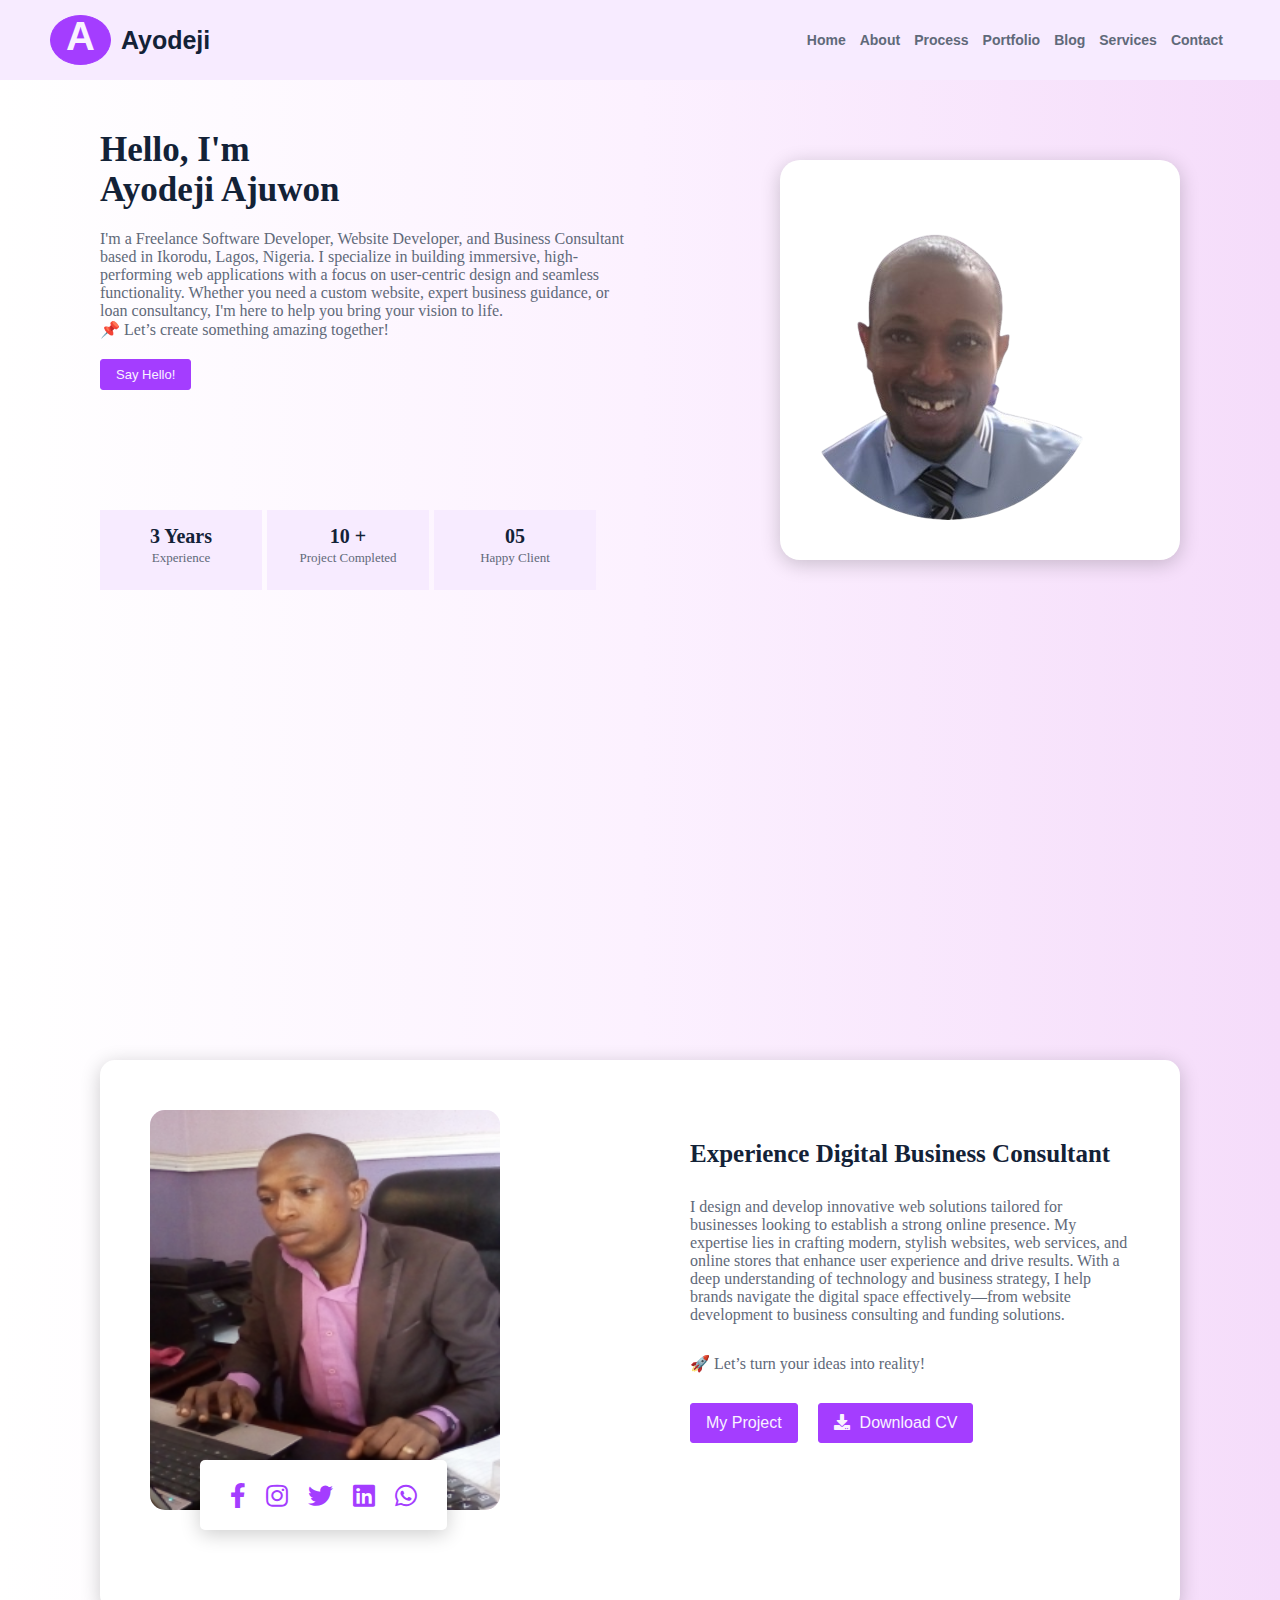
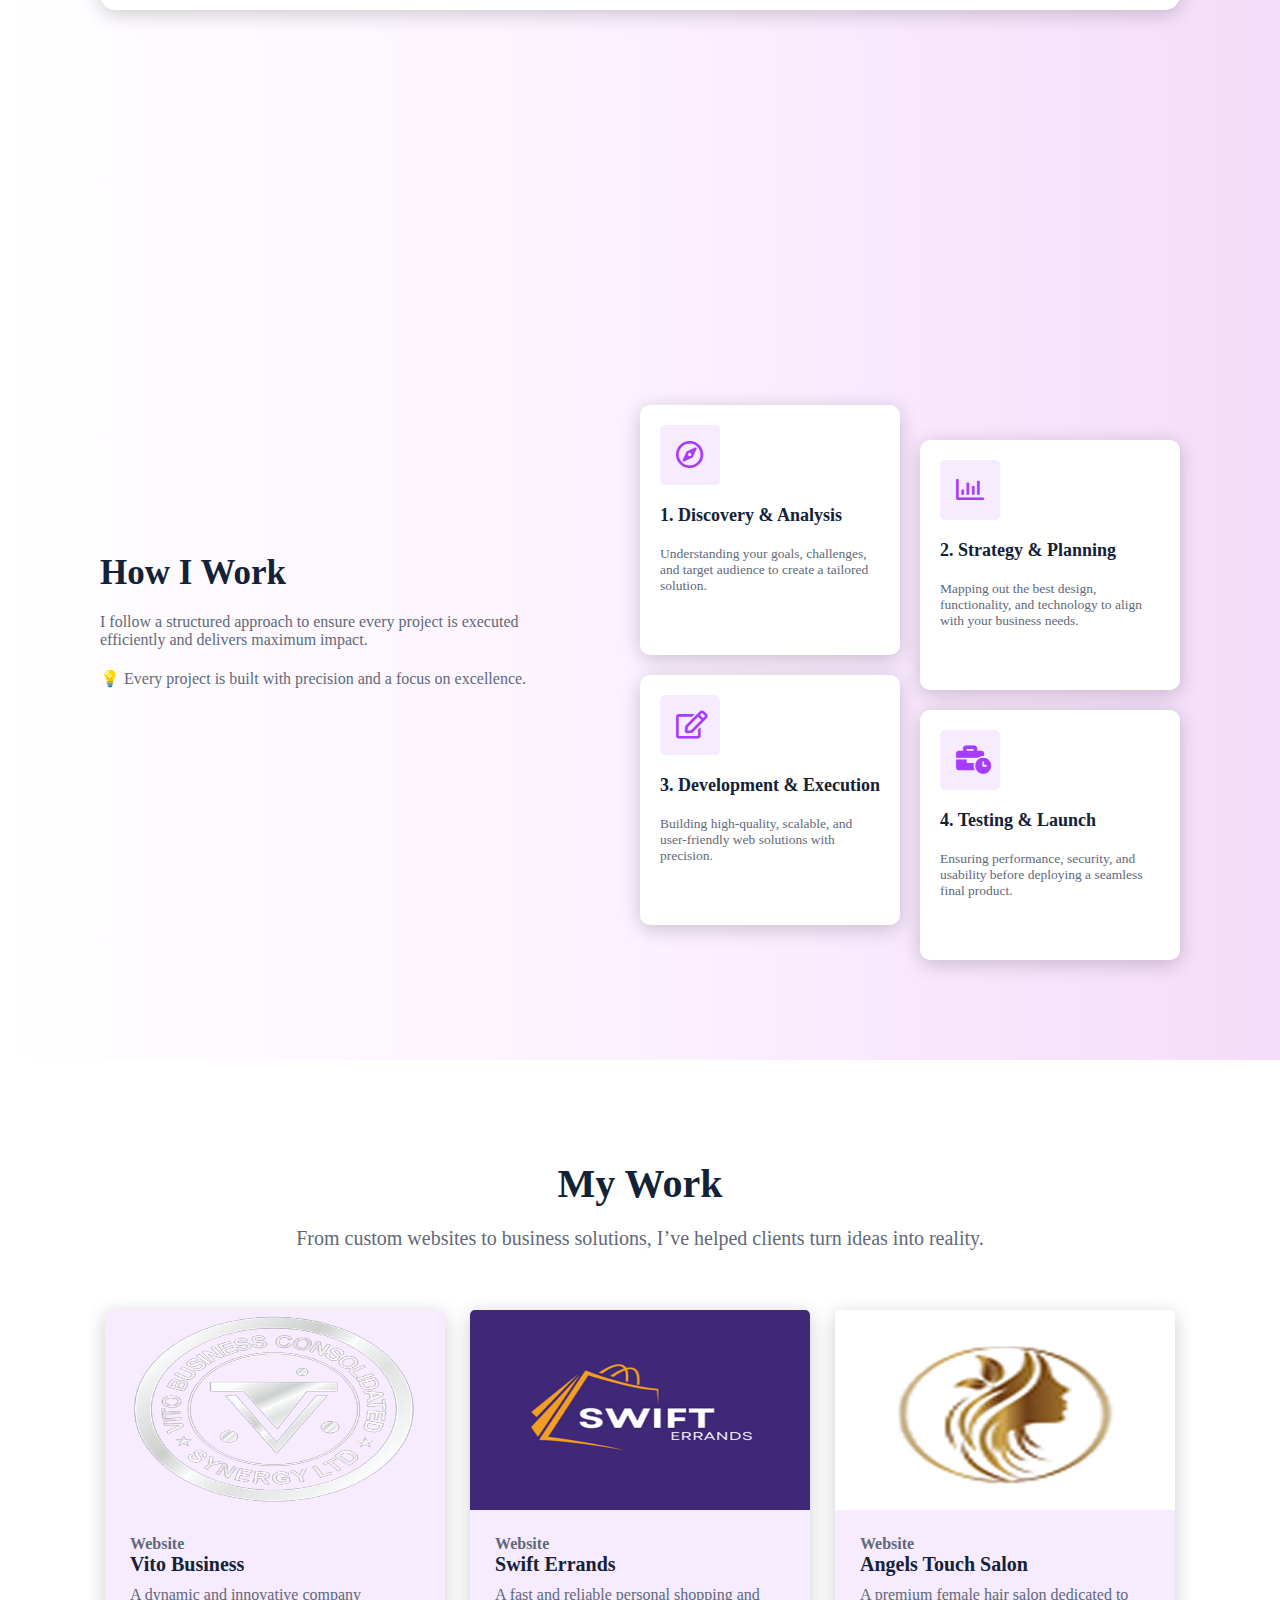
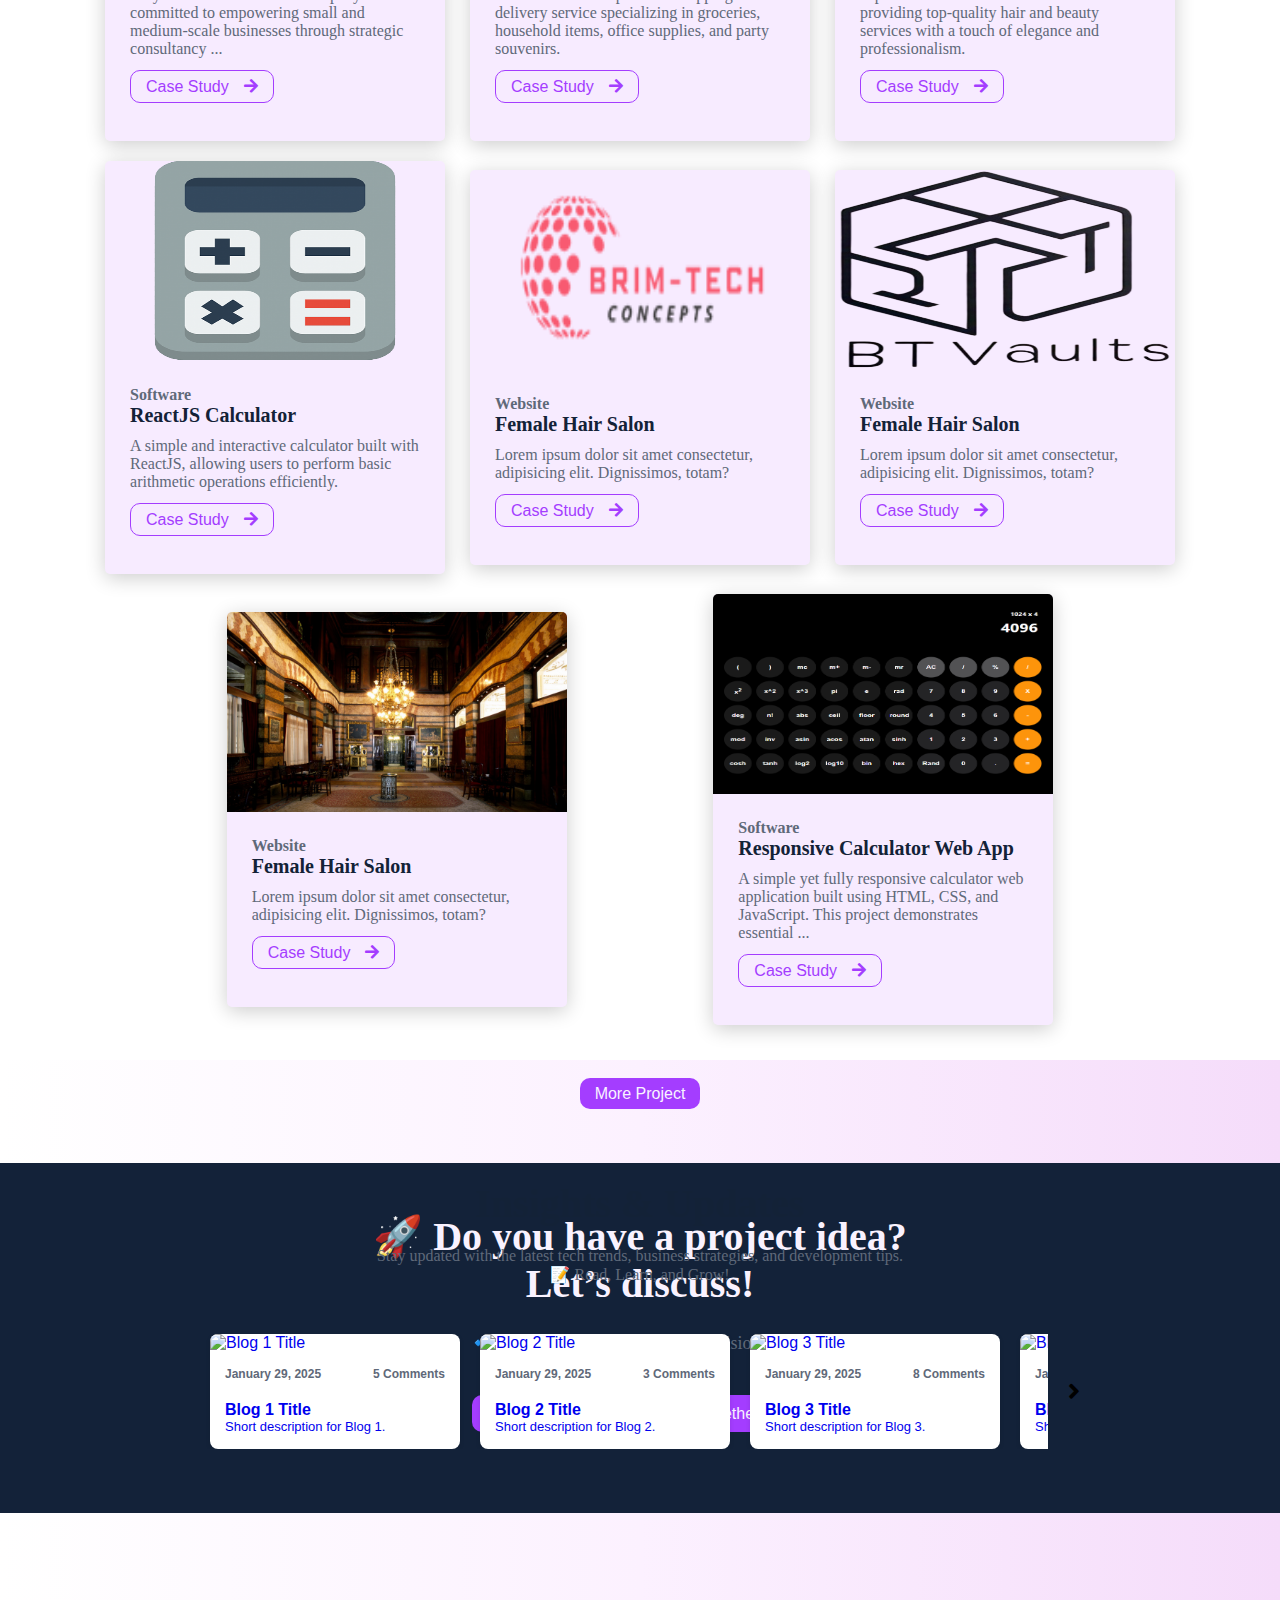
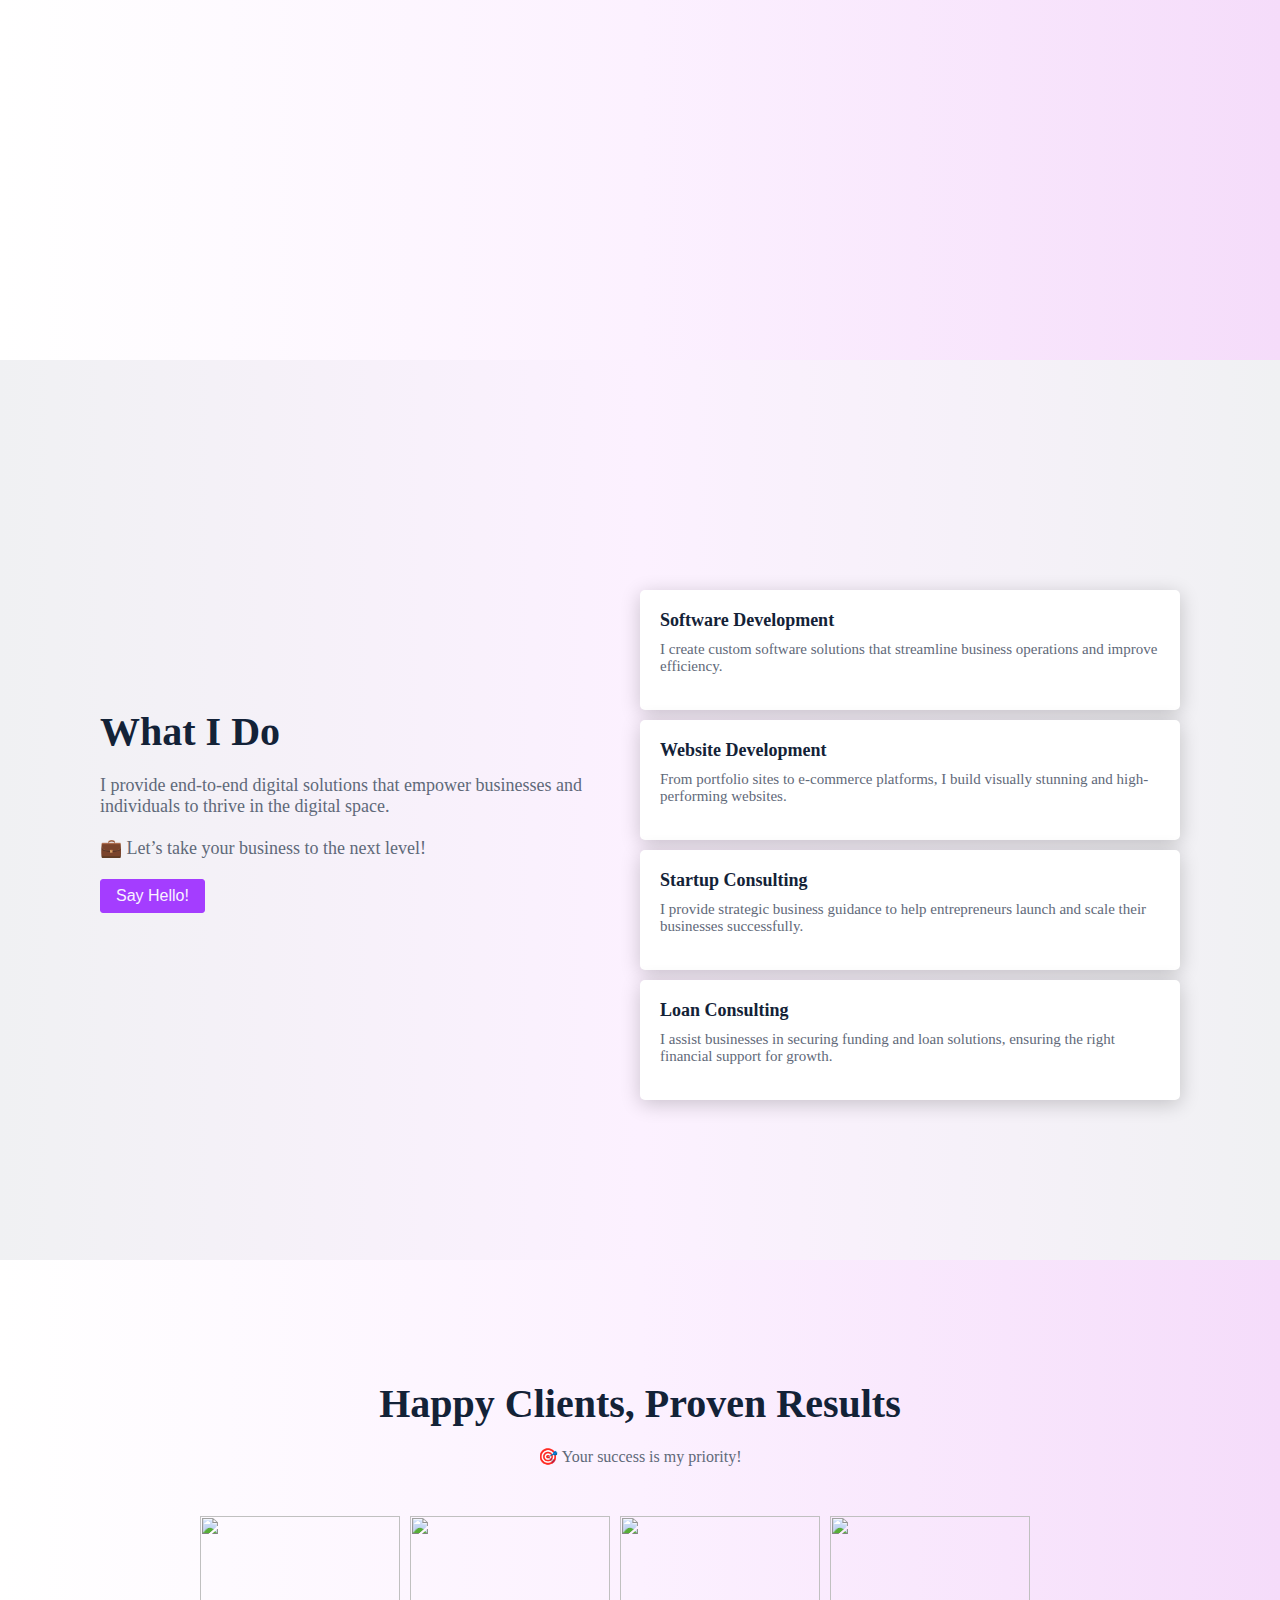
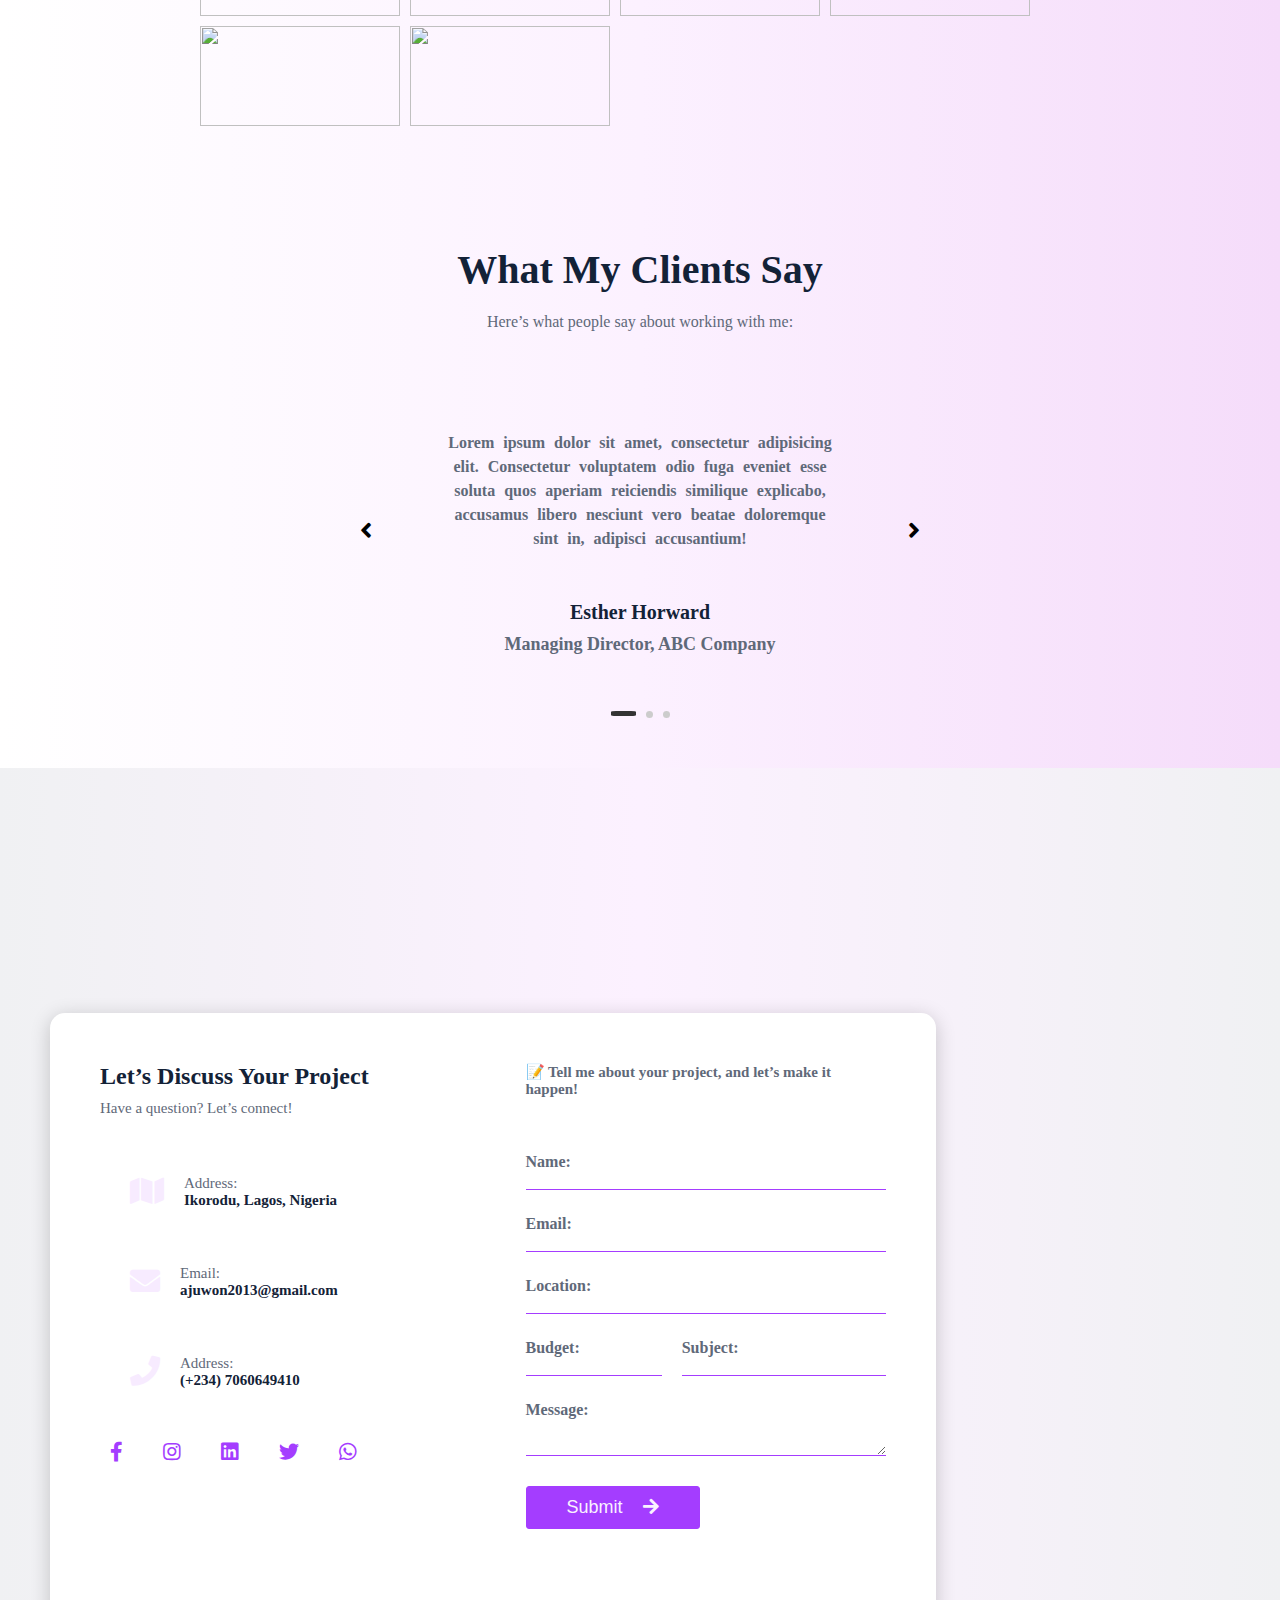
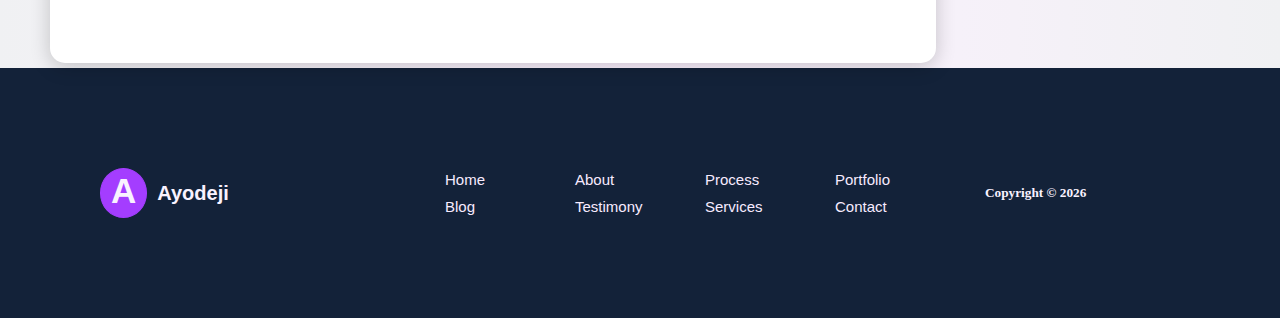
==== commit 92965de5: "Updating project details" ====
--- a/index.html
+++ b/index.html
@@ -188,60 +188,80 @@
                     <img src="./images/logos/vito_bus_ltd.png" alt="" class="portfolio_img">
                     <div class="portfolio_content">
                         <h4>Website</h4>
-                        <h3>Female Hair Salon</h3>
-                        <p>Lorem ipsum dolor sit amet consectetur, adipisicing elit. Dignissimos, totam?</p>
-                        <a href="#" class="project_link">Case Study<i class="fas fa-arrow-right"></i></a>
+                        <h3>Vito Business</h3>
+                        <p>A dynamic and innovative company committed to empowering small and medium-scale businesses through strategic consultancy ...</p>
+                        <a href="project-details.html?id=vito_bus" class="project_link" target="_blank">Case Study<i class="fas fa-arrow-right"></i></a>
                     </div>
                 </div>
                 <div class="portfolio_card card_2">
                     <img src="./images/logos/swift_errands.png" alt="" class="portfolio_img">
+                    <div class="portfolio_content">
+                        <h4>Website</h4>
+                        <h3>Swift Errands</h3>
+                        <p>A fast and reliable personal shopping and delivery service specializing in groceries, household items, office supplies, and party souvenirs.</p>
+                        <a href="project-details.html?id=swift_errands" class="project_link" target="_blank">Case Study<i class="fas fa-arrow-right"></i></a>
+                    </div>
+                </div>
+                <div class="portfolio_card card_3">
+                    <img src="./images/logos/angels_touch_salon.png" alt="" class="portfolio_img">
+                    <div class="portfolio_content">
+                        <h4>Website</h4>
+                        <h3>Angels Touch Salon</h3>
+                        <p>A premium female hair salon dedicated to providing top-quality hair and beauty services with a touch of elegance and professionalism.</p>
+                        <a href="project-details.html?id=angels_touch" class="project_link" target="_blank">Case Study<i class="fas fa-arrow-right"></i></a>
+                    </div>
+                </div>
+                <div class="portfolio_card card_4">
+                    <img src="./images/logos/calculator.png" alt="" class="portfolio_img">
+                    <div class="portfolio_content">
+                        <h4>Software</h4>
+                        <h3>ReactJS Calculator</h3>
+                        <p>A simple and interactive calculator built with ReactJS, allowing users to perform basic arithmetic operations efficiently.</p>
+                        <a href="project-details.html?id=web_calculator" class="project_link" target="_blank">Case Study<i class="fas fa-arrow-right"></i></a>
+                    </div>
+                </div>
+                <div class="portfolio_card card_5">
+                    <img src="./images/logos/btc_2.png" alt="" class="portfolio_img">
                     <div class="portfolio_content">
                         <h4>Website</h4>
                         <h3>Female Hair Salon</h3>
                         <p>Lorem ipsum dolor sit amet consectetur, adipisicing elit. Dignissimos, totam?</p>
-                        <a href="#" class="project_link">Case Study<i class="fas fa-arrow-right"></i></a>
-                    </div>
-                </div>
-                <div class="portfolio_card card_3">
-                    <img src="./images/logos/angels_touch_salon.png" alt="" class="portfolio_img">
+                        <a href="project-details.html?id=brim-tech" class="project_link" target="_blank">Case Study<i class="fas fa-arrow-right"></i></a>
+                    </div>
+                </div>
+                <div class="portfolio_card card_6">
+                    <img src="./images/logos/bt-vaults.png" alt="" class="portfolio_img">
                     <div class="portfolio_content">
                         <h4>Website</h4>
                         <h3>Female Hair Salon</h3>
                         <p>Lorem ipsum dolor sit amet consectetur, adipisicing elit. Dignissimos, totam?</p>
-                        <a href="#" class="project_link">Case Study<i class="fas fa-arrow-right"></i></a>
-                    </div>
-                </div>
-                <div class="portfolio_card card_4">
-                    <img src="./images/logos/calculator.png" alt="" class="portfolio_img">
+                        <a href="project-details.html?id=bt-vaults" class="project_link" target="_blank">Case Study<i class="fas fa-arrow-right"></i></a>
+                    </div>
+                </div>
+
+                <div class="portfolio_card card_7">
+                    <img src="./images/logos/banner_1.png" alt="" class="portfolio_img">
                     <div class="portfolio_content">
                         <h4>Website</h4>
                         <h3>Female Hair Salon</h3>
                         <p>Lorem ipsum dolor sit amet consectetur, adipisicing elit. Dignissimos, totam?</p>
-                        <a href="#" class="project_link">Case Study<i class="fas fa-arrow-right"></i></a>
-                    </div>
-                </div>
-                <div class="portfolio_card card_5">
-                    <img src="./images/logos/btc_2.png" alt="" class="portfolio_img">
-                    <div class="portfolio_content">
-                        <h4>Website</h4>
-                        <h3>Female Hair Salon</h3>
-                        <p>Lorem ipsum dolor sit amet consectetur, adipisicing elit. Dignissimos, totam?</p>
-                        <a href="#" class="project_link">Case Study<i class="fas fa-arrow-right"></i></a>
-                    </div>
-                </div>
-                <div class="portfolio_card card_6">
-                    <img src="./images/logos/bt-vaults.png" alt="" class="portfolio_img">
-                    <div class="portfolio_content">
-                        <h4>Website</h4>
-                        <h3>Female Hair Salon</h3>
-                        <p>Lorem ipsum dolor sit amet consectetur, adipisicing elit. Dignissimos, totam?</p>
-                        <a href="#" class="project_link">Case Study<i class="fas fa-arrow-right"></i></a>
-                    </div>
-                </div>
-
-            </div>
-
-            <div class="more"><a href="#" target="_blank">More Project</a></div>
+                        <a href="project-details.html?id=vintage_hospital" class="project_link" target="_blank">Case Study<i class="fas fa-arrow-right"></i></a>
+                    </div>
+                </div>
+
+                <div class="portfolio_card card_8">
+                    <img src="./images/logos/responsive-calculator.png" alt="" class="portfolio_img">
+                    <div class="portfolio_content">
+                        <h4>Software</h4>
+                        <h3>Responsive Calculator Web App</h3>
+                        <p>A simple yet fully responsive calculator web application built using HTML, CSS, and JavaScript. This project demonstrates essential ...</p>
+                        <a href="project-details.html?id=responsive-calculator" class="project_link" target="_blank">Case Study<i class="fas fa-arrow-right"></i></a>
+                    </div>
+                </div>
+
+            </div>
+
+            <div class="more"><a href="#portfolio" target="_blank">More Project</a></div>
 
             <div class="project_idea_container">
                 <h2>🚀 Do you have a project idea?</h2>
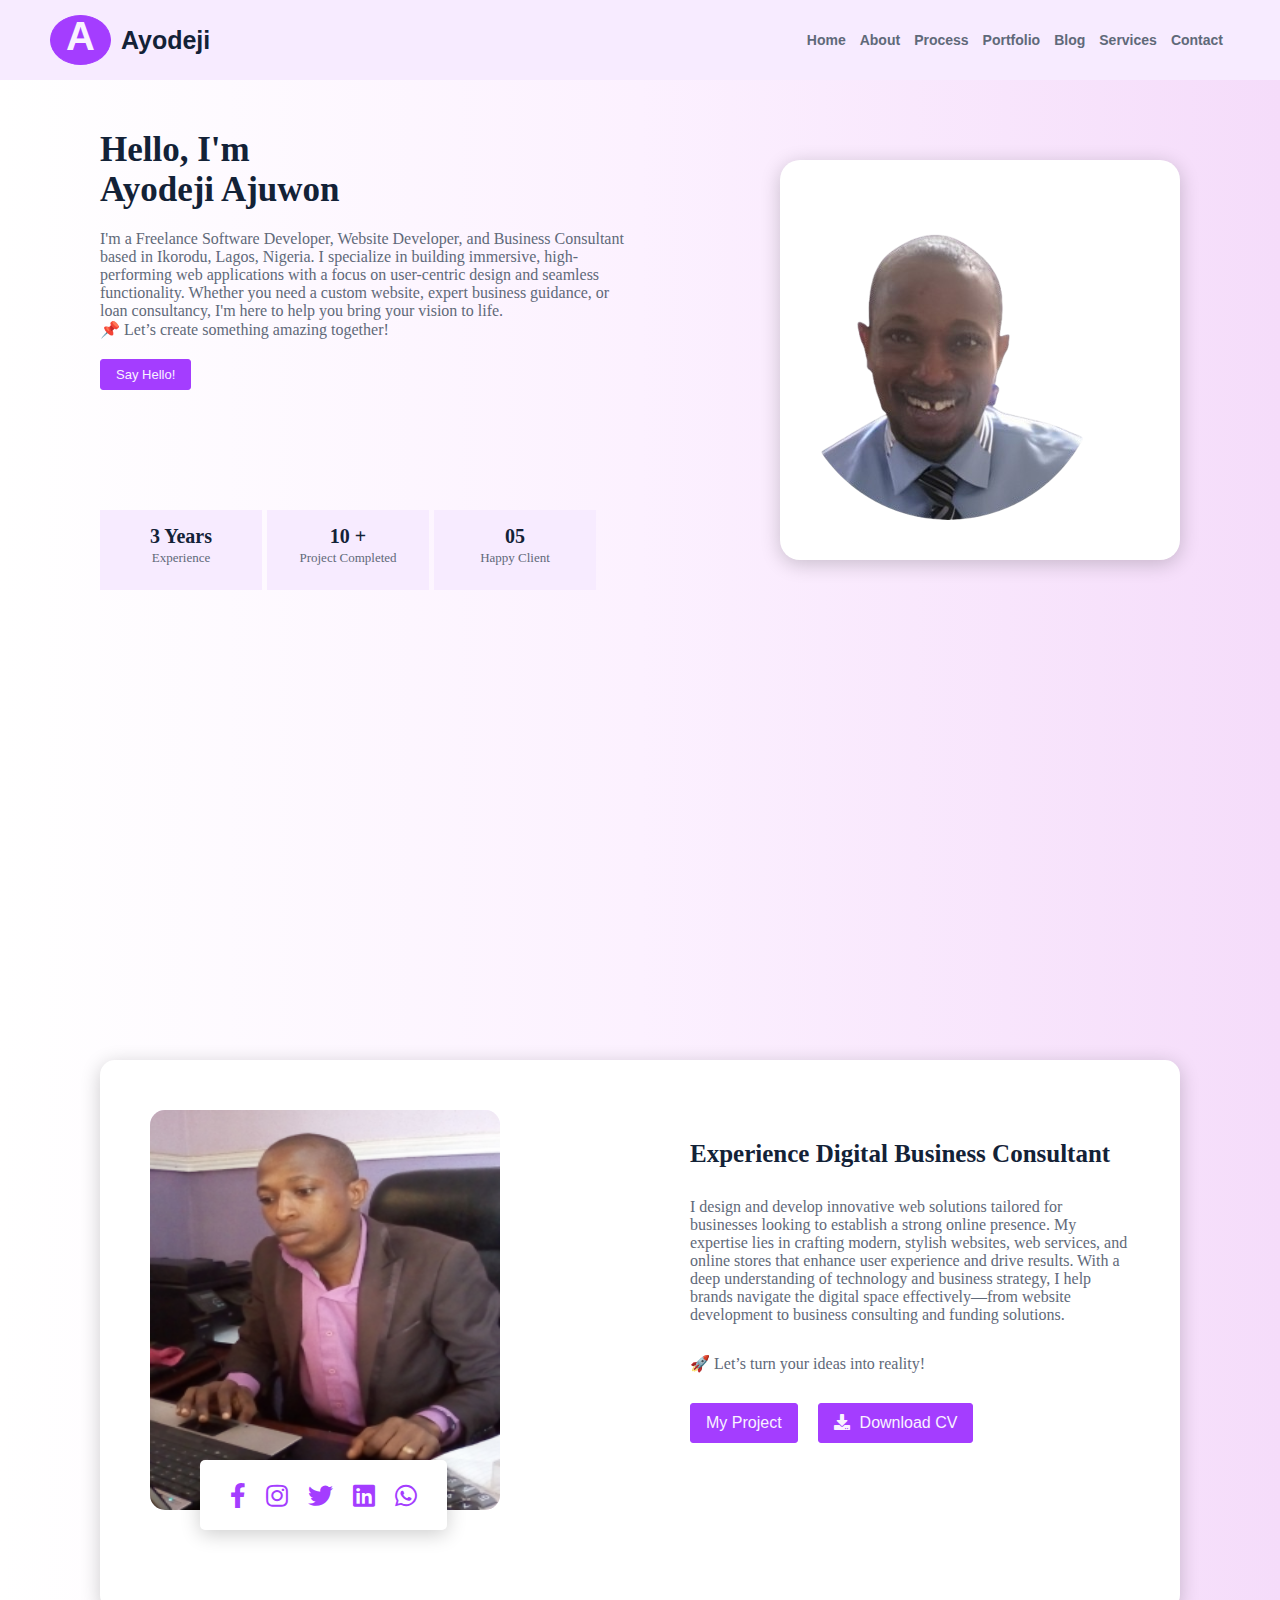
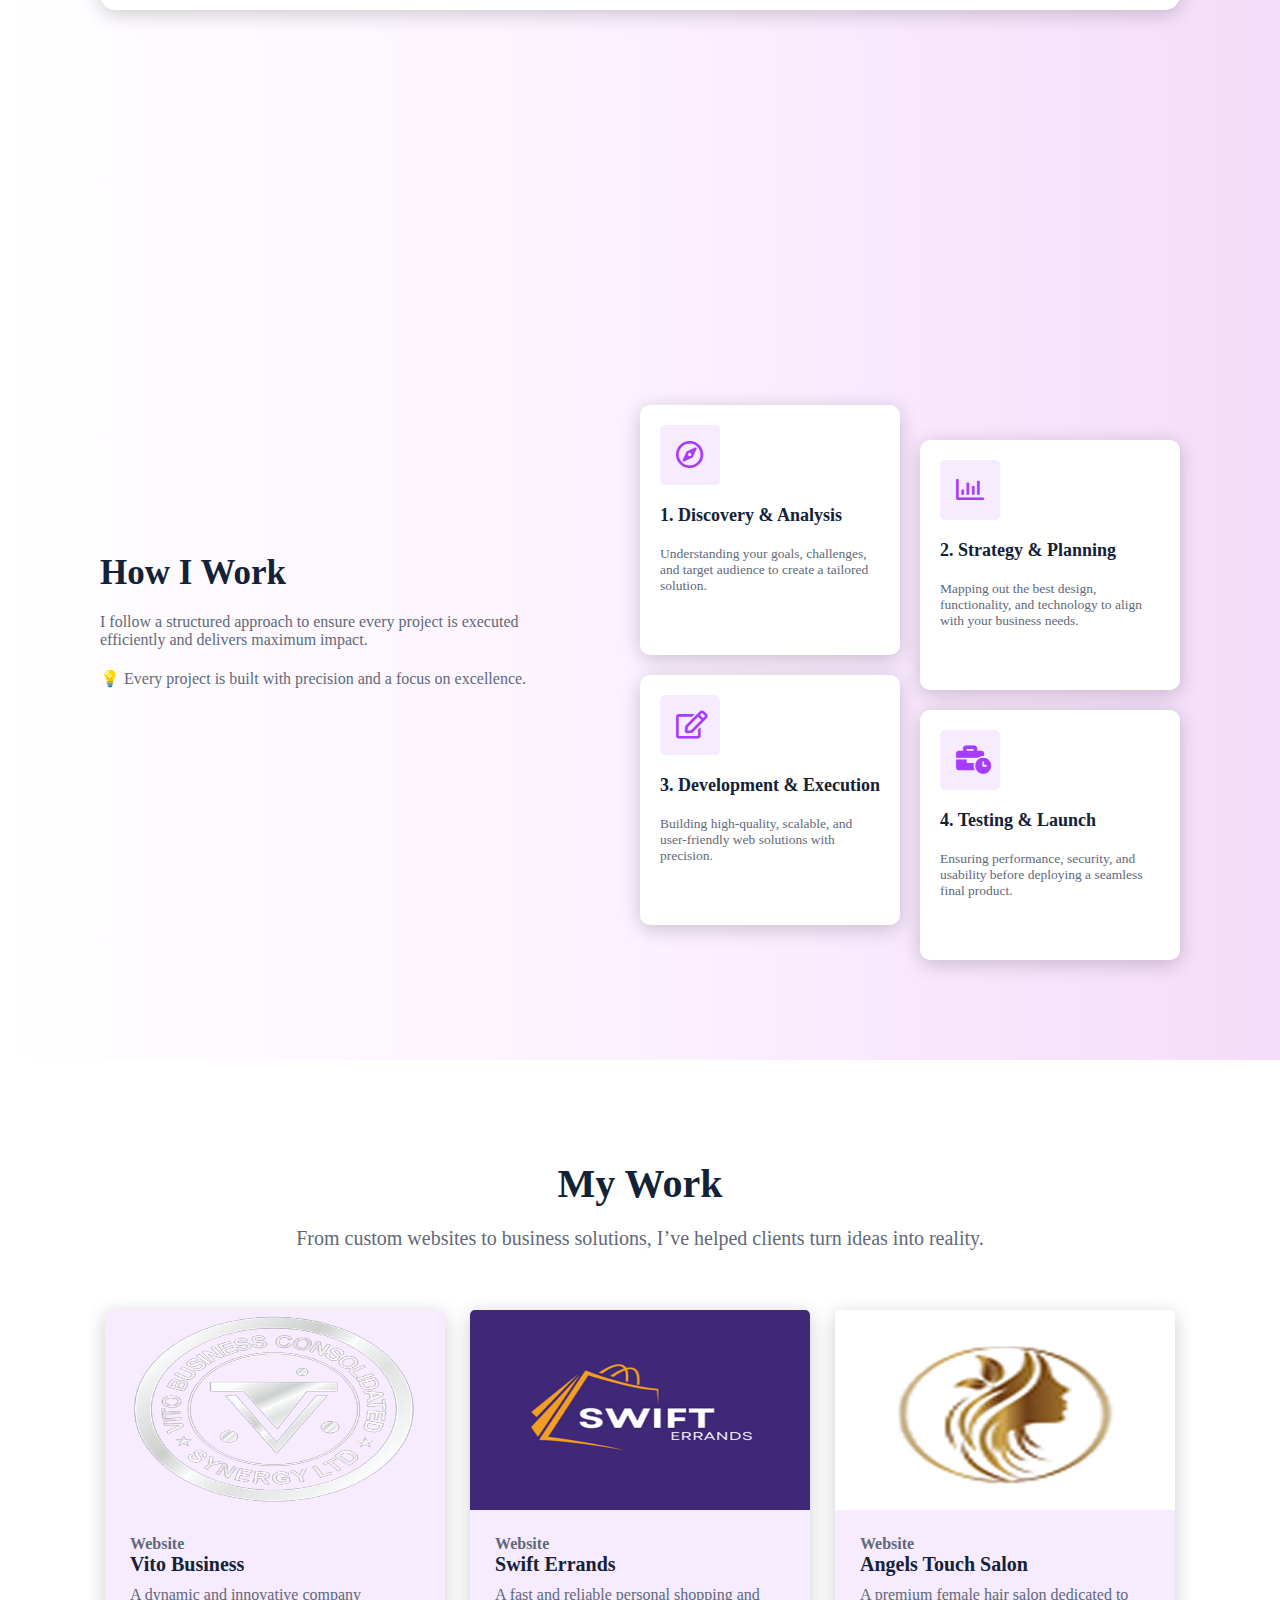
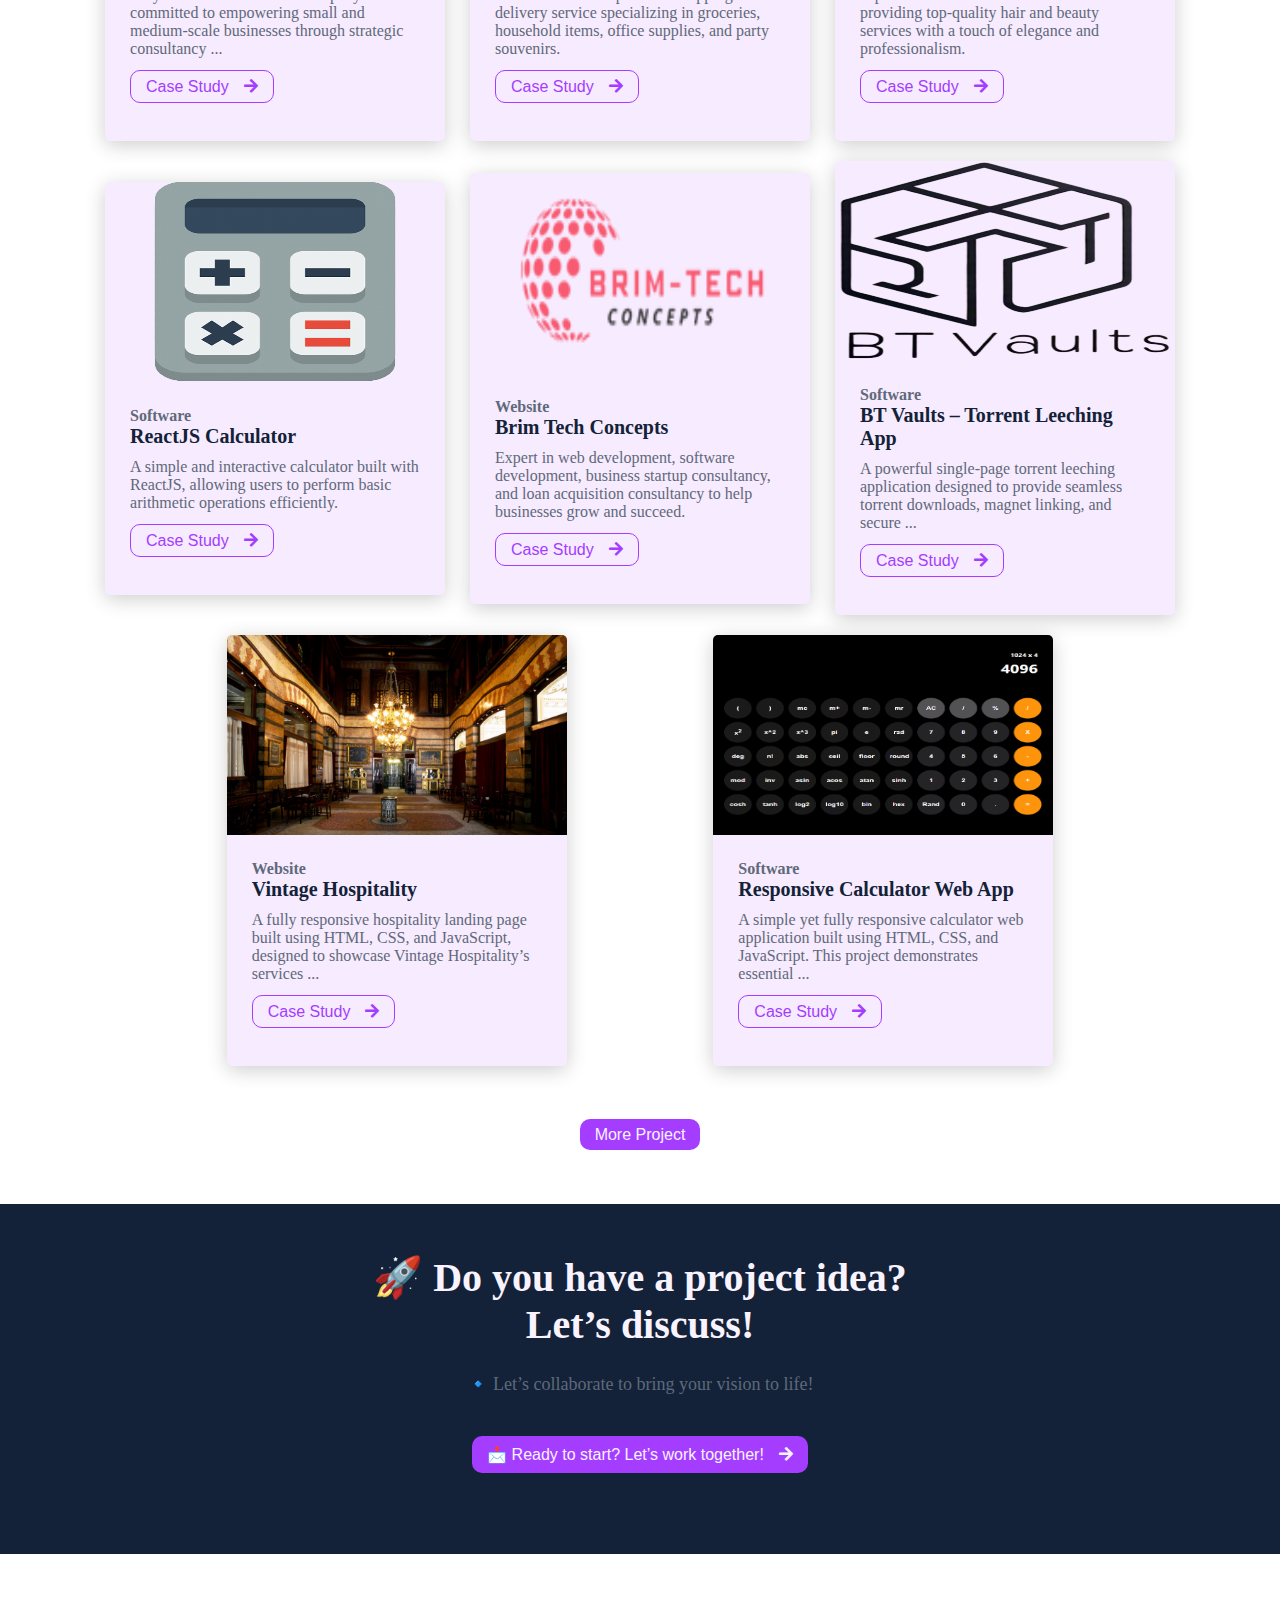
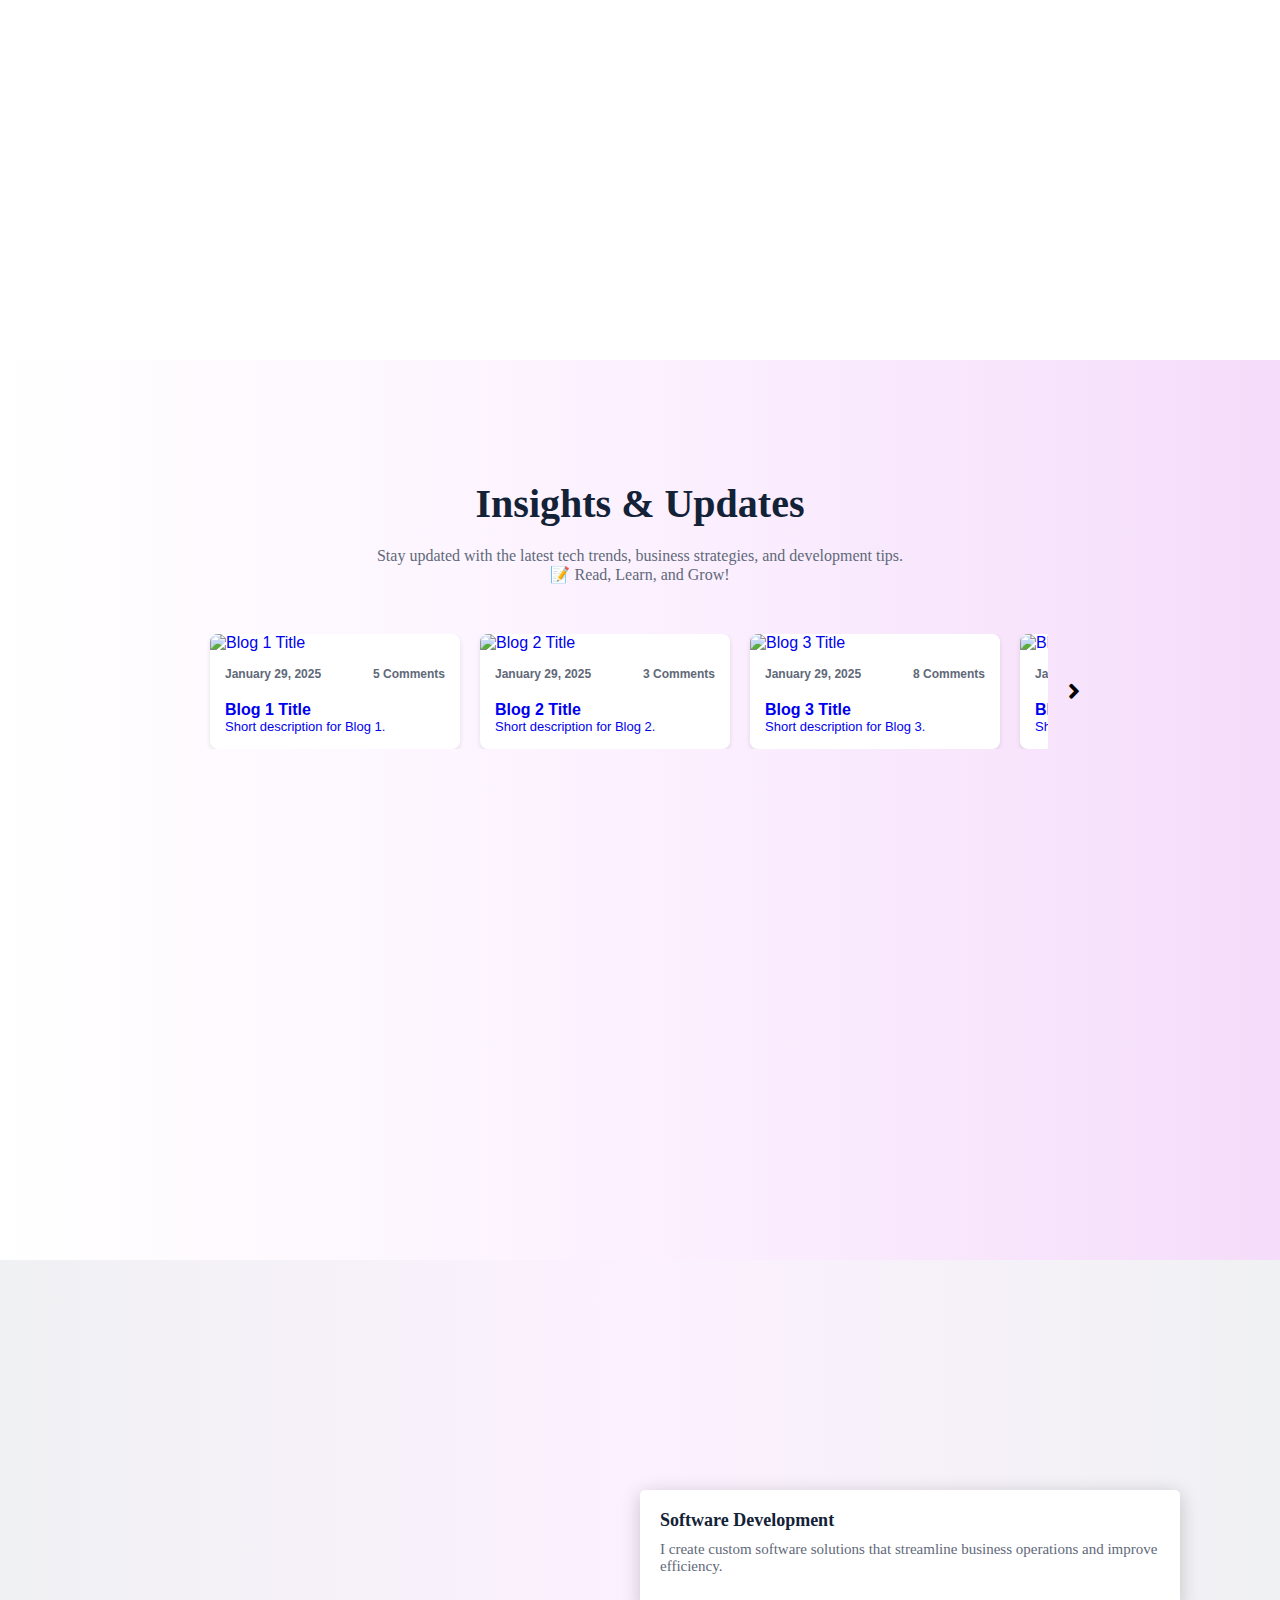
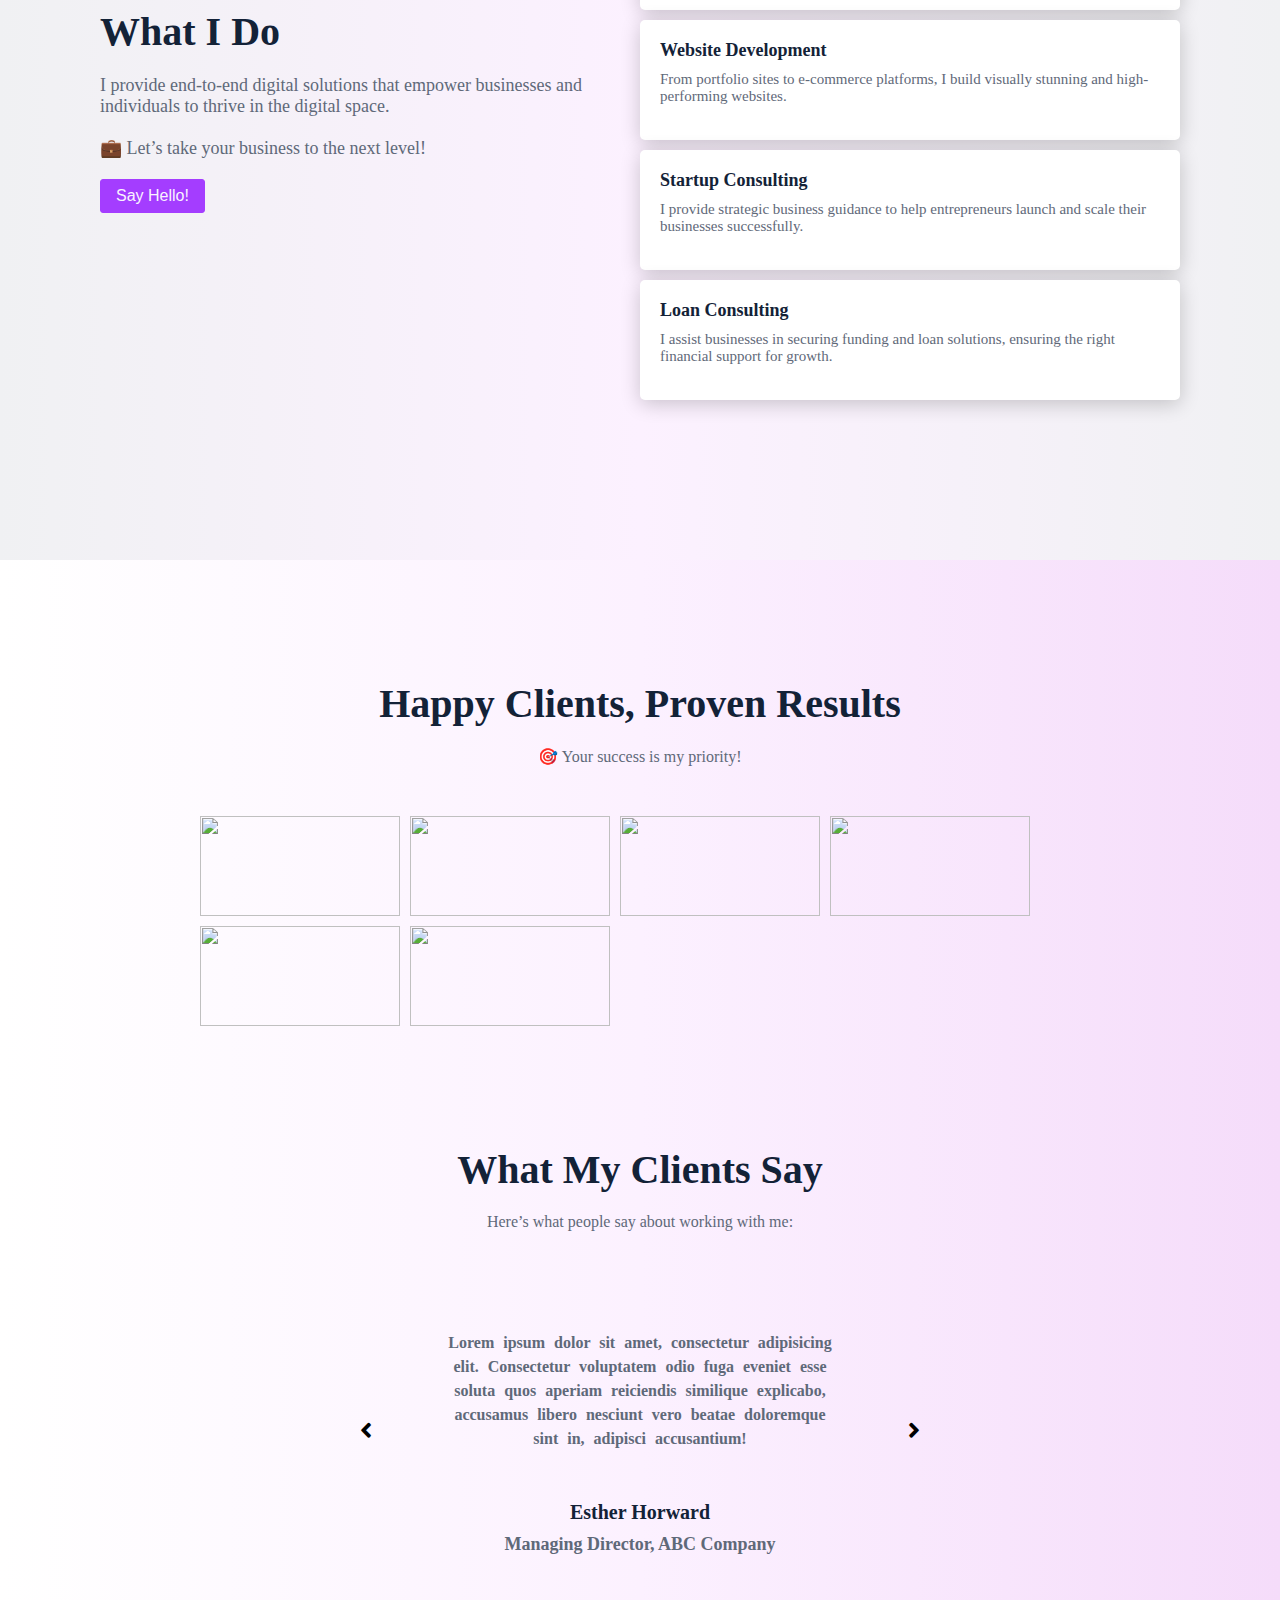
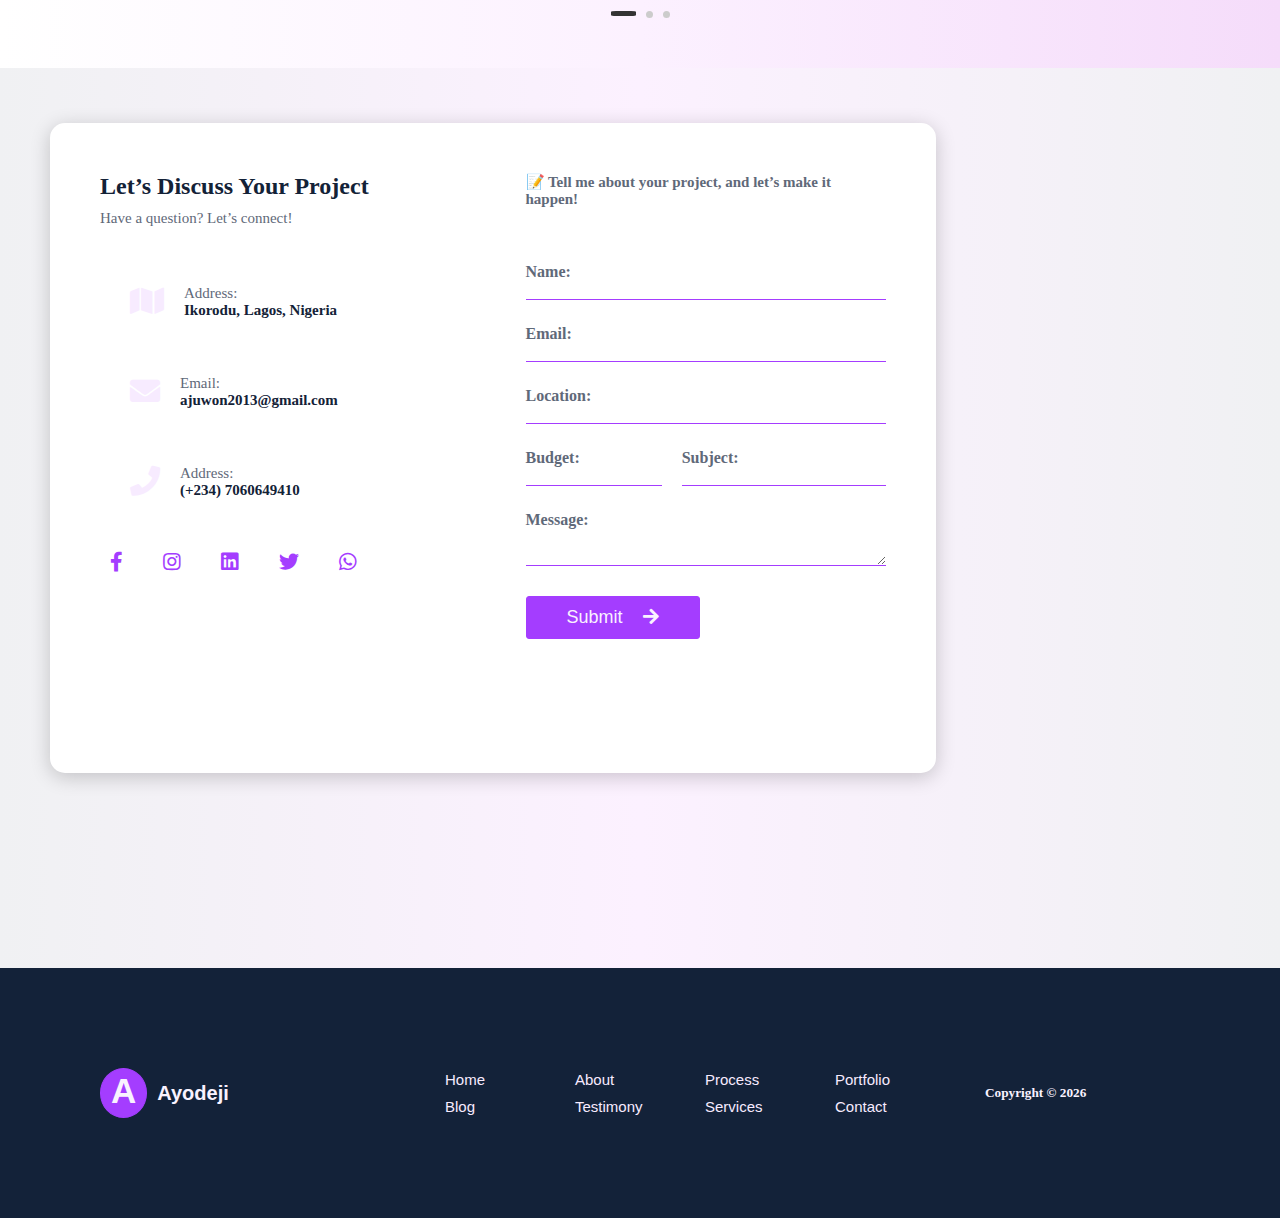
==== commit 2e896e4d: "Updating the repo" ====
--- a/index.html
+++ b/index.html
@@ -224,17 +224,18 @@
                     <img src="./images/logos/btc_2.png" alt="" class="portfolio_img">
                     <div class="portfolio_content">
                         <h4>Website</h4>
-                        <h3>Female Hair Salon</h3>
-                        <p>Lorem ipsum dolor sit amet consectetur, adipisicing elit. Dignissimos, totam?</p>
+                        <h3>Brim Tech Concepts</h3>
+                        <p>Expert in web development, software development, business startup consultancy, and loan acquisition consultancy to help businesses grow and succeed.</p>
                         <a href="project-details.html?id=brim-tech" class="project_link" target="_blank">Case Study<i class="fas fa-arrow-right"></i></a>
                     </div>
                 </div>
                 <div class="portfolio_card card_6">
                     <img src="./images/logos/bt-vaults.png" alt="" class="portfolio_img">
                     <div class="portfolio_content">
-                        <h4>Website</h4>
-                        <h3>Female Hair Salon</h3>
-                        <p>Lorem ipsum dolor sit amet consectetur, adipisicing elit. Dignissimos, totam?</p>
+                        <h4>Software</h4>
+                        <h3>BT Vaults – Torrent Leeching App
+                        </h3>
+                        <p>A powerful single-page torrent leeching application designed to provide seamless torrent downloads, magnet linking, and secure ...</p>
                         <a href="project-details.html?id=bt-vaults" class="project_link" target="_blank">Case Study<i class="fas fa-arrow-right"></i></a>
                     </div>
                 </div>
@@ -243,8 +244,8 @@
                     <img src="./images/logos/banner_1.png" alt="" class="portfolio_img">
                     <div class="portfolio_content">
                         <h4>Website</h4>
-                        <h3>Female Hair Salon</h3>
-                        <p>Lorem ipsum dolor sit amet consectetur, adipisicing elit. Dignissimos, totam?</p>
+                        <h3>Vintage Hospitality</h3>
+                        <p>A fully responsive hospitality landing page built using HTML, CSS, and JavaScript, designed to showcase Vintage Hospitality’s services ...</p>
                         <a href="project-details.html?id=vintage_hospital" class="project_link" target="_blank">Case Study<i class="fas fa-arrow-right"></i></a>
                     </div>
                 </div>
@@ -261,7 +262,7 @@
 
             </div>
 
-            <div class="more"><a href="#portfolio" target="_blank">More Project</a></div>
+            <div class="more"><a href="more-projects.html" target="_blank">More Project</a></div>
 
             <div class="project_idea_container">
                 <h2>🚀 Do you have a project idea?</h2>
--- a/css/responsiveness.css
+++ b/css/responsiveness.css
@@ -356,7 +356,7 @@
     
     .contact .contact_container {
         width: calc(100% - 200px);
-        margin: 120px 0px !important;
+        margin: 10px 0px !important;
               
     }
     
@@ -696,7 +696,7 @@
 
     /* Blog Section */
     .blog {
-        margin-top: 400px;
+        margin-top: 1300px;
         padding-top: 100px 100px;
     }
 
@@ -748,7 +748,7 @@
     .contact .contact_container {
         padding: 25px;
         gap: 15px;
-        margin: 170px auto;
+        margin: -20px auto;
         position: absolute;
     }
 
@@ -1086,7 +1086,7 @@
     } */
 
     .blog {
-        margin-top: 750px;
+        margin-top: 1250px;
         padding: 50px 20px;
         height: fit-content;
     }
@@ -1590,7 +1590,7 @@
 
     /* blog section */
     .blog {
-        margin-top: 1500px;
+        margin-top: 2300px;
         padding: 50px 20px;
         height: fit-content;
     }
@@ -1968,8 +1968,9 @@
     /* Blog */
 
     .blog {
-        margin-top: 1400px;
+        margin-top: 2210px;
         padding: 25px 20px;
+        /* width: calc(375px - 25px); */
     }
 
     .section_title h2 {
@@ -1995,6 +1996,10 @@
     }
 
     /* Services */
+
+    .services {
+        
+    }
     .services .services_left h2 {
         font-size: 20px;
     }
@@ -2041,9 +2046,9 @@
     }
 
     .contact .contact_container {
-        width: 350px;
-        padding: 12.5px;
-        margin: -10px 12px;
+        width: 335px;
+        padding: 12px;
+        margin: -10px 20px;
     }
 
     .contact .contact_container .contact_right p {
@@ -2067,6 +2072,10 @@
         margin: 20px 0px;
     }
 
+    footer {
+        /* margin: 0; */
+    }
+
     .footer_middle .footer_nav .nav_bar {
         width: 325px;
         justify-content: space-evenly;
@@ -2079,6 +2088,8 @@
     .back-to-top {
         padding: 5px 10px;
         font-size: 10px;
+        /* left: 50px; */
+        width: max-content;
     }
  }
 
@@ -2197,7 +2208,7 @@
     }
 
     .blog {
-        margin-top: 1750px;
+        margin-top: 2650px;
     }
 
     .section_title {
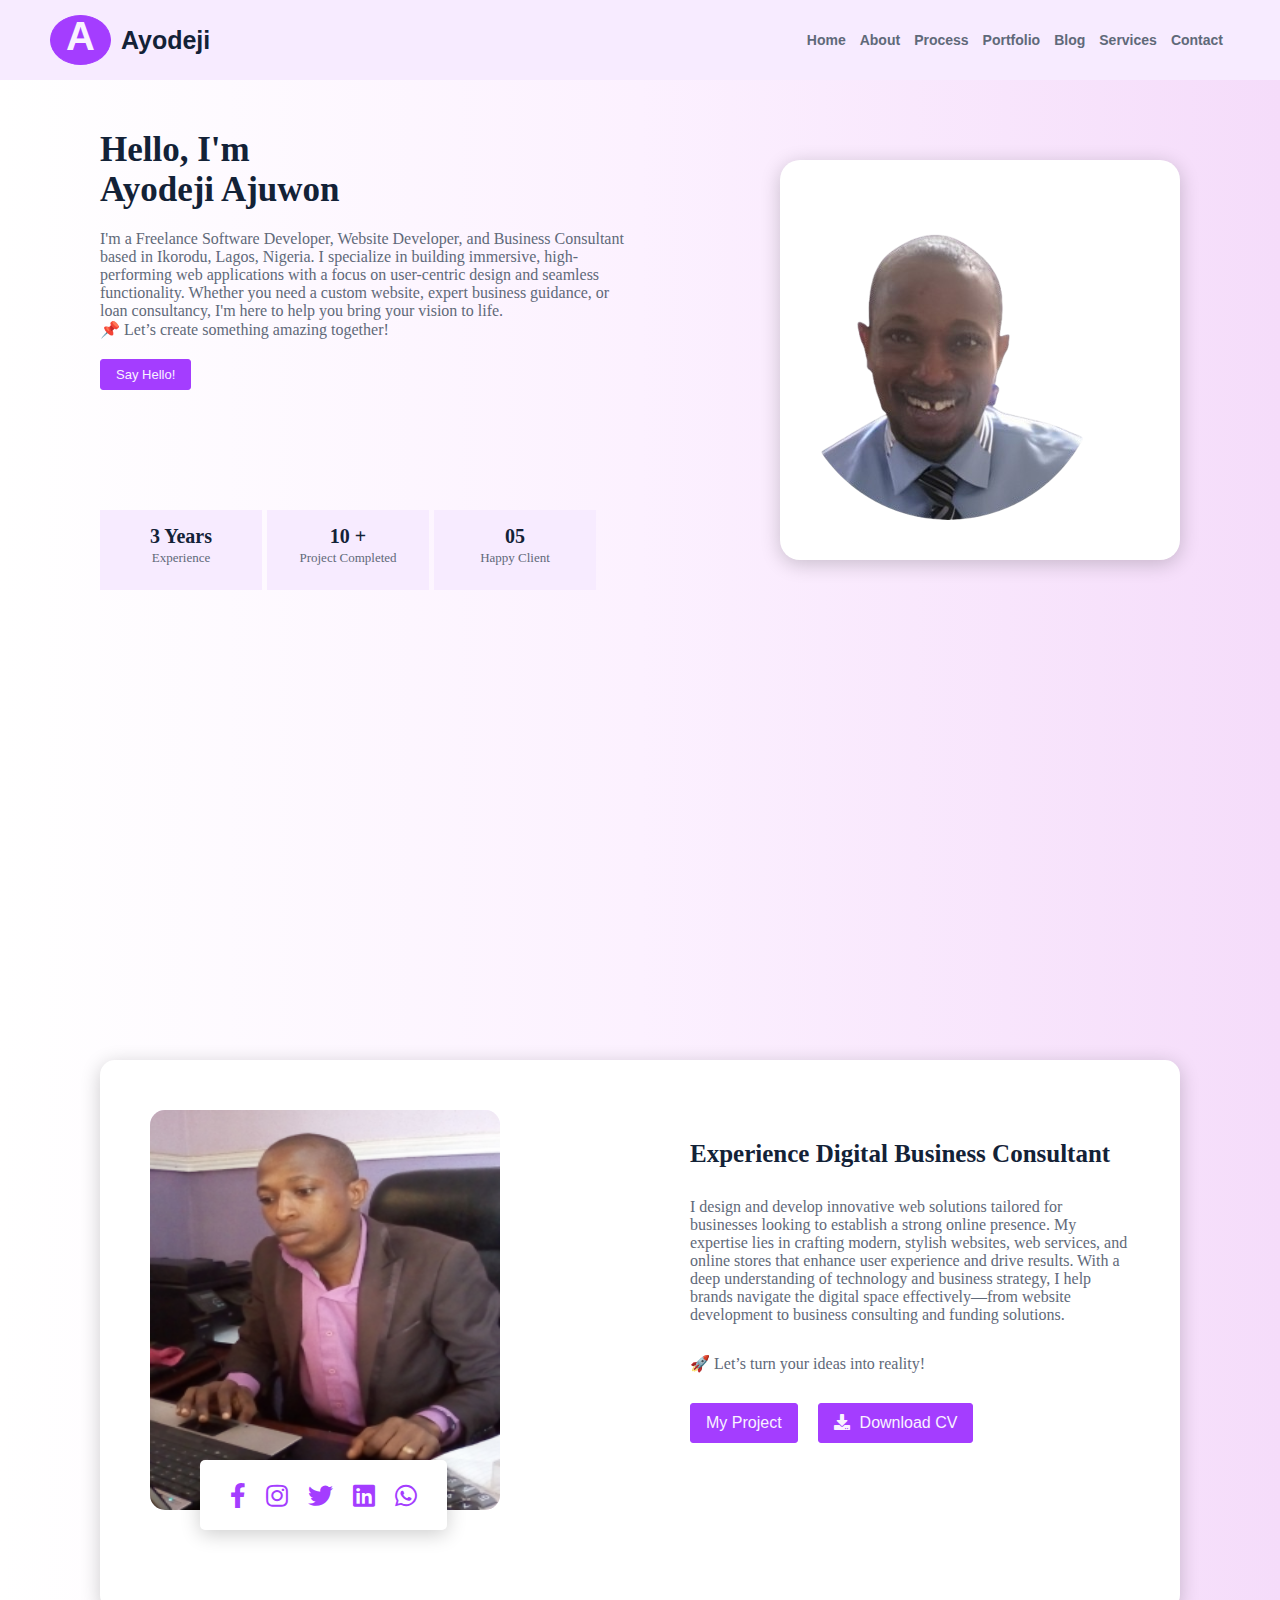
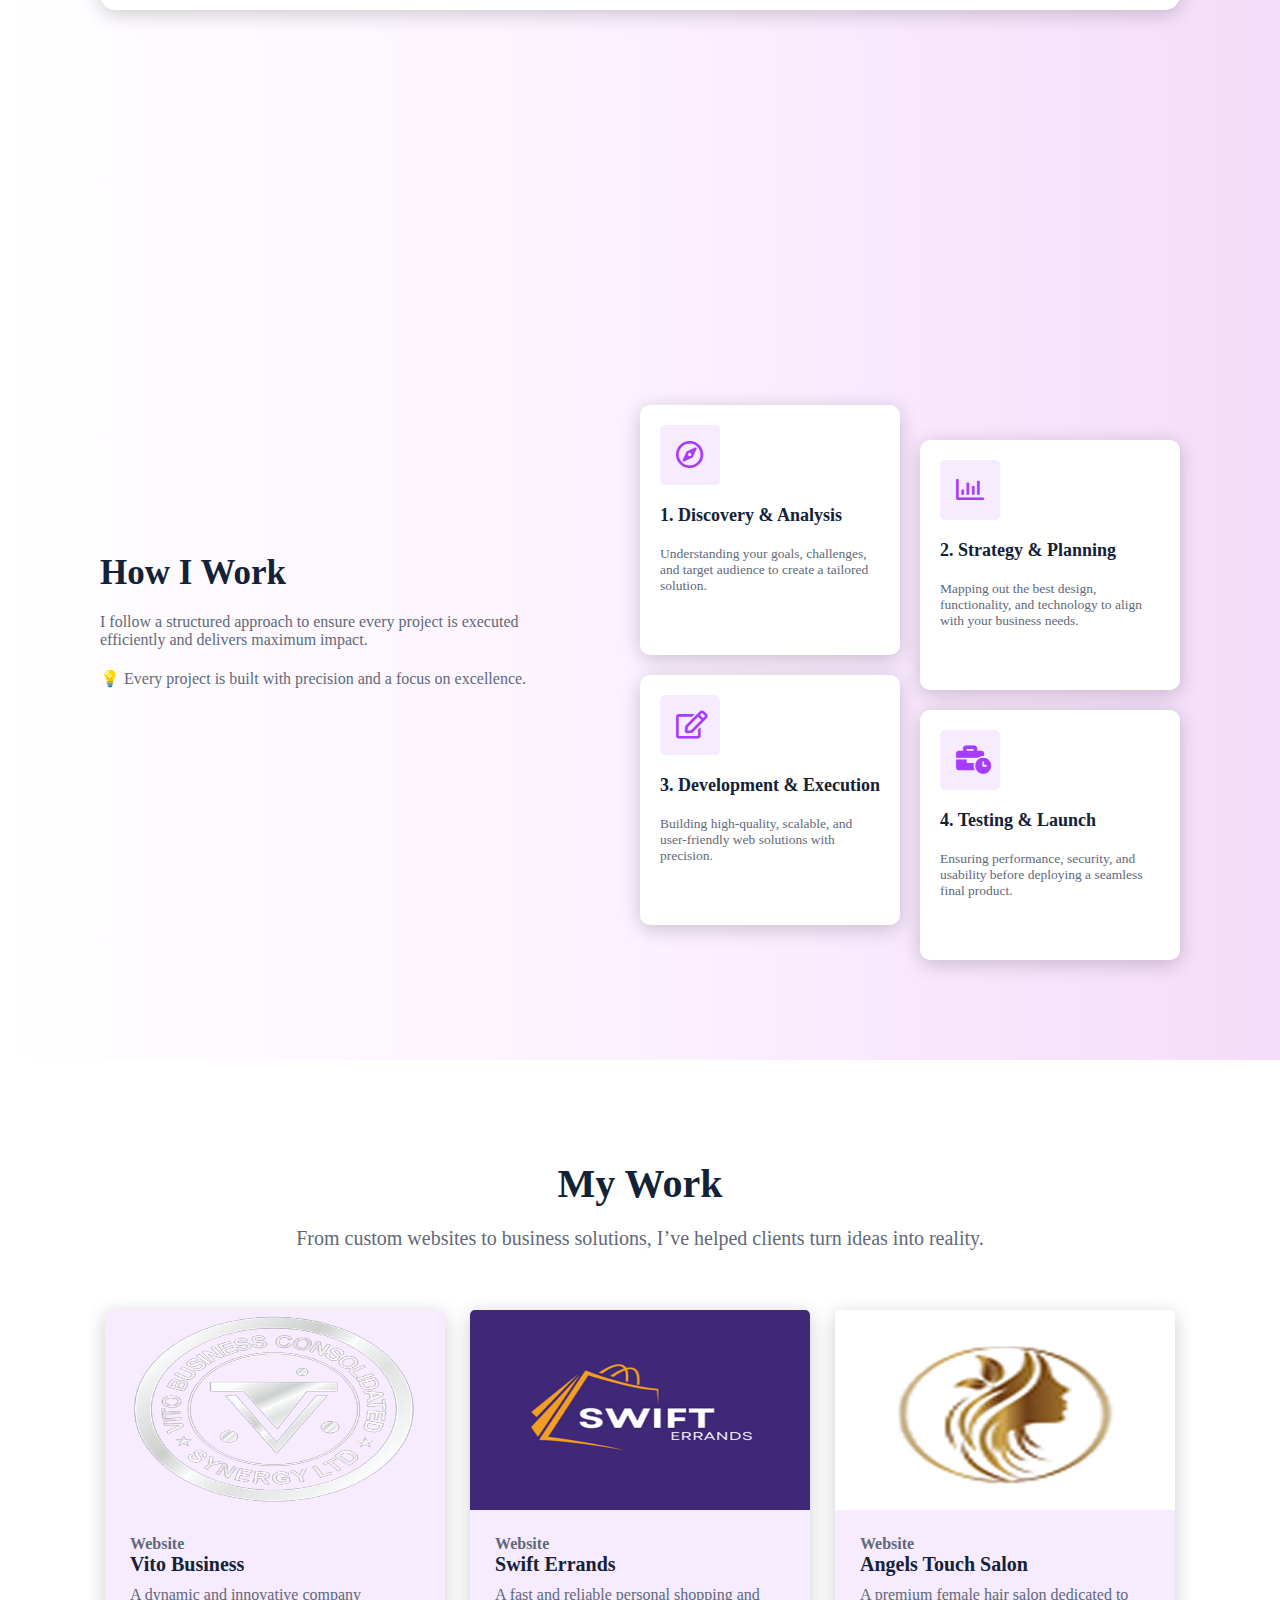
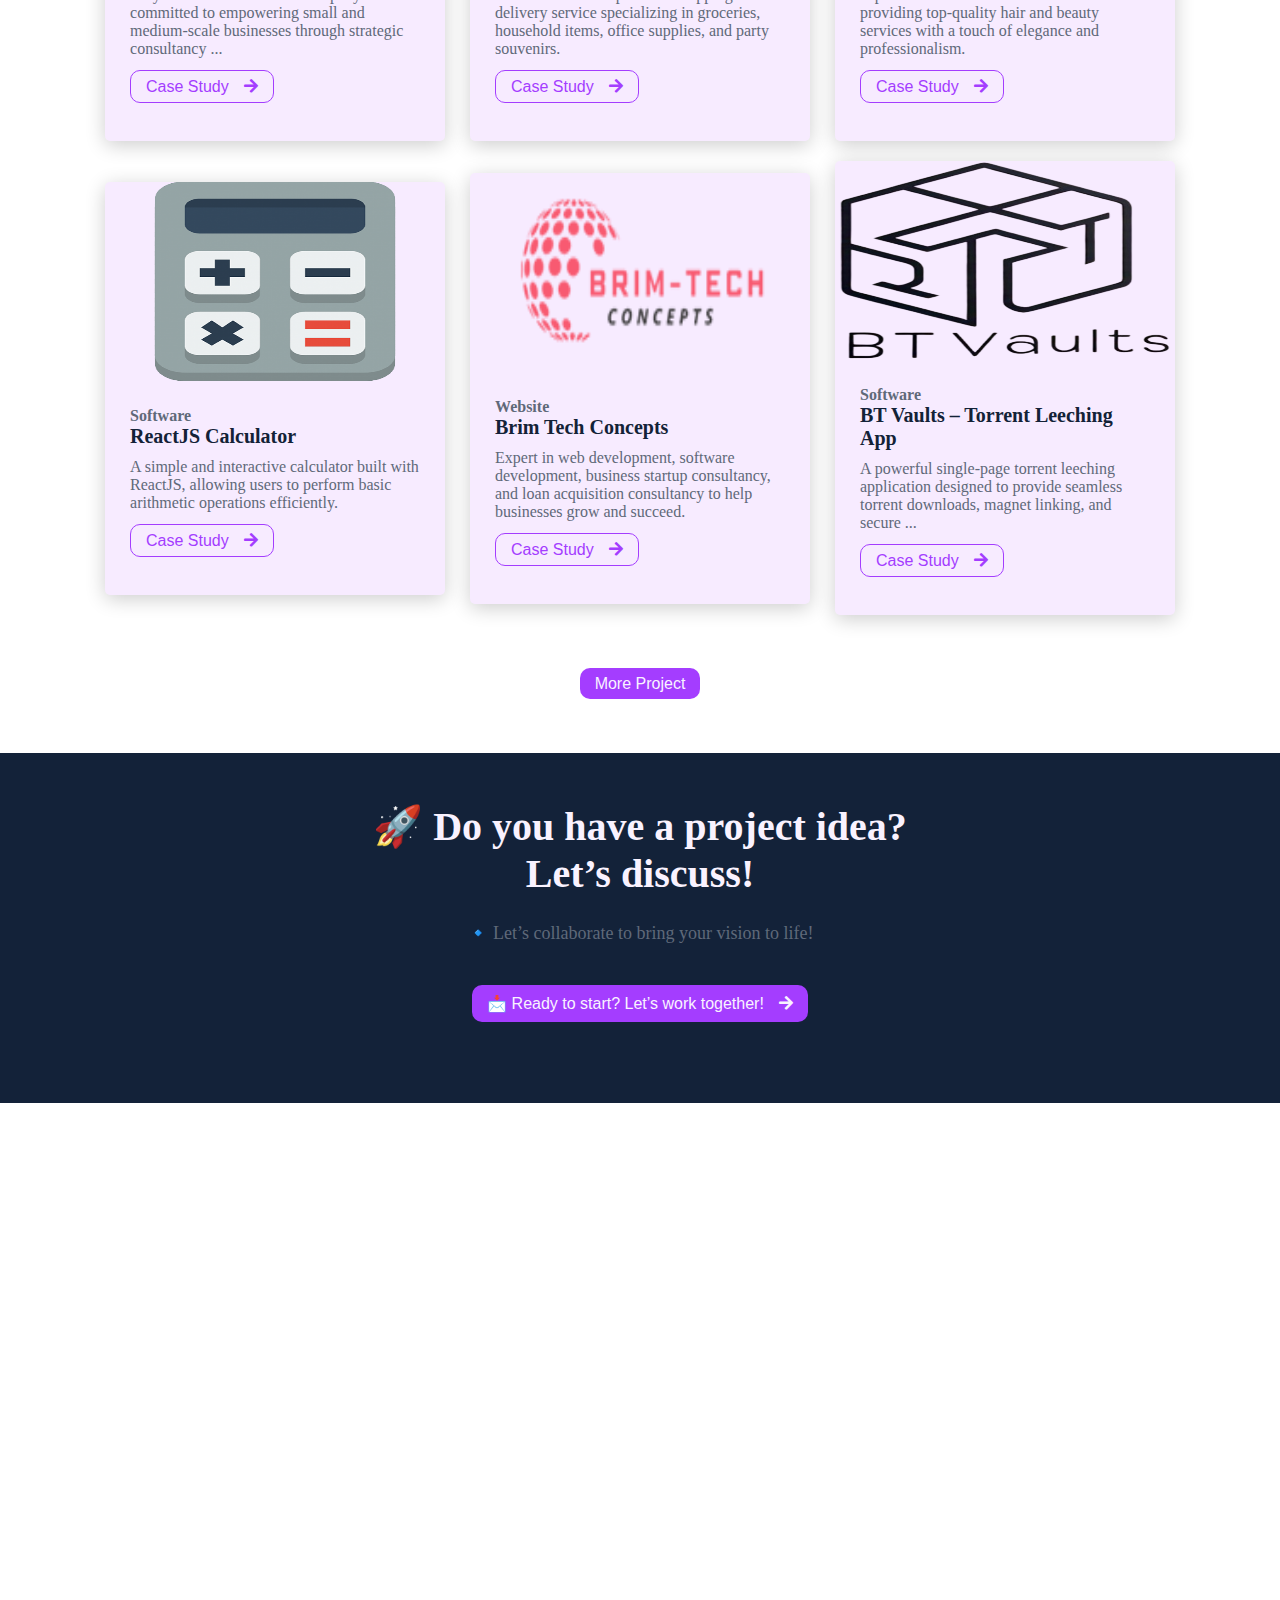
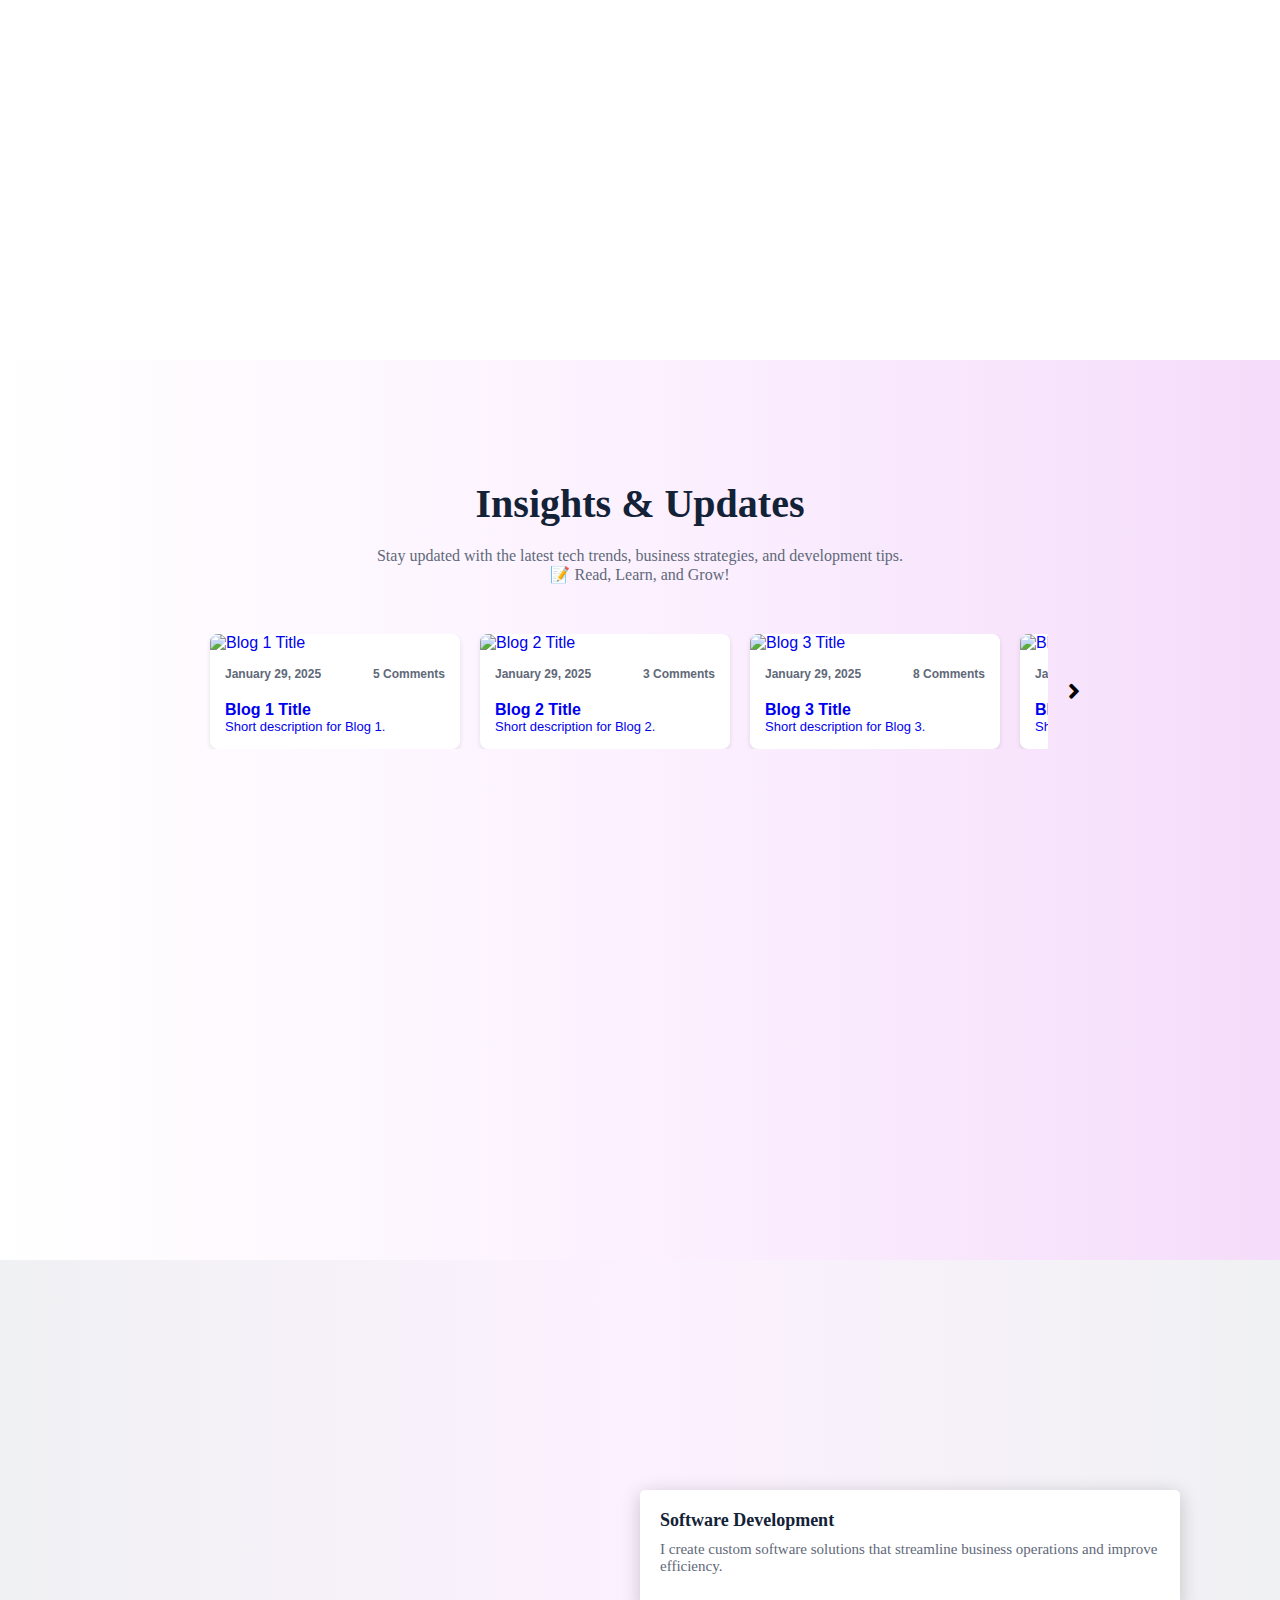
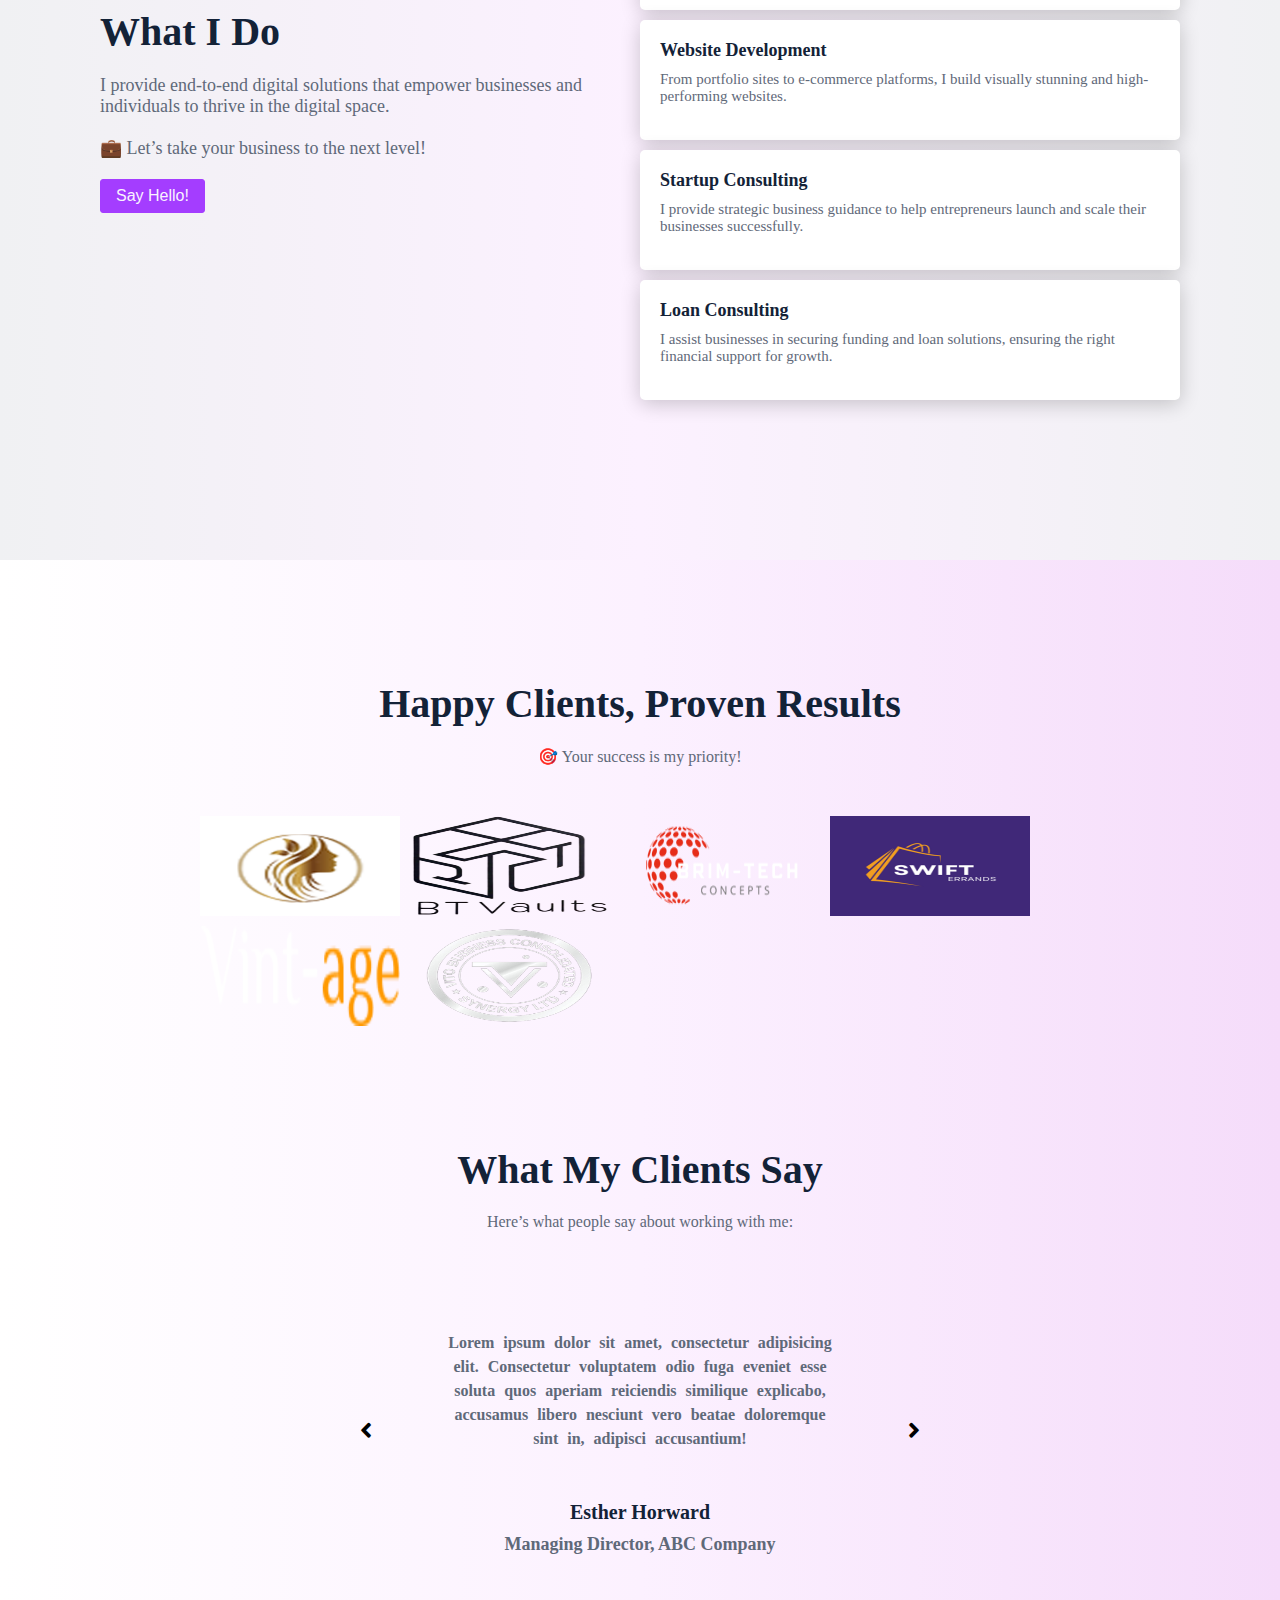
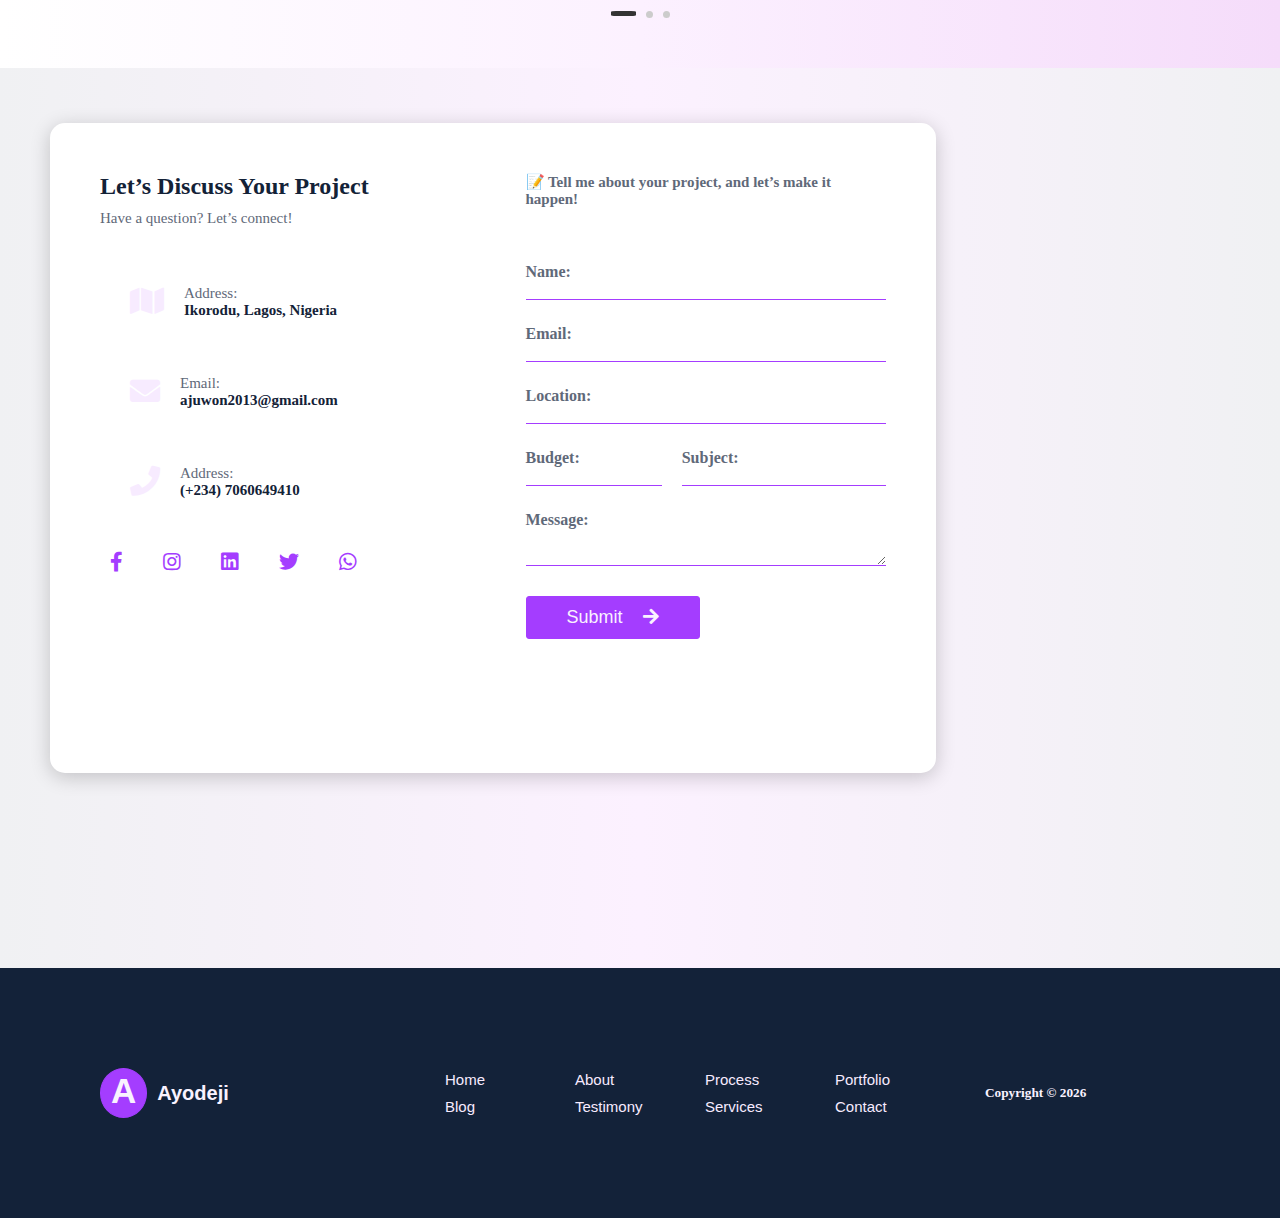
==== commit c7d1e643: "Updating the repo" ====
--- a/index.html
+++ b/index.html
@@ -5,6 +5,8 @@
     <meta charset="UTF-8">
     <meta name="viewport" content="width=device-width, initial-scale=1.0">
     <title>Portfolio</title>
+
+    <link rel="shortcut icon" href="./images/favicon.ico" type="image/x-icon" />
 
     <!-- Bootstrap and Fontawesomes -->
     <link rel="stylesheet" href="./css/assets/icons/css/all.css">
@@ -240,26 +242,6 @@
                     </div>
                 </div>
 
-                <div class="portfolio_card card_7">
-                    <img src="./images/logos/banner_1.png" alt="" class="portfolio_img">
-                    <div class="portfolio_content">
-                        <h4>Website</h4>
-                        <h3>Vintage Hospitality</h3>
-                        <p>A fully responsive hospitality landing page built using HTML, CSS, and JavaScript, designed to showcase Vintage Hospitality’s services ...</p>
-                        <a href="project-details.html?id=vintage_hospital" class="project_link" target="_blank">Case Study<i class="fas fa-arrow-right"></i></a>
-                    </div>
-                </div>
-
-                <div class="portfolio_card card_8">
-                    <img src="./images/logos/responsive-calculator.png" alt="" class="portfolio_img">
-                    <div class="portfolio_content">
-                        <h4>Software</h4>
-                        <h3>Responsive Calculator Web App</h3>
-                        <p>A simple yet fully responsive calculator web application built using HTML, CSS, and JavaScript. This project demonstrates essential ...</p>
-                        <a href="project-details.html?id=responsive-calculator" class="project_link" target="_blank">Case Study<i class="fas fa-arrow-right"></i></a>
-                    </div>
-                </div>
-
             </div>
 
             <div class="more"><a href="more-projects.html" target="_blank">More Project</a></div>
@@ -339,12 +321,12 @@
                 <p>🎯 Your success is my priority!</p>
             </div>
             <div class="clients_logo">
-                <img src="" alt="">
-                <img src="" alt="">
-                <img src="" alt="">
-                <img src="" alt="">
-                <img src="" alt="">
-                <img src="" alt="">
+                <img src="./images/logos/angels_touch_salon.png" alt="">
+                <img src="./images/logos/bt-vaults.png" alt="">
+                <img src="./images/logos/btc_1.png" alt="">
+                <img src="./images/logos/swift_errands.png" alt="">
+                <img src="./images/logos/Vint-age-logo.png" alt="">
+                <img src="./images/logos/vito_bus_ltd.png" alt="">
             </div>
 
             <div class="section_title">
